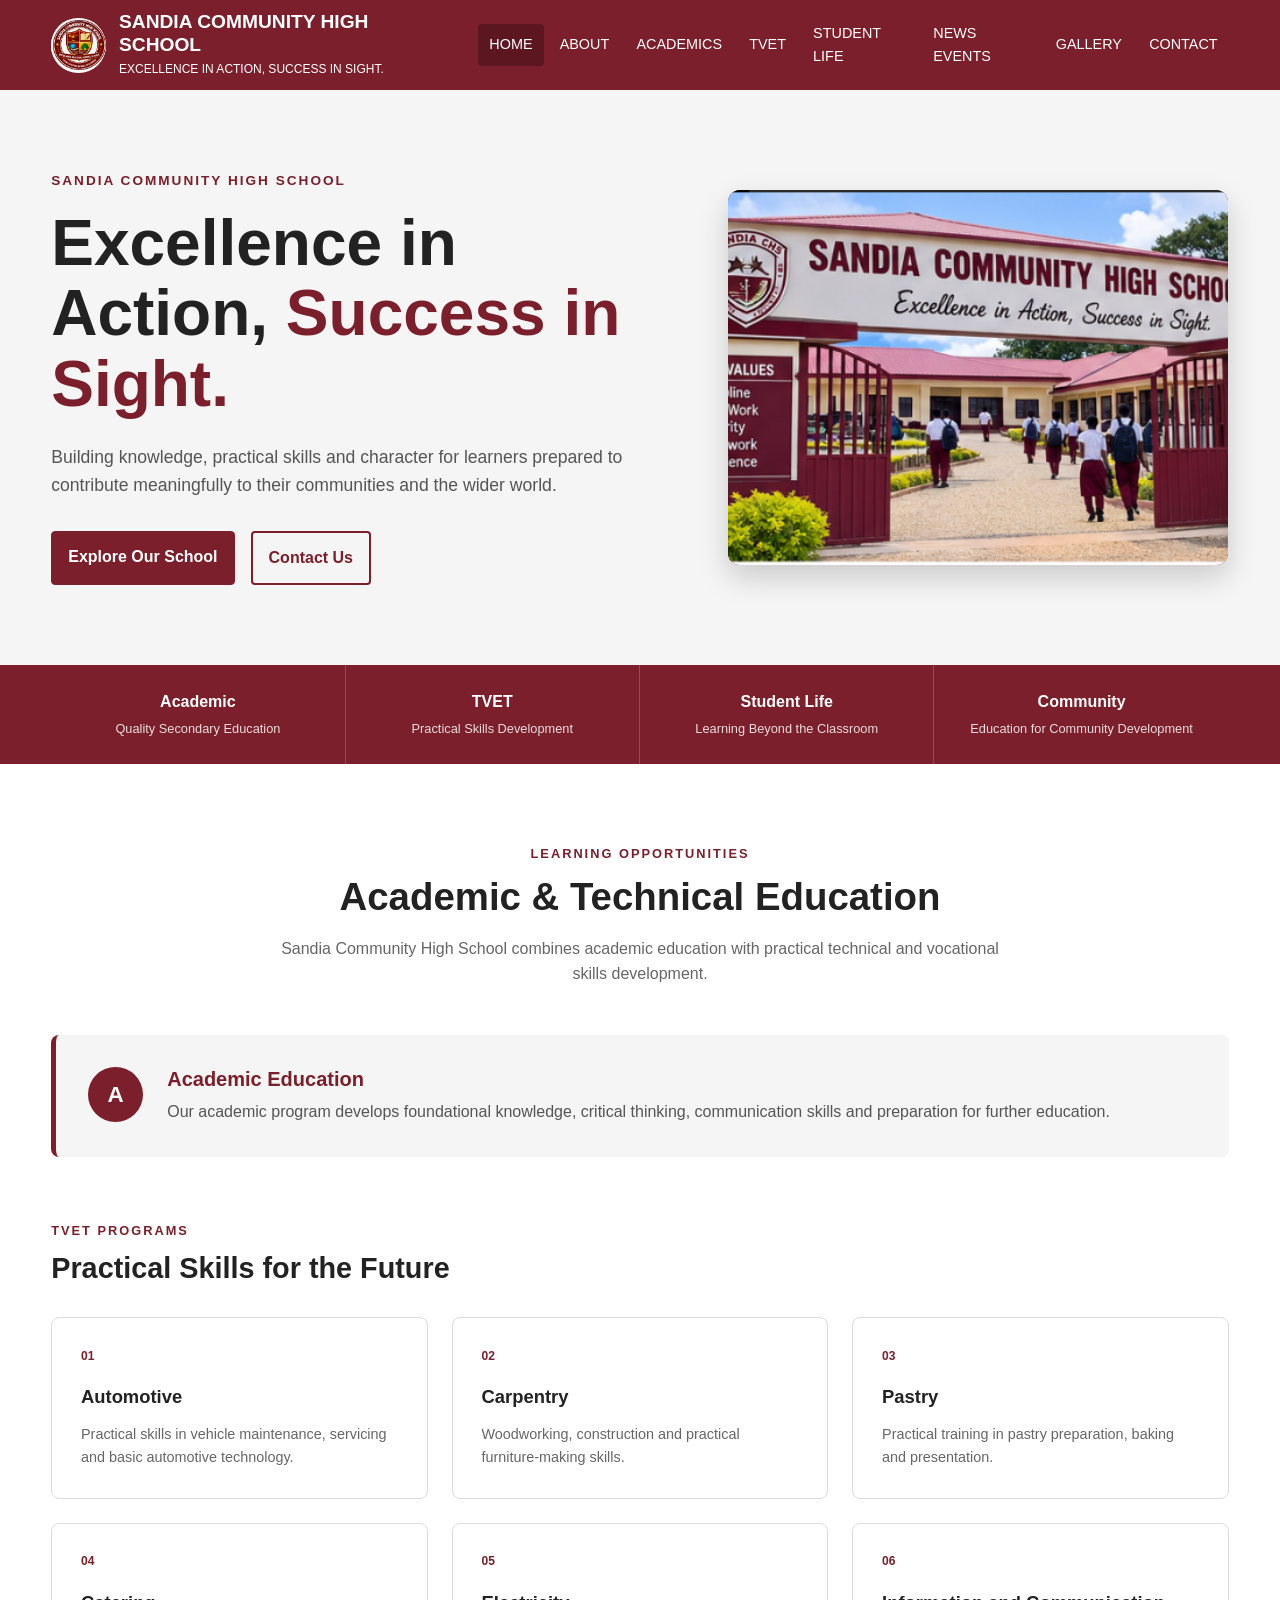
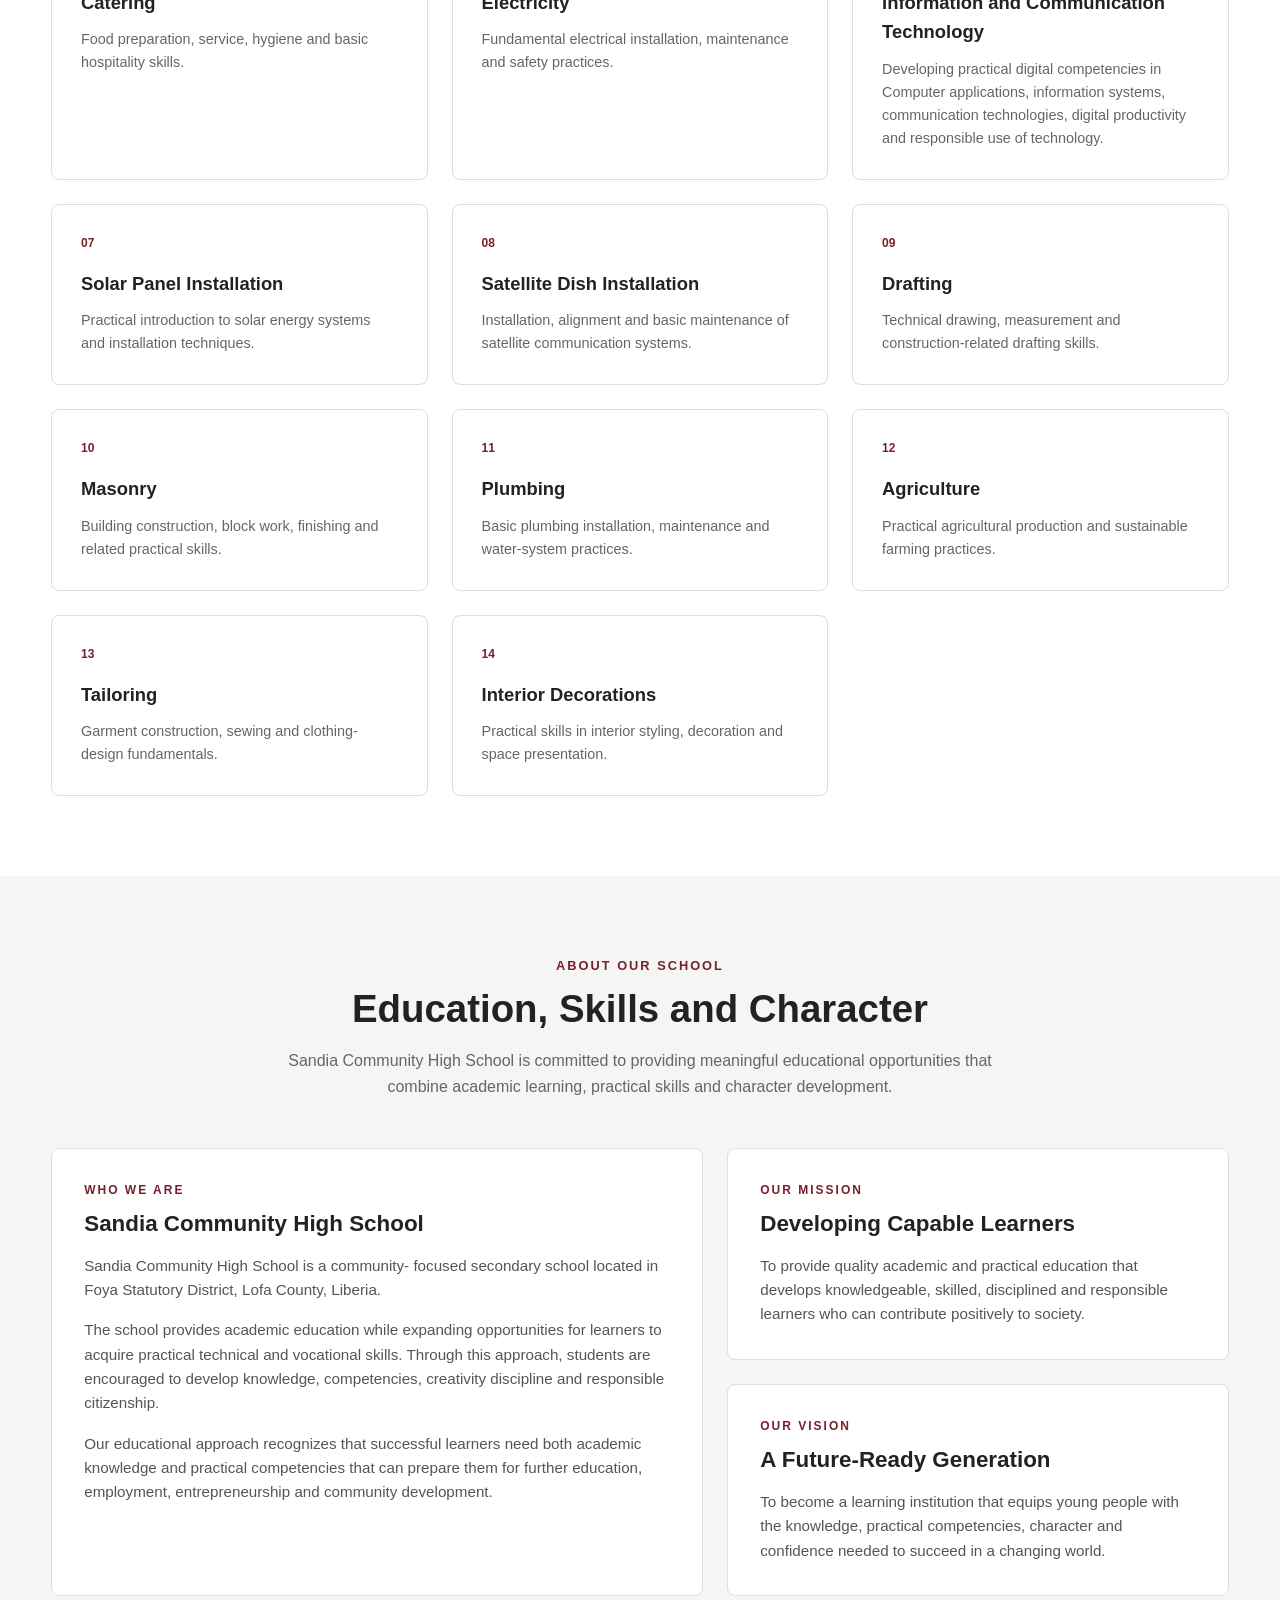
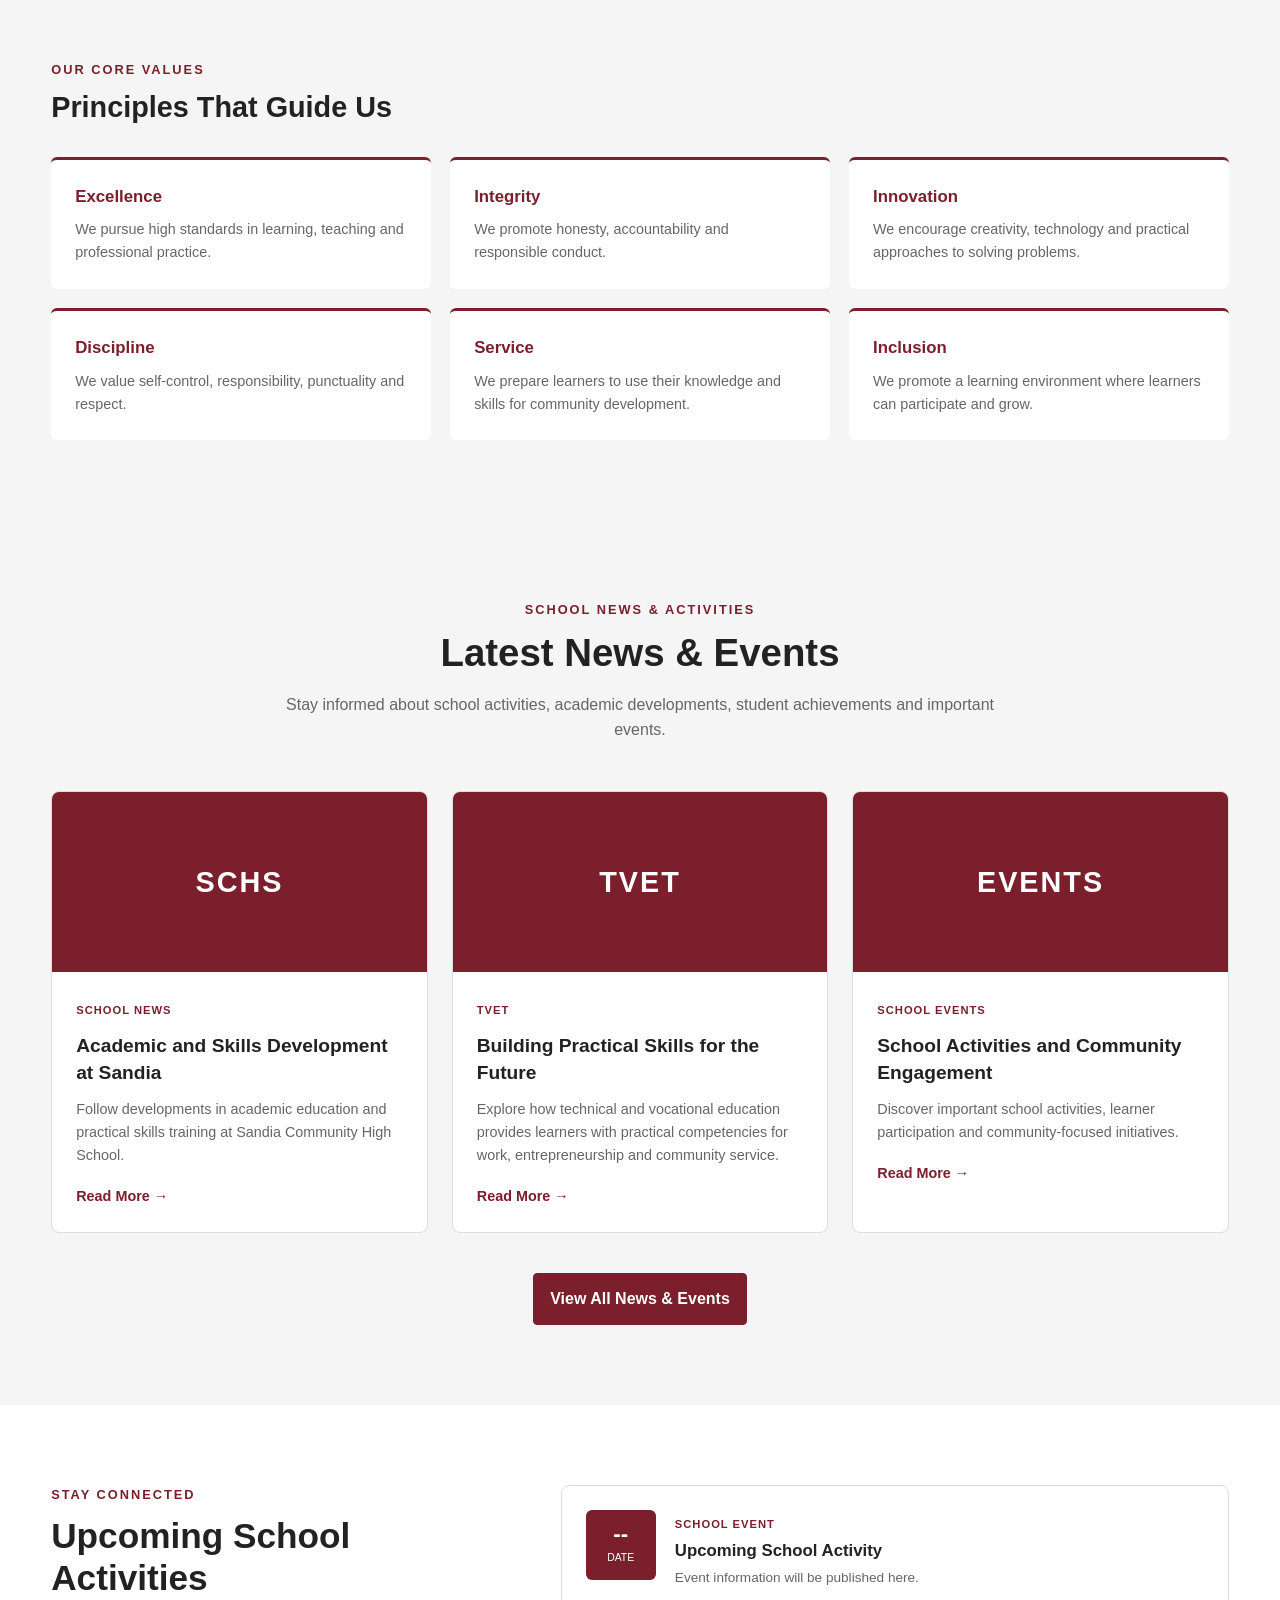
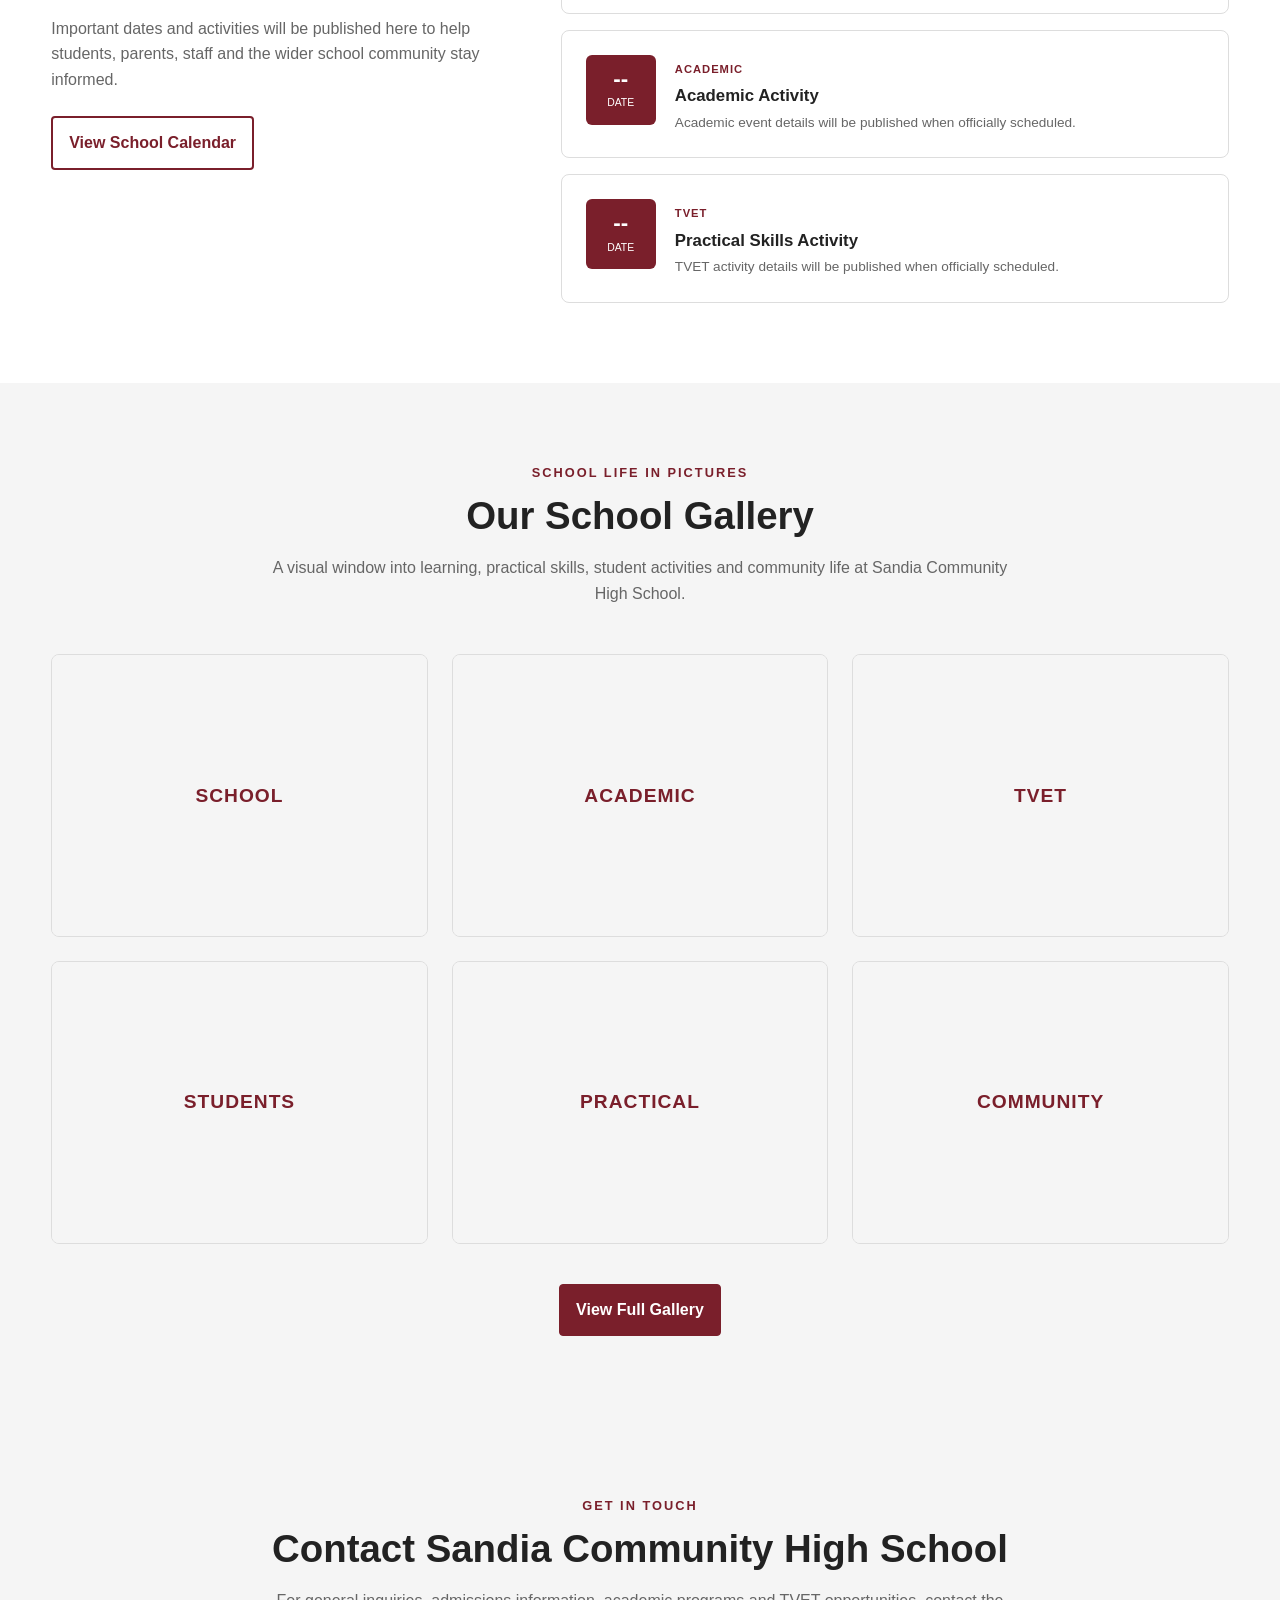
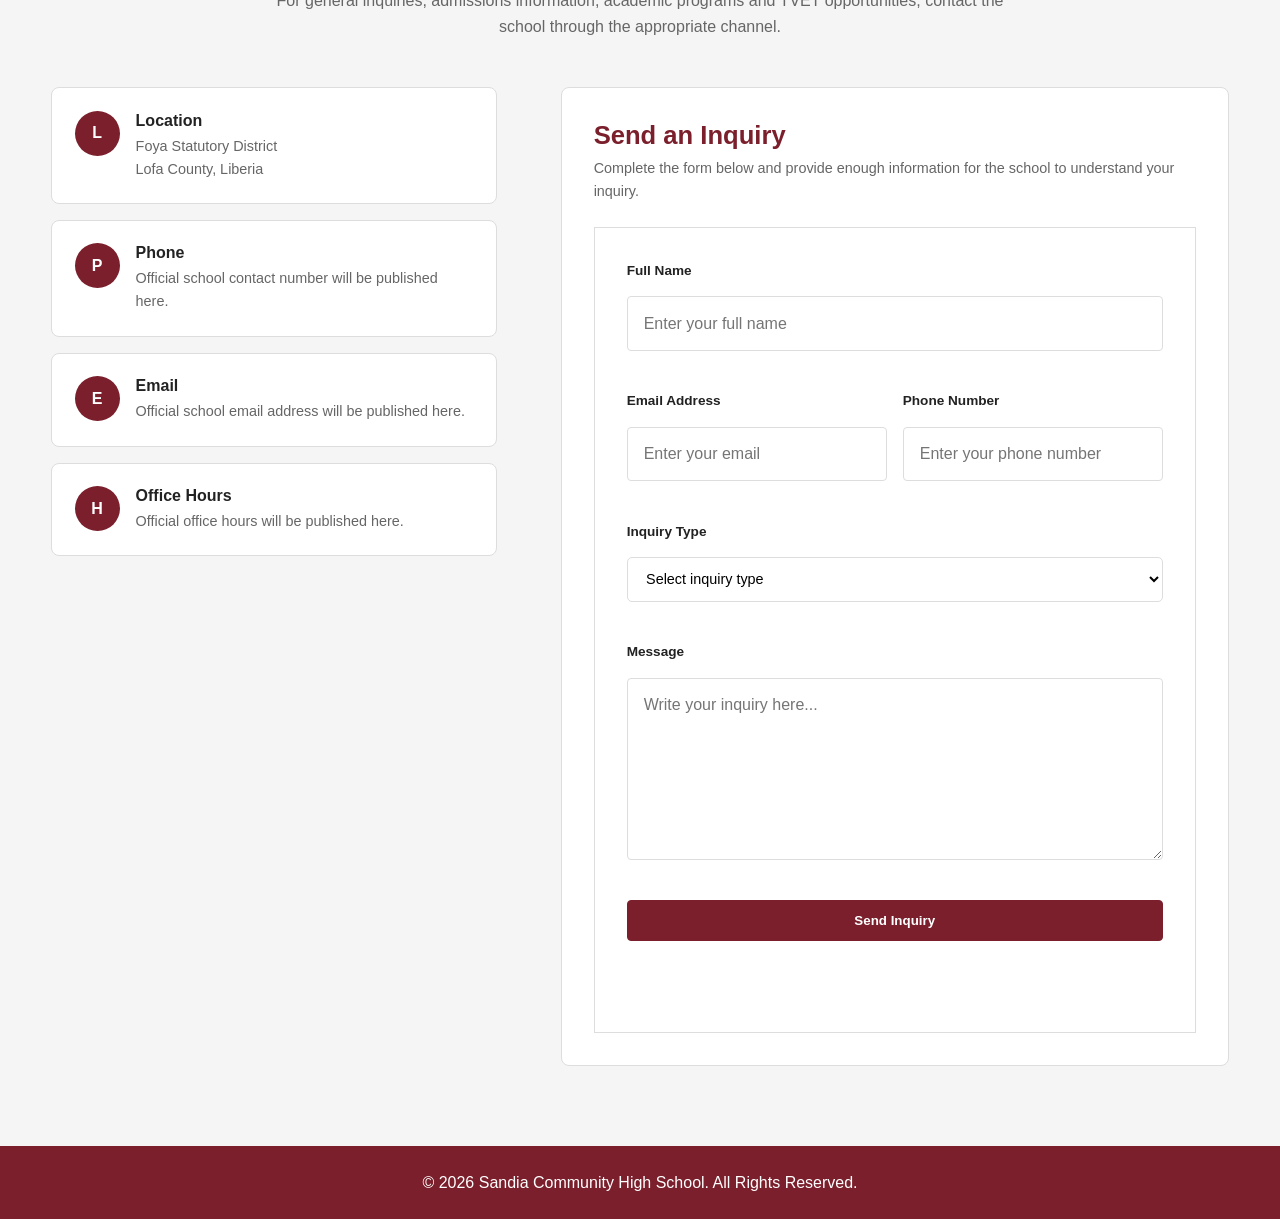
==== index.html @ 11f43432 "Add academics banner image" ====
<!DOCTYPE html>
<html lang="en">

<head>
    <meta charset="UTF-8">
    <link
    rel="icon"
    href="../images/favicon.ico"
    type="image/x-icon"
>

    <meta
        name="viewport"
        content="width=device-width, initial-scale=1.0"
    >

    <meta
        name="description"
        content="Sandia Community High School - Excellence in Action, Success in Sight."
    >

    <title>Sandia Community High School | Foya, Lofa County, Liberia</title>

    <meta
    name="description"
    content="Sandia Community High School in Foya Statutory District, Lofa County, Liberia, providing academic and practical TVET education."
>

    <link rel="stylesheet" href="css/style.css">
</head>

<body>

    <!-- ================= HEADER ================= -->
    <header class="site-header">
        
        <div class="container header-container">

            <!-- School Identity -->
            <a href="index.html" class="school-brand">

               <div class="school-logo">
    <img src="images/school-logo.png" alt="Sandia Community High School logo">
</div>

                <div class="school-name">

                    <h1>
                        SANDIA COMMUNITY HIGH SCHOOL
                    </h1>

                    <p>
                        EXCELLENCE IN ACTION, SUCCESS IN SIGHT.
                    </p>

                </div>

            </a>


            <!-- Mobile Menu Button -->
            <button
                class="menu-toggle"
                id="menu-toggle"
                aria-label="Open navigation menu"
                aria-expanded="false"
            >
                ☰
            </button>


            <!-- Navigation -->
            <nav
                class="main-navigation"
                id="main-navigation"
                aria-label="Main navigation"
            >

                <a href="index.html" class="active">
                    HOME
                </a>

                <a href="pages/about.html">
                    ABOUT
                </a>

                <a href="pages/academics.html">
                    ACADEMICS
                </a>

                <a href="pages/tvet.html">
                    TVET
                </a>

                <a href="pages/student-life.html">
                    STUDENT LIFE
                </a>

                <a href="pages/news.html">
                    NEWS EVENTS
                </a>

                <a href="pages/gallery.html">
                    GALLERY
                </a>

                <a href="pages/contact.html">
                    CONTACT 
                </a>

            </nav>

        </div>

    </header>


    <!-- ================= MAIN CONTENT ================= -->
    <main>

    <!-- ================= HERO SECTION ================= -->

    <section class="hero-section">

        <div class="container hero-container">

            <div class="hero-content">

                <p class="hero-label">
                    SANDIA COMMUNITY HIGH SCHOOL
                </p>

                <h2>
                    Excellence in Action,
                    <span>Success in Sight.</span>
                </h2>

                <p class="hero-description">
                    Building knowledge, practical skills and character
                    for learners prepared to contribute meaningfully
                    to their communities and the wider world.
                </p>

                <div class="hero-buttons">

                    <a
                        href="pages/about.html"
                        class="btn btn-primary"
                    >
                        Explore Our School
                    </a>

                    <a
                        href="pages/contact.html"
                        class="btn btn-outline"
                    >
                        Contact Us
                    </a>

                </div>

            </div>


            <div class="hero-visual">

                <div class="hero-placeholder">

                    <img src="images/school-campus.png" alt="school-campus.png" style="width: 100%; height: 100%; object-fit: cover; border-radius: inherit;">

                </div>

            </div>

        </div>

    </section>


    <!-- ================= QUICK INFORMATION ================= -->

    <section class="quick-info">

        <div class="container quick-info-grid">

            <div class="info-item">

                <strong>
                    Academic
                </strong>

                <span>
                    Quality Secondary Education
                </span>

            </div>


            <div class="info-item">

                <strong>
                    TVET
                </strong>

                <span>
                    Practical Skills Development
                </span>

            </div>


            <div class="info-item">

                <strong>
                    Student Life
                </strong>

                <span>
                    Learning Beyond the Classroom
                </span>

            </div>


            <div class="info-item">

                <strong>
                    Community
                </strong>

                <span>
                    Education for Community Development
                </span>

            </div>

        </div>

    </section>
<!-- ================= PROGRAMS SECTION ================= -->

<section class="programs-section">

    <div class="container">

        <div class="section-heading">

            <p class="section-label">
                LEARNING OPPORTUNITIES
            </p>

            <h2>
                Academic & Technical Education
            </h2>

            <p>
                Sandia Community High School combines academic
                education with practical technical and vocational
                skills development.
            </p>

        </div>


        <!-- Academic Program -->

        <div class="academic-program">

            <div class="program-icon">
                A
            </div>

            <div>

                <h3>
                    Academic Education
                </h3>

                <p>
                    Our academic program develops foundational
                    knowledge, critical thinking, communication
                    skills and preparation for further education.
                </p>

            </div>

        </div>


        <!-- TVET -->

        <div class="tvet-heading">

            <p class="section-label">
                TVET PROGRAMS
            </p>

            <h3>
                Practical Skills for the Future
            </h3>

        </div>


        <div class="program-grid">

            <article class="program-card">
                <div class="program-number">01</div>
                <h4>Automotive</h4>
                <p>
                    Practical skills in vehicle maintenance,
                    servicing and basic automotive technology.
                </p>
            </article>


            <article class="program-card">
                <div class="program-number">02</div>
                <h4>Carpentry</h4>
                <p>
                    Woodworking, construction and practical
                    furniture-making skills.
                </p>
            </article>


            <article class="program-card">
                <div class="program-number">03</div>
                <h4>Pastry</h4>
                <p>
                    Practical training in pastry preparation,
                    baking and presentation.
                </p>
            </article>


            <article class="program-card">
                <div class="program-number">04</div>
                <h4>Catering</h4>
                <p>
                    Food preparation, service, hygiene and
                    basic hospitality skills.
                </p>
            </article>


            <article class="program-card">
                <div class="program-number">05</div>
                <h4>Electricity</h4>
                <p>
                    Fundamental electrical installation,
                    maintenance and safety practices.
                </p>
            </article>

            <article class="program-card">
                <div class="program-number">06</div>
                <h4>Information and Communication Technology</h4>
                <p>
                    Developing practical digital competencies in Computer applications, information systems, communication technologies, digital productivity and responsible use of technology.
                </p>
            </article>


            <article class="program-card">
                <div class="program-number">07</div>
                <h4>Solar Panel Installation</h4>
                <p>
                    Practical introduction to solar energy
                    systems and installation techniques.
                </p>
            </article>


            <article class="program-card">
                <div class="program-number">08</div>
                <h4>Satellite Dish Installation</h4>
                <p>
                    Installation, alignment and basic
                    maintenance of satellite communication systems.
                </p>
            </article>


            <article class="program-card">
                <div class="program-number">09</div>
                <h4>Drafting</h4>
                <p>
                    Technical drawing, measurement and
                    construction-related drafting skills.
                </p>
            </article>


            <article class="program-card">
                <div class="program-number">10</div>
                <h4>Masonry</h4>
                <p>
                    Building construction, block work,
                    finishing and related practical skills.
                </p>
            </article>


            <article class="program-card">
                <div class="program-number">11</div>
                <h4>Plumbing</h4>
                <p>
                    Basic plumbing installation, maintenance
                    and water-system practices.
                </p>
            </article>


            <article class="program-card">
                <div class="program-number">12</div>
                <h4>Agriculture</h4>
                <p>
                    Practical agricultural production and
                    sustainable farming practices.
                </p>
            </article>


            <article class="program-card">
                <div class="program-number">13</div>
                <h4>Tailoring</h4>
                <p>
                    Garment construction, sewing and
                    clothing-design fundamentals.
                </p>
            </article>


            <article class="program-card">
                <div class="program-number">14</div>
                <h4>Interior Decorations</h4>
                <p>
                    Practical skills in interior styling,
                    decoration and space presentation.
                </p>
            </article>

        </div>

    </div>

</section>

<!-- ================= ABOUT SCHOOL SECTION ================= -->

<section class="about-section">

    <div class="container">

        <div class="section-heading">

            <p class="section-label">
                ABOUT OUR SCHOOL
            </p>

            <h2>
                Education, Skills and Character
            </h2>

            <p>
                Sandia Community High School is committed to
                providing meaningful educational opportunities
                that combine academic learning, practical skills
                and character development.
            </p>

        </div>

        <div class="about-grid">

            <!-- School Introduction -->

            <article class="about-card about-main">

                <p class="card-label">
                    WHO WE ARE
                </p>

                <h3>
                    Sandia Community High School
                </h3>

                <p>
                    Sandia Community High School is a community-
                    focused secondary school located in Foya
                    Statutory District, Lofa County, Liberia.
                </p>

                <p>
                    The school provides academic education while
                    expanding opportunities for learners to acquire
                    practical technical and vocational skills.
                    Through this approach, students are encouraged
                    to develop knowledge, competencies, creativity
                    discipline and responsible citizenship.
                </p>

                <p>
                    Our educational approach recognizes that
                    successful learners need both academic
                    knowledge and practical competencies that can
                    prepare them for further education, employment,
                    entrepreneurship and community development.
                </p>

            </article>


            <!-- Mission -->

            <article class="about-card">

                <p class="card-label">
                    OUR MISSION
                </p>

                <h3>
                    Developing Capable Learners
                </h3>

                <p>
                    To provide quality academic and practical
                    education that develops knowledgeable,
                    skilled, disciplined and responsible learners
                    who can contribute positively to society.
                </p>

            </article>


            <!-- Vision -->

            <article class="about-card">

                <p class="card-label">
                    OUR VISION
                </p>

                <h3>
                    A Future-Ready Generation
                </h3>

                <p>
                    To become a learning institution that equips
                    young people with the knowledge, practical
                    competencies, character and confidence needed
                    to succeed in a changing world.
                </p>

            </article>

        </div>


        <!-- Core Values -->

        <div class="values-section">

            <div class="values-heading">

                <p class="section-label">
                    OUR CORE VALUES
                </p>

                <h3>
                    Principles That Guide Us
                </h3>

            </div>

            <div class="values-grid">

                <div class="value-item">

                    <strong>
                        Excellence
                    </strong>

                    <p>
                        We pursue high standards in learning,
                        teaching and professional practice.
                    </p>

                </div>

                <div class="value-item">

                    <strong>
                        Integrity
                    </strong>

                    <p>
                        We promote honesty, accountability and
                        responsible conduct.
                    </p>

                </div>

                <div class="value-item">

                    <strong>
                        Innovation
                    </strong>

                    <p>
                        We encourage creativity, technology and
                        practical approaches to solving problems.
                    </p>

                </div>

                <div class="value-item">

                    <strong>
                        Discipline
                    </strong>

                    <p>
                        We value self-control, responsibility,
                        punctuality and respect.
                    </p>

                </div>

                <div class="value-item">

                    <strong>
                        Service
                    </strong>

                    <p>
                        We prepare learners to use their knowledge
                        and skills for community development.
                    </p>

                </div>

                <div class="value-item">

                    <strong>
                        Inclusion
                    </strong>

                    <p>
                        We promote a learning environment where
                        learners can participate and grow.
                    </p>

                </div>

            </div>

        </div>

    </div>

</section>

<!-- ================= NEWS & EVENTS SECTION ================= -->

<section class="news-section">

    <div class="container">

        <div class="section-heading">

            <p class="section-label">
                SCHOOL NEWS & ACTIVITIES
            </p>

            <h2>
                Latest News & Events
            </h2>

            <p>
                Stay informed about school activities, academic
                developments, student achievements and important events.
            </p>

        </div>


        <div class="news-grid">

            <!-- News Card 1 -->

            <article class="news-card">

                <div class="news-image">
                    SCHS
                </div>

                <div class="news-content">

                    <span class="news-category">
                        SCHOOL NEWS
                    </span>

                    <h3>
                        Academic and Skills Development at Sandia
                    </h3>

                    <p>
                        Follow developments in academic education and
                        practical skills training at Sandia Community
                        High School.
                    </p>

                    <a href="pages/news.html" class="news-link">
                        Read More →
                    </a>

                </div>

            </article>


            <!-- News Card 2 -->

            <article class="news-card">

                <div class="news-image">
                    TVET
                </div>

                <div class="news-content">

                    <span class="news-category">
                        TVET
                    </span>

                    <h3>
                        Building Practical Skills for the Future
                    </h3>

                    <p>
                        Explore how technical and vocational education
                        provides learners with practical competencies
                        for work, entrepreneurship and community service.
                    </p>

                    <a href="pages/news.html" class="news-link">
                        Read More →
                    </a>

                </div>

            </article>


            <!-- News Card 3 -->

            <article class="news-card">

                <div class="news-image">
                    EVENTS
                </div>

                <div class="news-content">

                    <span class="news-category">
                        SCHOOL EVENTS
                    </span>

                    <h3>
                        School Activities and Community Engagement
                    </h3>

                    <p>
                        Discover important school activities, learner
                        participation and community-focused initiatives.
                    </p>

                    <a href="pages/news.html" class="news-link">
                        Read More →
                    </a>

                </div>

            </article>

        </div>


        <div class="news-action">

            <a
                href="pages/news.html"
                class="btn btn-primary"
            >
                View All News & Events
            </a>

        </div>

    </div>

</section>
<!-- ================= UPCOMING EVENTS ================= -->

<section class="events-section">

    <div class="container">

        <div class="events-layout">

            <div class="events-introduction">

                <p class="section-label">
                    STAY CONNECTED
                </p>

                <h2>
                    Upcoming School Activities
                </h2>

                <p>
                    Important dates and activities will be published
                    here to help students, parents, staff and the
                    wider school community stay informed.
                </p>

                <a
                    href="pages/news.html"
                    class="btn btn-outline"
                >
                    View School Calendar
                </a>

            </div>


            <div class="events-list">

                <div class="event-item">

                    <div class="event-date">

                        <strong>
                            -- 
                        </strong>

                        <span>
                            DATE
                        </span>

                    </div>

                    <div class="event-details">

                        <span>
                            SCHOOL EVENT
                        </span>

                        <h3>
                            Upcoming School Activity
                        </h3>

                        <p>
                            Event information will be published here.
                        </p>

                    </div>

                </div>


                <div class="event-item">

                    <div class="event-date">

                        <strong>
                            --
                        </strong>

                        <span>
                            DATE
                        </span>

                    </div>

                    <div class="event-details">

                        <span>
                            ACADEMIC
                        </span>

                        <h3>
                            Academic Activity
                        </h3>

                        <p>
                            Academic event details will be published
                            when officially scheduled.
                        </p>

                    </div>

                </div>


                <div class="event-item">

                    <div class="event-date">

                        <strong>
                            --
                        </strong>

                        <span>
                            DATE
                        </span>

                    </div>

                    <div class="event-details">

                        <span>
                            TVET
                        </span>

                        <h3>
                            Practical Skills Activity
                        </h3>

                        <p>
                            TVET activity details will be published
                            when officially scheduled.
                        </p>

                    </div>

                </div>

            </div>

        </div>

    </div>

</section>
<!-- ================= GALLERY SECTION ================= -->

<section class="gallery-section">

    <div class="container">

        <div class="section-heading">

            <p class="section-label">
                SCHOOL LIFE IN PICTURES
            </p>

            <h2>
                Our School Gallery
            </h2>

            <p>
                A visual window into learning, practical skills,
                student activities and community life at Sandia
                Community High School.
            </p>

        </div>


        <div class="gallery-grid">

            <div class="gallery-item">
                <div class="gallery-placeholder">
                    SCHOOL
                </div>
            </div>

            <div class="gallery-item">
                <div class="gallery-placeholder">
                    ACADEMIC
                </div>
            </div>

            <div class="gallery-item">
                <div class="gallery-placeholder">
                    TVET
                </div>
            </div>

            <div class="gallery-item">
                <div class="gallery-placeholder">
                    STUDENTS
                </div>
            </div>

            <div class="gallery-item">
                <div class="gallery-placeholder">
                    PRACTICAL
                </div>
            </div>

            <div class="gallery-item">
                <div class="gallery-placeholder">
                    COMMUNITY
                </div>
            </div>

        </div>


        <div class="gallery-action">

            <a
                href="pages/gallery.html"
                class="btn btn-primary"
            >
                View Full Gallery
            </a>

        </div>

    </div>

</section>
<!-- ================= CONTACT SECTION ================= -->

<section class="contact-section">

    <div class="container">

        <div class="section-heading">

            <p class="section-label">
                GET IN TOUCH
            </p>

            <h2>
                Contact Sandia Community High School
            </h2>

            <p>
                For general inquiries, admissions information,
                academic programs and TVET opportunities, contact
                the school through the appropriate channel.
            </p>

        </div>


        <div class="contact-grid">

            <!-- Contact Information -->

            <div class="contact-information">

                <div class="contact-item">

                    <div class="contact-icon">
                        L
                    </div>

                    <div>
                        <h3>
                            Location
                        </h3>

                        <p>
                            Foya Statutory District<br>
                            Lofa County, Liberia
                        </p>
                    </div>

                </div>


                <div class="contact-item">

                    <div class="contact-icon">
                        P
                    </div>

                    <div>
                        <h3>
                            Phone
                        </h3>

                        <p>
                            Official school contact number
                            will be published here.
                        </p>
                    </div>

                </div>


                <div class="contact-item">

                    <div class="contact-icon">
                        E
                    </div>

                    <div>
                        <h3>
                            Email
                        </h3>

                        <p>
                            Official school email address
                            will be published here.
                        </p>
                    </div>

                </div>


                <div class="contact-item">

                    <div class="contact-icon">
                        H
                    </div>

                    <div>
                        <h3>
                            Office Hours
                        </h3>

                        <p>
                            Official office hours will be
                            published here.
                        </p>
                    </div>

                </div>

            </div>


            <!-- Inquiry Form -->

            <div class="contact-form-wrapper">

                <h3>
                    Send an Inquiry
                </h3>

                <p class="form-introduction">
                    Complete the form below and provide enough
                    information for the school to understand
                    your inquiry.
                </p>


                <form
                    class="contact-form"
                    id="contact-form"
                >

                    <div class="form-group">

                        <label for="full-name">
                            Full Name
                        </label>

                        <input
                            type="text"
                            id="full-name"
                            name="fullName"
                            placeholder="Enter your full name"
                            required
                        >

                    </div>


                    <div class="form-row">

                        <div class="form-group">

                            <label for="email">
                                Email Address
                            </label>

                            <input
                                type="email"
                                id="email"
                                name="email"
                                placeholder="Enter your email"
                                required
                            >

                        </div>


                        <div class="form-group">

                            <label for="phone">
                                Phone Number
                            </label>

                            <input
                                type="tel"
                                id="phone"
                                name="phone"
                                placeholder="Enter your phone number"
                            >

                        </div>

                    </div>


                    <div class="form-group">

                        <label for="inquiry-type">
                            Inquiry Type
                        </label>

                        <select
                            id="inquiry-type"
                            name="inquiryType"
                            required
                        >

                            <option value="">
                                Select inquiry type
                            </option>

                            <option value="admission">
                                Admission
                            </option>

                            <option value="academic">
                                Academic Programs
                            </option>

                            <option value="tvet">
                                TVET Programs
                            </option>

                            <option value="student-life">
                                Student Life
                            </option>

                            <option value="general">
                                General Inquiry
                            </option>

                        </select>

                    </div>


                    <div class="form-group">

                        <label for="message">
                            Message
                        </label>

                        <textarea
                            id="message"
                            name="message"
                            rows="6"
                            placeholder="Write your inquiry here..."
                            required
                        ></textarea>

                    </div>


                    <button
                        type="submit"
                        class="btn btn-primary"
                    >
                        Send Inquiry
                    </button>


                    <p
                        class="form-status"
                        id="form-status"
                        aria-live="polite"
                    ></p>

                </form>

            </div>

        </div>

    </div>

</section>
</main>


    <footer class="site-footer">

    <div class="container">

        <p>
            &copy; 2026 Sandia Community High School.
            All Rights Reserved.
        </p>

    </div>

</footer>
---- css/style.css ----
/* =========================================
   GLOBAL RESET
========================================= */

* {
    margin: 0;
    padding: 0;
    box-sizing: border-box;
}


/* =========================================
   DESIGN VARIABLES
========================================= */

:root {
    --primary-color: #7a1f2b;
    --primary-dark: #5c1620;
    --secondary-color: #ffffff;
    --text-color: #222222;
    --muted-text: #666666;
    --light-background: #f5f5f5;
    --soft-background: #fafafa;
    --border-color: #dddddd;
}


/* =========================================
   GENERAL STYLES
========================================= */

body {
    margin: 0;
    font-family: Arial, sans-serif;
    color: var(--text-color);
    background: var(--secondary-color);
    line-height: 1.6;
}

img {
    max-width: 100%;
    height: auto;
    display: block;
}

h1,
h2,
h3 {
    margin-top: 0;
    line-height: 1.2;
}

h1 {
    font-size: 2.5rem;
}

h2 {
    font-size: 2rem;
}

h3 {
    font-size: 1.25rem;
}

a:focus-visible,
button:focus-visible,
input:focus-visible,
textarea:focus-visible,
select:focus-visible {
    outline: 3px solid var(--primary-color);
    outline-offset: 3px;
}

.container {
    width: min(92%, 1200px);
    margin: 0 auto;
}


/* =========================================
   HEADER
========================================= */

.site-header {
    background-color: var(--primary-color);
    color: var(--secondary-color);
    box-shadow: 0 2px 8px rgba(0, 0, 0, 0.15);
}

.header-container {
    min-height: 90px;

    display: flex;
    align-items: center;
    justify-content: space-between;

    gap: 2rem;
}


/* =========================================
   SCHOOL BRAND
========================================= */

.school-brand {
    display: flex;
    align-items: center;

    gap: 0.8rem;

    color: var(--secondary-color);
    text-decoration: none;
}

.school-logo {
    width: 55px;
    height: 55px;
    border-radius: 50%;
    overflow: hidden;
    background-color: var(--secondary-color);
    flex-shrink: 0;
}

.school-logo img {
    width: 100%;
    height: 100%;
    object-fit: contain;
}

.school-name h1 {
    font-size: 1.2rem;
    line-height: 1.2;
}

.school-name p {
    font-size: 0.75rem;
    margin-top: 0.25rem;
}


/* =========================================
   NAVIGATION
========================================= */

.main-navigation {
    display: flex;
    align-items: center;
    gap: 0.3rem;
}

.main-navigation a {
    color: var(--secondary-color);
    text-decoration: none;

    padding: 0.6rem 0.7rem;

    font-size: 0.9rem;

    border-radius: 4px;

    transition: background-color 0.3s ease;
}

.main-navigation a:hover,
.main-navigation a.active {
    background-color: var(--primary-dark);
}


/* =========================================
   MOBILE MENU BUTTON
========================================= */

.menu-toggle {
    display: none;

    background: transparent;
    color: var(--secondary-color);

    border: none;

    font-size: 1.8rem;

    cursor: pointer;
}


/* =========================================
   WELCOME SECTION
========================================= */

.welcome-section {
    min-height: 70vh;

    display: flex;
    align-items: center;

    text-align: center;

    background-color: var(--light-background);
}

.welcome-section h2 {
    color: var(--primary-color);
    font-size: 2.2rem;
    margin-bottom: 1rem;
}

.welcome-section p {
    font-size: 1.2rem;
}


/* =========================================
   FOOTER
========================================= */

.site-footer {
    background-color: var(--primary-color);
    color: var(--secondary-color);

    text-align: center;

    padding: 1.5rem;
}


/* =========================================
   RESPONSIVE DESIGN
========================================= */

@media (max-width: 900px) {

    .menu-toggle {
        display: block;
    }

    .main-navigation {
        display: none;

        position: absolute;

        top: 90px;
        left: 0;
        right: 0;

        background-color: var(--primary-color);

        flex-direction: column;

        align-items: stretch;

        padding: 1rem;
    }

    .main-navigation.show {
        display: flex;
    }

    .main-navigation a {
        text-align: center;
        padding: 0.8rem;
    }

    .header-container {
        position: relative;
    }

    .school-name h1 {
        font-size: 1rem;
    }

    .school-name p {
        font-size: 0.65rem;
    }
}

/* =========================================
   HERO SECTION
========================================= */

.hero-section {
    background-color: var(--light-background);
    padding: 5rem 0;
}

.hero-container {
    display: grid;
    grid-template-columns: 1.1fr 0.9fr;
    align-items: center;
    gap: 4rem;
}

.hero-content {
    max-width: 650px;
}

.hero-label {
    color: var(--primary-color);
    font-size: 0.85rem;
    font-weight: bold;
    letter-spacing: 2px;
    margin-bottom: 1rem;
}

.hero-content h2 {
    color: var(--text-color);
    font-size: clamp(2.2rem, 5vw, 4rem);
    line-height: 1.1;
    margin-bottom: 1.5rem;
}

.hero-content h2 span {
    color: var(--primary-color);
}

.hero-description {
    font-size: 1.1rem;
    color: #555555;
    max-width: 600px;
    margin-bottom: 2rem;
}

.hero-buttons {
    display: flex;
    flex-wrap: wrap;
    gap: 1rem;
}


/* =========================================
   BUTTONS
========================================= */

.btn {
    display: inline-block;
    padding: 0.8rem 1.2rem;
    border: 1px solid transparent;
    border-radius: 4px;
    font-weight: 700;
    text-decoration: none;
    cursor: pointer;
    transition:
        background-color 0.2s ease,
        border-color 0.2s ease,
        transform 0.2s ease;
}

.btn:hover {
    transform: translateY(-2px);
}

.btn-primary {
    background: var(--primary-color);
    color: var(--secondary-color);
    border-color: var(--primary-color);
}

.btn-primary:hover {
    background: var(--primary-dark);
    border-color: var(--primary-dark);
}

.btn:hover {
    transform: translateY(-2px);
}

.btn-primary {
    background-color: var(--primary-color);
    color: var(--secondary-color);
}

.btn-primary:hover {
    background-color: var(--primary-dark);
}

.btn-outline {
    border: 2px solid var(--primary-color);
    color: var(--primary-color);
    background-color: transparent;
}

.btn-outline:hover {
    background-color: var(--primary-color);
    color: var(--secondary-color);
}


/* =========================================
   HERO VISUAL
========================================= */

.hero-visual {
    display: flex;
    justify-content: center;
}

.hero-placeholder {
    width: 100%;
    max-width: 500px;
    aspect-ratio: 4 / 3;

    background-color: var(--primary-color);

    display: flex;
    flex-direction: column;
    align-items: center;
    justify-content: center;

    color: var(--secondary-color);

    border-radius: 12px;

    box-shadow: 0 12px 30px rgba(0, 0, 0, 0.18);
}

.hero-placeholder span {
    font-size: 3rem;
    font-weight: bold;
}

.hero-placeholder p {
    margin-top: 0.5rem;
    opacity: 0.85;
}


/* =========================================
   QUICK INFORMATION
========================================= */

.quick-info {
    background-color: var(--primary-color);
    color: var(--secondary-color);
}

.quick-info-grid {
    display: grid;
    grid-template-columns: repeat(4, 1fr);
}

.info-item {
    padding: 1.5rem 1rem;

    text-align: center;

    border-right: 1px solid rgba(255, 255, 255, 0.2);
}

.info-item:last-child {
    border-right: none;
}

.info-item strong {
    display: block;
    font-size: 1rem;
    margin-bottom: 0.3rem;
}

.info-item span {
    display: block;
    font-size: 0.8rem;
    opacity: 0.85;
}

/* =========================================
   HERO RESPONSIVE DESIGN
========================================= */

@media (max-width: 900px) {

    .hero-section {
        padding: 4rem 0;
    }

    .hero-container {
        grid-template-columns: 1fr;
        gap: 3rem;
    }

    .hero-content {
        max-width: none;
        text-align: center;
    }

    .hero-description {
        margin-left: auto;
        margin-right: auto;
    }

    .hero-buttons {
        justify-content: center;
    }

    .hero-visual {
        order: 2;
    }

    .quick-info-grid {
        grid-template-columns: repeat(2, 1fr);
    }

    .info-item:nth-child(2) {
        border-right: none;
    }

    .info-item:nth-child(-n+2) {
        border-bottom: 1px solid rgba(255, 255, 255, 0.2);
    }
}


@media (max-width: 600px) {

    .hero-section {
        padding: 3rem 0;
    }

    .hero-content h2 {
        font-size: 2.3rem;
    }

    .hero-description {
        font-size: 1rem;
    }

    .hero-buttons {
        flex-direction: column;
        align-items: stretch;
    }

    .btn {
        text-align: center;
    }

    .quick-info-grid {
        grid-template-columns: 1fr;
    }

    .info-item {
        border-right: none;
        border-bottom: 1px solid rgba(255, 255, 255, 0.2);
    }

    .info-item:last-child {
        border-bottom: none;
    }
}

/* =========================================
   PROGRAMS SECTION
========================================= */

.programs-section {
    padding: 5rem 0;
    background-color: var(--secondary-color);
}

.section-heading {
    max-width: 750px;
    margin: 0 auto 3rem;
    text-align: center;
}

.section-label {
    color: var(--primary-color);
    font-size: 0.8rem;
    font-weight: bold;
    letter-spacing: 2px;
    margin-bottom: 0.6rem;
}

.section-heading h2 {
    color: var(--text-color);
    font-size: 2.4rem;
    margin-bottom: 1rem;
}

.section-heading > p:last-child {
    color: #666666;
}


/* =========================================
   ACADEMIC PROGRAM
========================================= */

.academic-program {
    display: flex;
    align-items: flex-start;
    gap: 1.5rem;

    padding: 2rem;

    margin-bottom: 4rem;

    background-color: var(--light-background);

    border-left: 5px solid var(--primary-color);

    border-radius: 8px;
}

.program-icon {
    min-width: 55px;
    height: 55px;

    display: flex;
    align-items: center;
    justify-content: center;

    background-color: var(--primary-color);
    color: var(--secondary-color);

    border-radius: 50%;

    font-weight: bold;
    font-size: 1.4rem;
}

.academic-program h3 {
    color: var(--primary-color);
    margin-bottom: 0.5rem;
}

.academic-program p {
    color: #555555;
}


/* =========================================
   TVET HEADING
========================================= */

.tvet-heading {
    margin-bottom: 2rem;
}

.tvet-heading h3 {
    font-size: 1.8rem;
}


/* =========================================
   PROGRAM CARDS
========================================= */

.program-grid {
    display: grid;

    grid-template-columns: repeat(3, 1fr);

    gap: 1.5rem;
}

.program-card {
    position: relative;

    padding: 1.8rem;

    background-color: var(--secondary-color);

    border: 1px solid var(--border-color);

    border-radius: 8px;

    transition:
        transform 0.25s ease,
        box-shadow 0.25s ease,
        border-color 0.25s ease;
}

.program-card:hover {
    transform: translateY(-5px);

    border-color: var(--primary-color);

    box-shadow:
        0 10px 25px rgba(0, 0, 0, 0.08);
}

.program-number {
    color: var(--primary-color);

    font-size: 0.75rem;

    font-weight: bold;

    margin-bottom: 1rem;
}

.program-card h4 {
    font-size: 1.15rem;

    margin-bottom: 0.7rem;
}

.program-card p {
    color: #666666;

    font-size: 0.9rem;
}

/* =========================================
   PROGRAMS RESPONSIVE DESIGN
========================================= */

@media (max-width: 900px) {

    .program-grid {
        grid-template-columns: repeat(2, 1fr);
    }

}


@media (max-width: 600px) {

    .programs-section {
        padding: 3.5rem 0;
    }

    .section-heading h2 {
        font-size: 2rem;
    }

    .academic-program {
        flex-direction: column;
    }

    .program-grid {
        grid-template-columns: 1fr;
    }

}

/* ================= ABOUT SCHOOL ================= */

.about-section {
    padding: 5rem 0;
    background-color: var(--light-background);
}

.about-grid {
    display: grid;
    grid-template-columns: 1.3fr 1fr;
    gap: 1.5rem;
}

.about-card {
    background-color: var(--secondary-color);
    padding: 2rem;
    border: 1px solid var(--border-color);
    border-radius: 8px;
}

.about-main {
    grid-row: span 2;
}

.card-label {
    color: var(--primary-color);
    font-size: 0.75rem;
    font-weight: bold;
    letter-spacing: 2px;
    margin-bottom: 0.7rem;
}

.about-card h3 {
    color: var(--text-color);
    font-size: 1.4rem;
    margin-bottom: 1rem;
}

.about-card p:not(.card-label) {
    color: #555555;
    font-size: 0.95rem;
    margin-bottom: 1rem;
}

.about-card p:last-child {
    margin-bottom: 0;
}


/* ================= CORE VALUES ================= */

.values-section {
    margin-top: 4rem;
}

.values-heading {
    margin-bottom: 2rem;
}

.values-heading h3 {
    font-size: 1.8rem;
}

.values-grid {
    display: grid;
    grid-template-columns: repeat(3, 1fr);
    gap: 1.2rem;
}

.value-item {
    padding: 1.5rem;
    background-color: var(--secondary-color);
    border-top: 3px solid var(--primary-color);
    border-radius: 6px;
}

.value-item strong {
    display: block;
    color: var(--primary-color);
    font-size: 1.05rem;
    margin-bottom: 0.5rem;
}

.value-item p {
    color: #666666;
    font-size: 0.9rem;
}


/* ================= ABOUT RESPONSIVE ================= */

@media (max-width: 900px) {

    .about-grid {
        grid-template-columns: 1fr;
    }

    .about-main {
        grid-row: auto;
    }

    .values-grid {
        grid-template-columns: repeat(2, 1fr);
    }

}


@media (max-width: 600px) {

    .about-section {
        padding: 3.5rem 0;
    }

    .values-grid {
        grid-template-columns: 1fr;
    }

    .about-card {
        padding: 1.5rem;
    }

}

/* ================= NEWS SECTION ================= */

.news-section {
    padding: 5rem 0;
    background-color: var(--light-background);
}

.news-grid {
    display: grid;
    grid-template-columns: repeat(3, 1fr);
    gap: 1.5rem;
}

.news-card {
    background-color: var(--secondary-color);
    border: 1px solid var(--border-color);
    border-radius: 8px;
    overflow: hidden;
    transition:
        transform 0.25s ease,
        box-shadow 0.25s ease;
}

.news-card:hover {
    transform: translateY(-5px);
    box-shadow:
        0 10px 25px rgba(0, 0, 0, 0.08);
}

.news-image {
    height: 180px;
    display: flex;
    align-items: center;
    justify-content: center;
    background-color: var(--primary-color);
    color: var(--secondary-color);
    font-size: 1.8rem;
    font-weight: bold;
    letter-spacing: 2px;
}

.news-content {
    padding: 1.5rem;
}

.news-category {
    color: var(--primary-color);
    font-size: 0.7rem;
    font-weight: bold;
    letter-spacing: 1px;
}

.news-content h3 {
    margin: 0.7rem 0;
    font-size: 1.2rem;
    line-height: 1.4;
}

.news-content p {
    color: #666666;
    font-size: 0.9rem;
    margin-bottom: 1rem;
}

.news-link {
    color: var(--primary-color);
    text-decoration: none;
    font-size: 0.9rem;
    font-weight: bold;
}

.news-link:hover {
    text-decoration: underline;
}

.news-action {
    text-align: center;
    margin-top: 2.5rem;
}


/* ================= EVENTS SECTION ================= */

.events-section {
    padding: 5rem 0;
    background-color: var(--secondary-color);
}

.events-layout {
    display: grid;
    grid-template-columns: 0.8fr 1.2fr;
    gap: 4rem;
    align-items: start;
}

.events-introduction h2 {
    font-size: 2.2rem;
    margin-bottom: 1rem;
}

.events-introduction > p:not(.section-label) {
    color: #666666;
    margin-bottom: 1.5rem;
}

.events-list {
    display: flex;
    flex-direction: column;
    gap: 1rem;
}

.event-item {
    display: flex;
    gap: 1.2rem;
    padding: 1.5rem;
    border: 1px solid var(--border-color);
    border-radius: 8px;
    background-color: var(--secondary-color);
}

.event-date {
    min-width: 70px;
    height: 70px;
    display: flex;
    flex-direction: column;
    align-items: center;
    justify-content: center;
    background-color: var(--primary-color);
    color: var(--secondary-color);
    border-radius: 6px;
}

.event-date strong {
    font-size: 1.4rem;
    line-height: 1;
}

.event-date span {
    font-size: 0.65rem;
    margin-top: 0.3rem;
}

.event-details > span {
    color: var(--primary-color);
    font-size: 0.7rem;
    font-weight: bold;
    letter-spacing: 1px;
}

.event-details h3 {
    margin: 0.35rem 0;
    font-size: 1.05rem;
}

.event-details p {
    color: #666666;
    font-size: 0.85rem;
}


/* ================= NEWS & EVENTS RESPONSIVE ================= */

@media (max-width: 900px) {

    .news-grid {
        grid-template-columns: repeat(2, 1fr);
    }

    .events-layout {
        grid-template-columns: 1fr;
        gap: 2.5rem;
    }

}


@media (max-width: 600px) {

    .news-section,
    .events-section {
        padding: 3.5rem 0;
    }

    .news-grid {
        grid-template-columns: 1fr;
    }

    .events-introduction h2 {
        font-size: 2rem;
    }

    .event-item {
        padding: 1.2rem;
    }

    .event-date {
        min-width: 60px;
        height: 60px;
    }

}

/* ================= GALLERY SECTION ================= */

.gallery-section {
    padding: 5rem 0;
    background-color: var(--light-background);
}

.gallery-grid {
    display: grid;
    grid-template-columns: repeat(3, 1fr);
    gap: 1rem;
}

.gallery-item {
    overflow: hidden;
    border-radius: 8px;
}

.gallery-placeholder {
    aspect-ratio: 4 / 3;
    display: flex;
    align-items: center;
    justify-content: center;

    background-color: var(--primary-color);
    color: var(--secondary-color);

    font-size: 1.2rem;
    font-weight: bold;
    letter-spacing: 1px;

    transition:
        transform 0.3s ease,
        opacity 0.3s ease;
}

.gallery-item:hover .gallery-placeholder {
    transform: scale(1.04);
    opacity: 0.9;
}

.gallery-action {
    text-align: center;
    margin-top: 2.5rem;
}


/* ================= GALLERY RESPONSIVE ================= */

@media (max-width: 900px) {

    .gallery-grid {
        grid-template-columns: repeat(2, 1fr);
    }

}


@media (max-width: 600px) {

    .gallery-section {
        padding: 3.5rem 0;
    }

    .gallery-grid {
        grid-template-columns: 1fr;
    }

}

/* ================= CONTACT SECTION ================= */

.contact-section {
    padding: 5rem 0;
    background-color: var(--light-background);
}

.contact-grid {
    display: grid;
    grid-template-columns: 0.8fr 1.2fr;
    gap: 4rem;
    align-items: start;
}


/* ================= CONTACT INFORMATION ================= */

.contact-information {
    display: flex;
    flex-direction: column;
    gap: 1rem;
}

.contact-item {
    display: flex;
    align-items: flex-start;
    gap: 1rem;
    padding: 1.4rem;
    background-color: var(--secondary-color);
    border: 1px solid var(--border-color);
    border-radius: 8px;
}

.contact-icon {
    min-width: 45px;
    height: 45px;

    display: flex;
    align-items: center;
    justify-content: center;

    background-color: var(--primary-color);
    color: var(--secondary-color);

    border-radius: 50%;

    font-weight: bold;
}

.contact-item h3 {
    margin-bottom: 0.3rem;
    font-size: 1rem;
}

.contact-item p {
    color: #666666;
    font-size: 0.9rem;
}


/* ================= CONTACT FORM ================= */

.contact-form-wrapper {
    padding: 2rem;
    background-color: var(--secondary-color);
    border: 1px solid var(--border-color);
    border-radius: 8px;
}

.contact-form-wrapper > h3 {
    color: var(--primary-color);
    font-size: 1.6rem;
    margin-bottom: 0.4rem;
}

.form-introduction {
    color: #666666;
    font-size: 0.9rem;
    margin-bottom: 1.5rem;
}

.contact-form {
    display: flex;
    flex-direction: column;
    gap: 1.2rem;
}

.form-row {
    display: grid;
    grid-template-columns: 1fr 1fr;
    gap: 1rem;
}

.form-group {
    display: flex;
    flex-direction: column;
    gap: 0.4rem;
}

.form-group label {
    font-size: 0.85rem;
    font-weight: bold;
}

.form-group input,
.form-group select,
.form-group textarea {
    width: 100%;
    padding: 0.8rem 0.9rem;

    border: 1px solid var(--border-color);
    border-radius: 5px;

    background-color: var(--secondary-color);

    font-family: inherit;
    font-size: 0.9rem;

    outline: none;

    transition:
        border-color 0.2s ease,
        box-shadow 0.2s ease;
}

.form-group input:focus,
.form-group select:focus,
.form-group textarea:focus {
    border-color: var(--primary-color);

    box-shadow:
        0 0 0 3px rgba(122, 31, 43, 0.1);
}

.form-group textarea {
    resize: vertical;
    min-height: 140px;
}

.form-status {
    min-height: 1.2rem;
    font-size: 0.85rem;
}


/* ================= CONTACT RESPONSIVE ================= */

@media (max-width: 900px) {

    .contact-grid {
        grid-template-columns: 1fr;
        gap: 2.5rem;
    }

}


@media (max-width: 600px) {

    .contact-section {
        padding: 3.5rem 0;
    }

    .contact-form-wrapper {
        padding: 1.4rem;
    }

    .form-row {
        grid-template-columns: 1fr;
    }

}


/* ================= INNER PAGE HERO ================= */

.page-hero {
    padding: 5rem 0;
    background-color: var(--light-background);
    border-bottom: 1px solid var(--border-color);
}

.page-hero h2 {
    color: var(--text-color);
    font-size: clamp(2.2rem, 5vw, 3.5rem);
    line-height: 1.1;
    margin-bottom: 1rem;
}

.page-hero p:last-child {
    color: #666666;
    font-size: 1.1rem;
}


/* ================= INNER PAGE SECTIONS ================= */

.inner-section {
    padding: 4rem 0;
    background-color: var(--secondary-color);
}

.inner-section-light {
    background: var(--light-background);
}

.inner-content-grid {
    display: grid;
    grid-template-columns: 1.1fr 0.9fr;
    gap: 4rem;
    align-items: start;
}

.inner-content-grid h2 {
    color: var(--text-color);
    font-size: 2.2rem;
    line-height: 1.2;
    margin-bottom: 1.5rem;
}

.inner-content-grid p {
    color: #555555;
    margin-bottom: 1.2rem;
}

.inner-highlight {
    display: flex;
    flex-direction: column;
    gap: 1rem;
}

.inner-highlight-box {
    padding: 1.5rem;
    background-color: var(--light-background);
    border-left: 4px solid var(--primary-color);
    border-radius: 6px;
}

.inner-highlight-box strong {
    display: block;
    color: var(--primary-color);
    margin-bottom: 0.4rem;
}

.inner-highlight-box span {
    display: block;
    color: #666666;
    font-size: 0.9rem;
}


/* ================= EDUCATIONAL APPROACH ================= */

.approach-grid {
    display: grid;
    grid-template-columns: repeat(2, 1fr);
    gap: 1.5rem;
}

.approach-card {
    padding: 1.5rem;
    border: 1px solid var(--border-color);
    background: var(--secondary-color);
    transition:
        transform 0.25s ease,
        box-shadow 0.25s ease,
        border-color 0.25s ease;
}

.approach-number {
    width: 50px;
    height: 50px;

    display: flex;
    align-items: center;
    justify-content: center;

    margin-bottom: 1.2rem;

    background-color: var(--primary-color);
    color: var(--secondary-color);

    border-radius: 50%;

    font-weight: bold;
    font-size: 1.2rem;
}

.approach-card h3 {
    color: var(--primary-color);
    margin-bottom: 0.7rem;
}

.approach-card p {
    color: #666666;
}


/* ================= ABOUT CALL TO ACTION ================= */

.about-cta {
    padding: 5rem 0;
    background-color: var(--primary-color);
    color: var(--secondary-color);
    text-align: center;
}

.about-cta h2 {
    font-size: 2.3rem;
    margin-bottom: 1rem;
}

.about-cta p {
    max-width: 650px;
    margin: 0 auto 1.8rem;
    opacity: 0.9;
}

.about-cta .hero-buttons {
    justify-content: center;
}


/* ================= INNER PAGE RESPONSIVE ================= */

@media (max-width: 900px) {

    .inner-content-grid {
        grid-template-columns: 1fr;
        gap: 2.5rem;
    }

    .approach-grid {
        grid-template-columns: 1fr;
    }

}


@media (max-width: 600px) {

    .page-hero {
        padding: 3.5rem 0;
    }

    .inner-section,
    .about-cta {
        padding: 3.5rem 0;
    }

    .page-hero h2 {
        font-size: 2.3rem;
    }

    .inner-content-grid h2 {
        font-size: 1.9rem;
    }

    .approach-card {
        padding: 1.5rem;
    }

    .about-cta h2 {
        font-size: 2rem;
    }

}

/* ================= ACADEMIC PAGE ================= */

.approach-card {
    transition:
        transform 0.25s ease,
        box-shadow 0.25s ease,
        border-color 0.25s ease;
}

.approach-card:hover {
    transform: translateY(-4px);

    border-color: var(--primary-color);

    box-shadow:
        0 10px 25px rgba(0, 0, 0, 0.08);
}

/* ==================================================
   GALLERY
   ================================================== */

.gallery-grid {
    display: grid;
    grid-template-columns: repeat(3, 1fr);
    gap: 1.5rem;
    margin-top: 2rem;
}

.gallery-item {
    margin: 0;
    border: 1px solid var(--border-color);
    background: var(--secondary-color);
    overflow: hidden;
    transition:
        transform 0.25s ease,
        box-shadow 0.25s ease;
}

.gallery-item:hover {
    transform: translateY(-4px);
    box-shadow: 0 10px 25px rgba(0, 0, 0, 0.08);
}

.gallery-placeholder {
    min-height: 220px;
    display: flex;
    align-items: center;
    justify-content: center;
    padding: 1.5rem;
    background: var(--light-background);
    color: var(--primary-color);
    text-align: center;
    font-weight: 700;
}

.gallery-item figcaption {
    padding: 1rem;
    font-weight: 700;
    color: var(--text-color);
    text-align: center;
}


@media (max-width: 900px) {

    .gallery-grid {
        grid-template-columns: repeat(2, 1fr);
    }

}


@media (max-width: 600px) {

    .gallery-grid {
        grid-template-columns: 1fr;
    }

    .gallery-placeholder {
        min-height: 180px;
    }

}


/* ==================================================
   CONTACT FORM
   ================================================== */

.contact-form {
    width: 100%;
    max-width: 650px;
    padding: 2rem;
    border: 1px solid var(--border-color);
    background: var(--secondary-color);
}

.form-group {
    margin-bottom: 1.25rem;
}

.form-group label {
    display: block;
    margin-bottom: 0.5rem;
    font-weight: 700;
    color: var(--text-color);
}

.form-group input,
.form-group textarea {
    width: 100%;
    padding: 0.85rem 1rem;
    border: 1px solid var(--border-color);
    border-radius: 4px;
    font: inherit;
    color: var(--text-color);
    background: var(--secondary-color);
    box-sizing: border-box;
}

.form-group input:focus,
.form-group textarea:focus {
    outline: 2px solid var(--primary-color);
    outline-offset: 1px;
    border-color: var(--primary-color);
}

.form-group textarea {
    resize: vertical;
    min-height: 150px;
}

.form-status {
    margin-top: 1rem;
    font-weight: 700;
    color: var(--primary-color);
    min-height: 1.5rem;
}


/* ================= CONTACT RESPONSIVENESS ================= */

@media (max-width: 900px) {

    .contact-form {
        max-width: 100%;
    }

}


@media (max-width: 600px) {

    .contact-form {
        padding: 1.25rem;
    }

}

@media (max-width: 600px) {

    h1 {
        font-size: 2rem;
    }

    h2 {
        font-size: 1.6rem;
    }

    h3 {
        font-size: 1.15rem;
    }

}

.btn {
    padding: 0.75rem 1rem;
}

.academic-banner-section {
    width: 100%;
    margin: 0;
    padding: 0;
}
.academic-banner-section .academic-banner {

width: 100%;
height: 450px;
max-height: 450px;
object-fit: cover;
object-position: center top;
display: block;
}
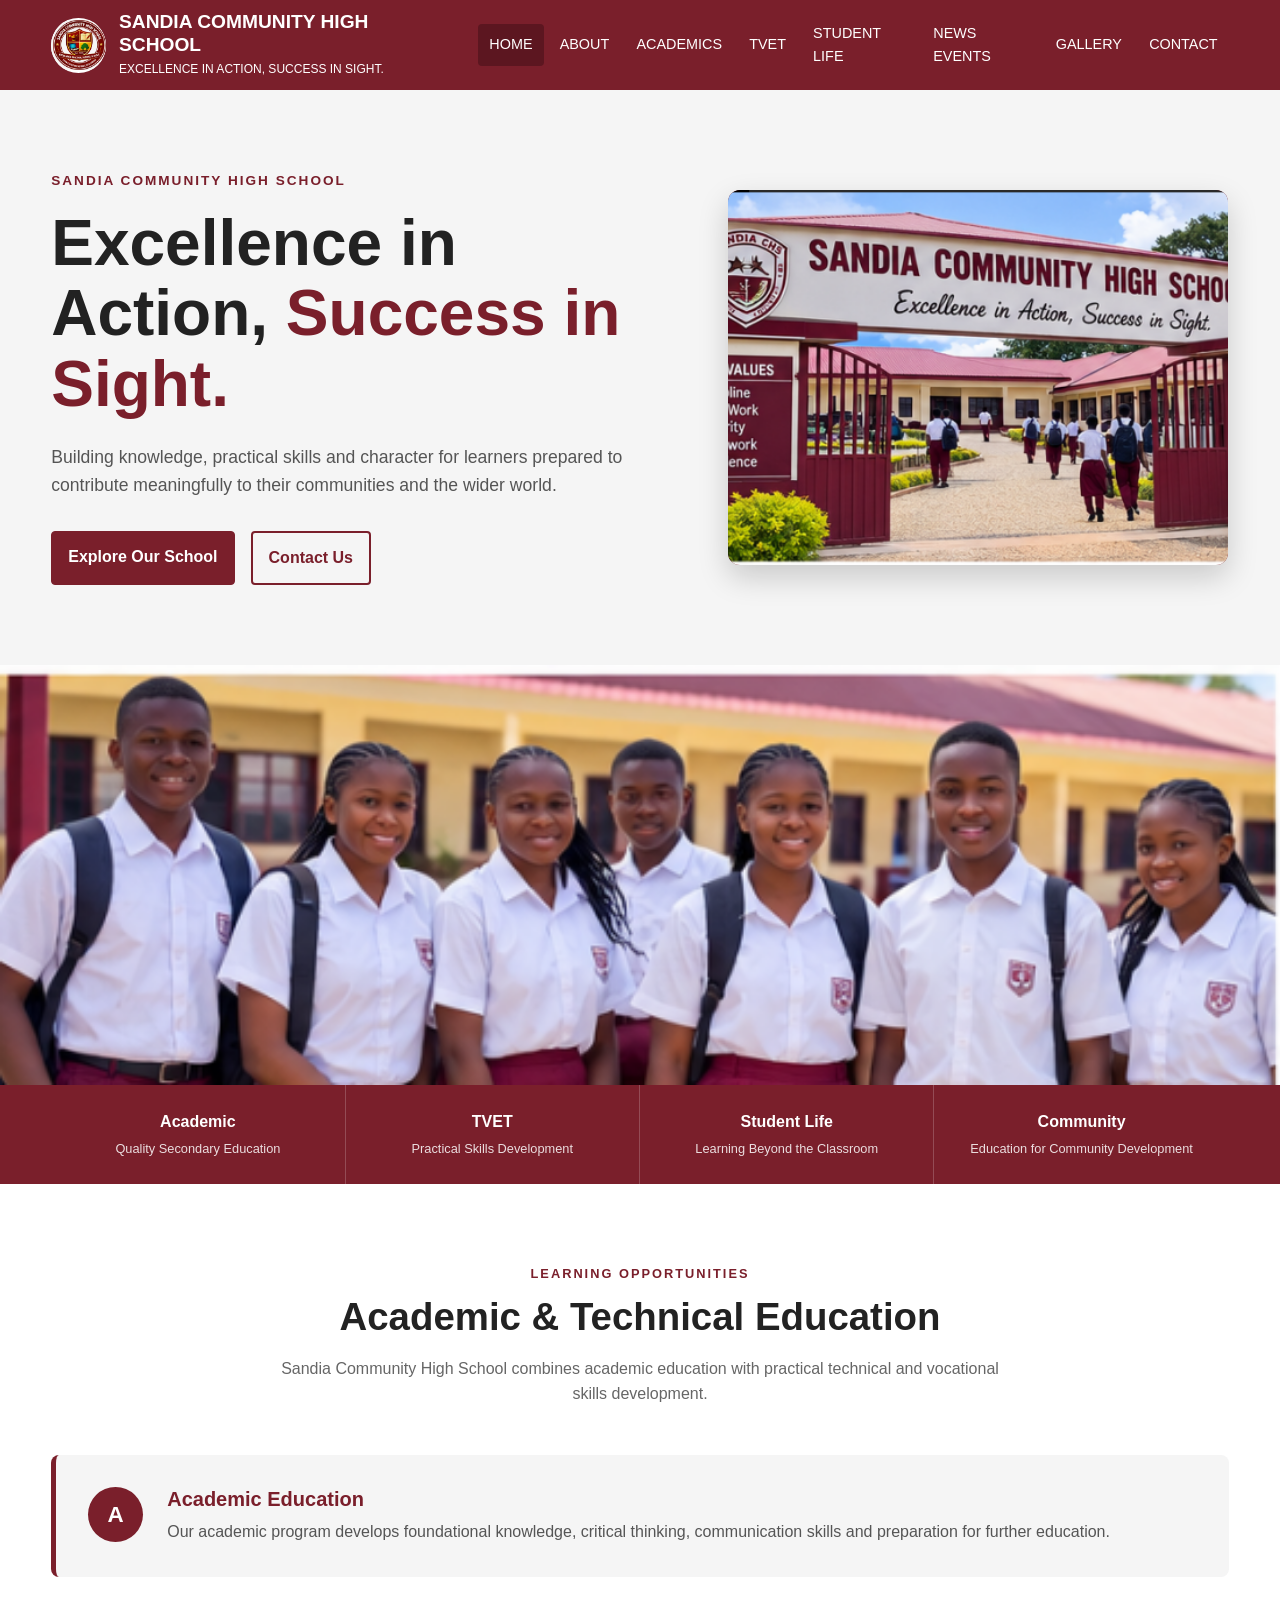
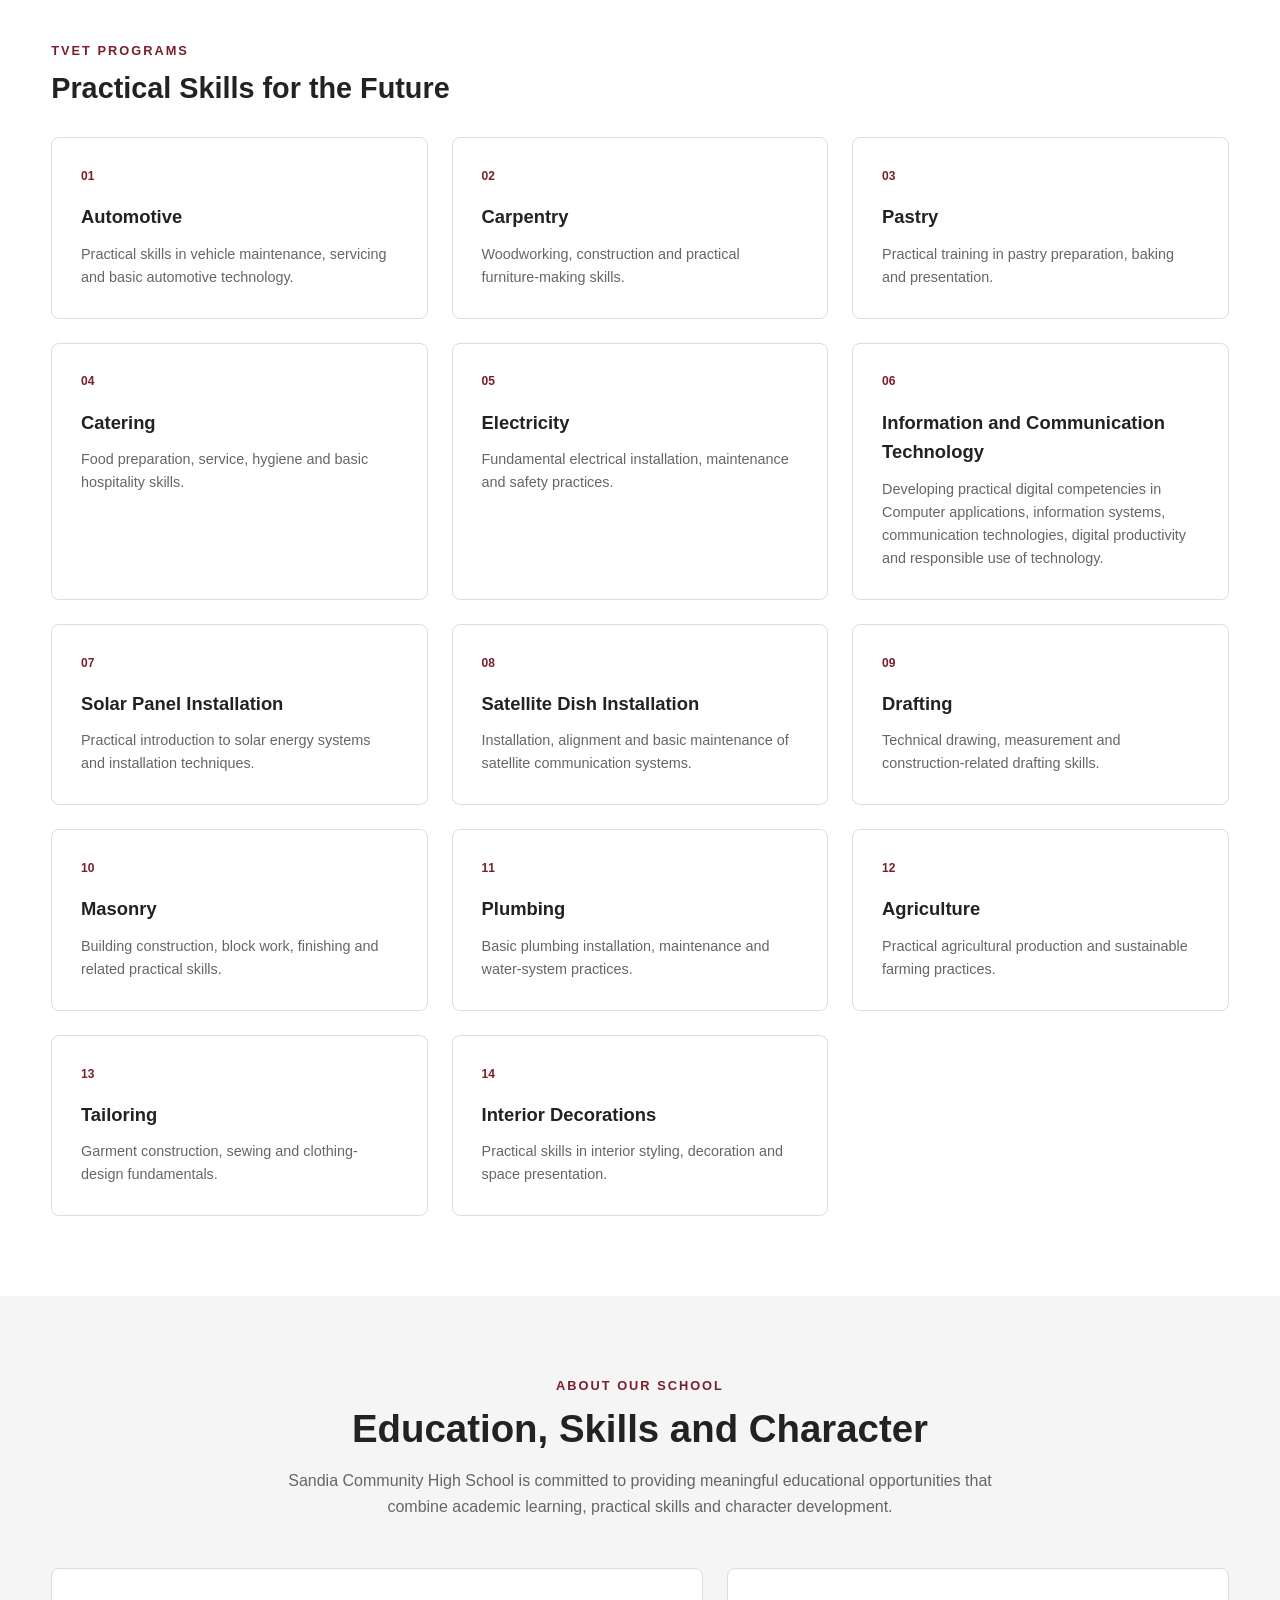
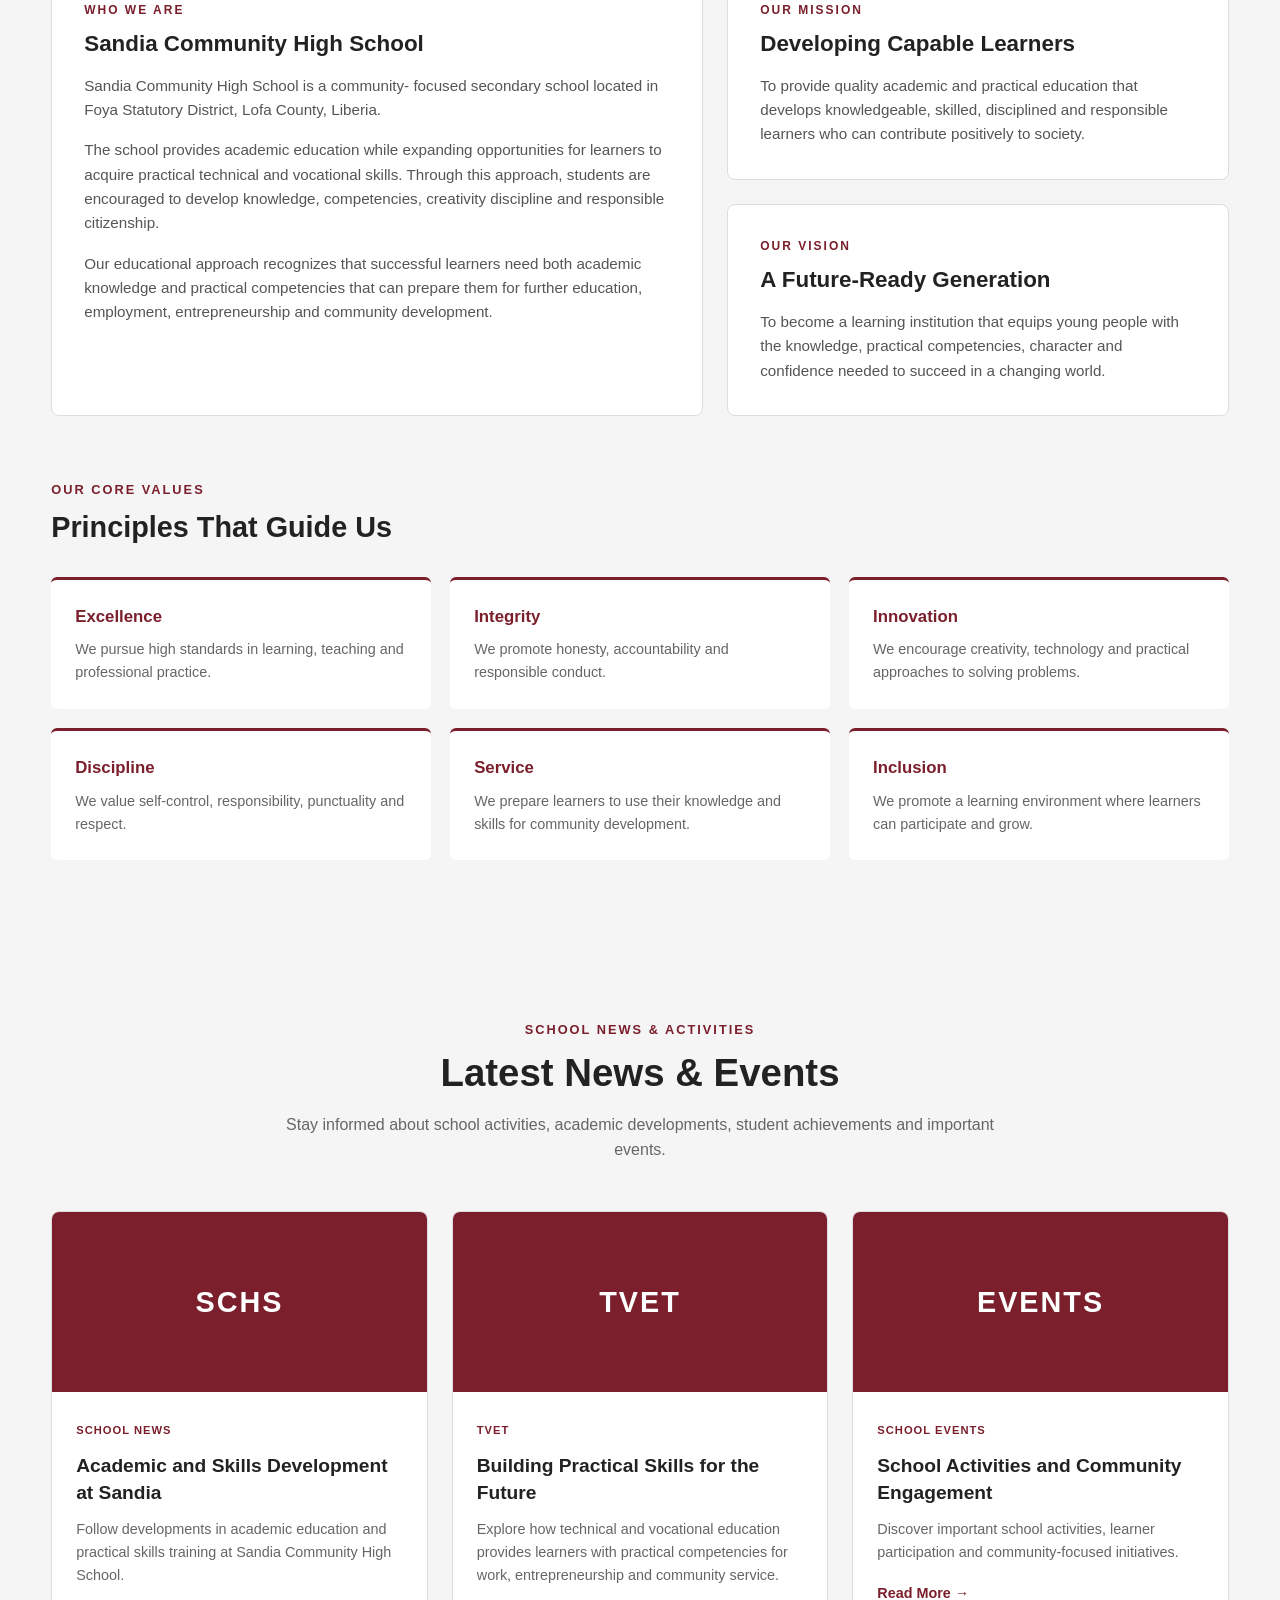
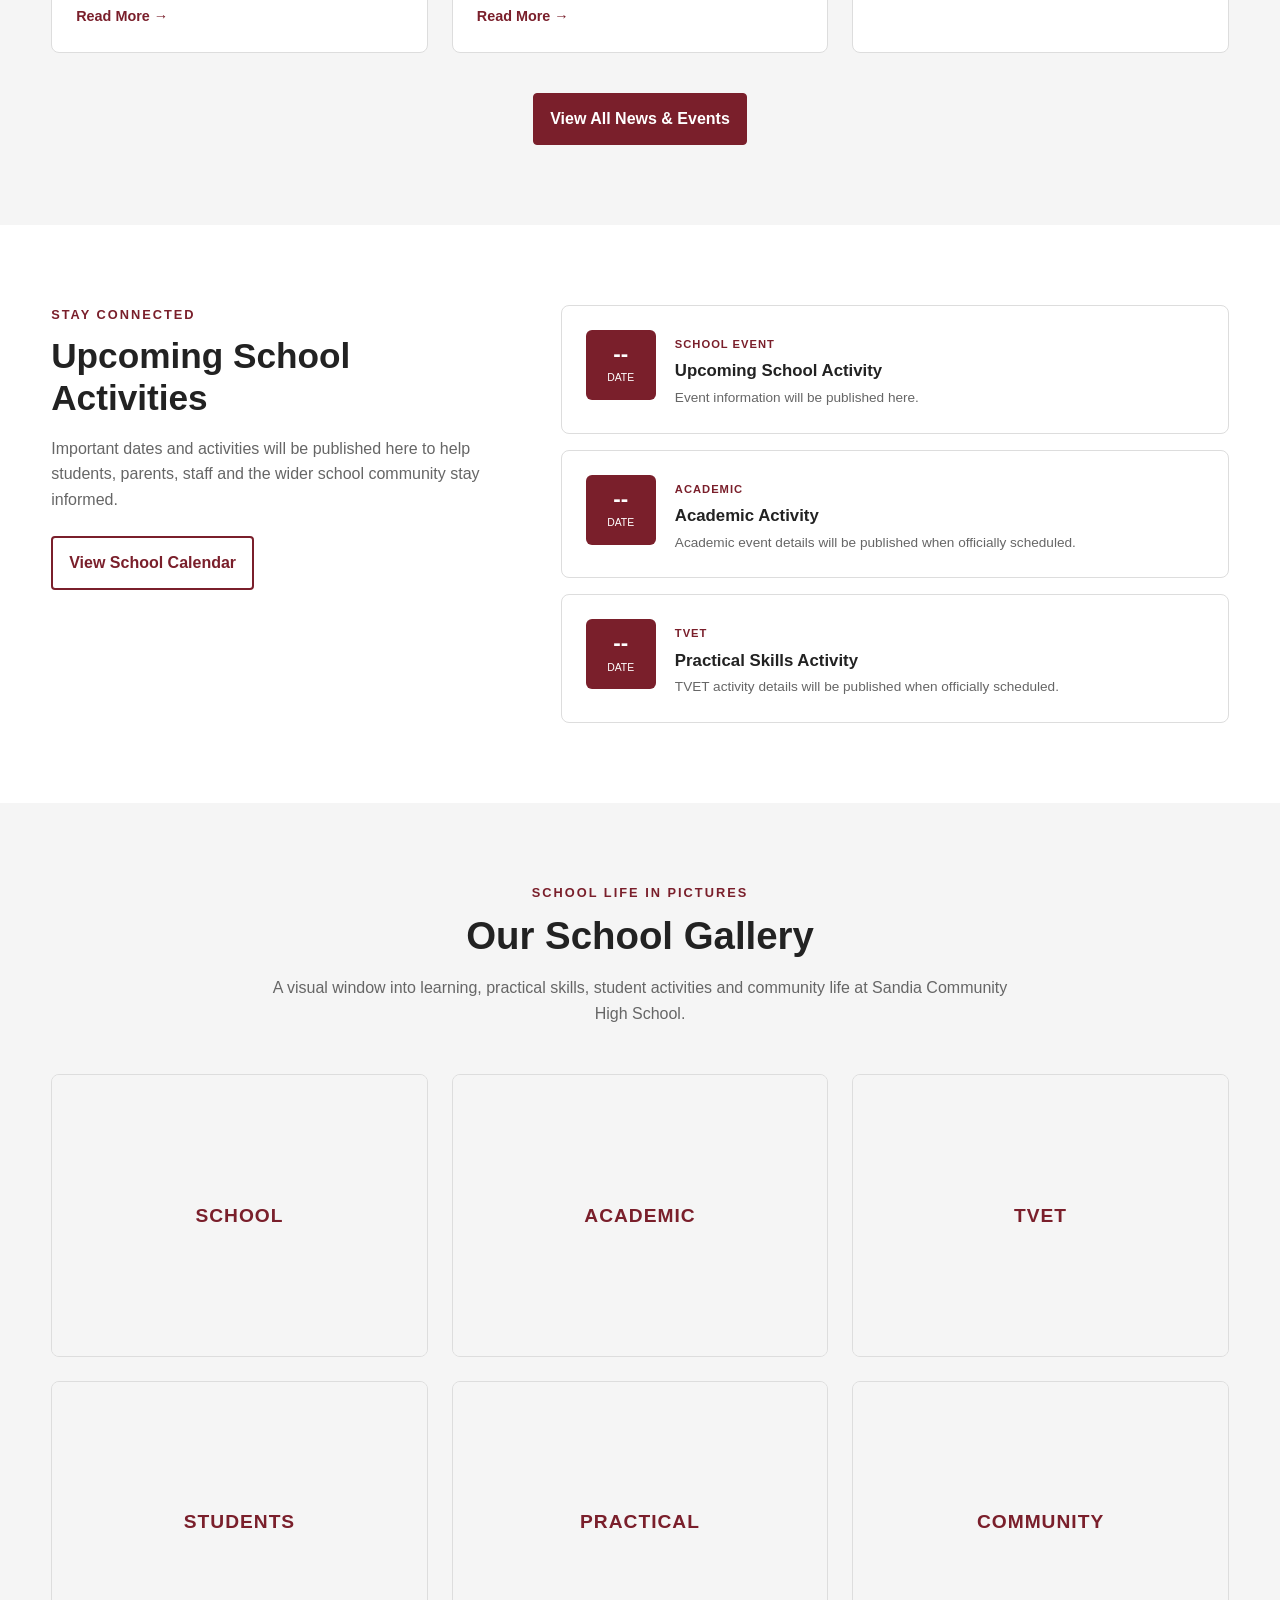
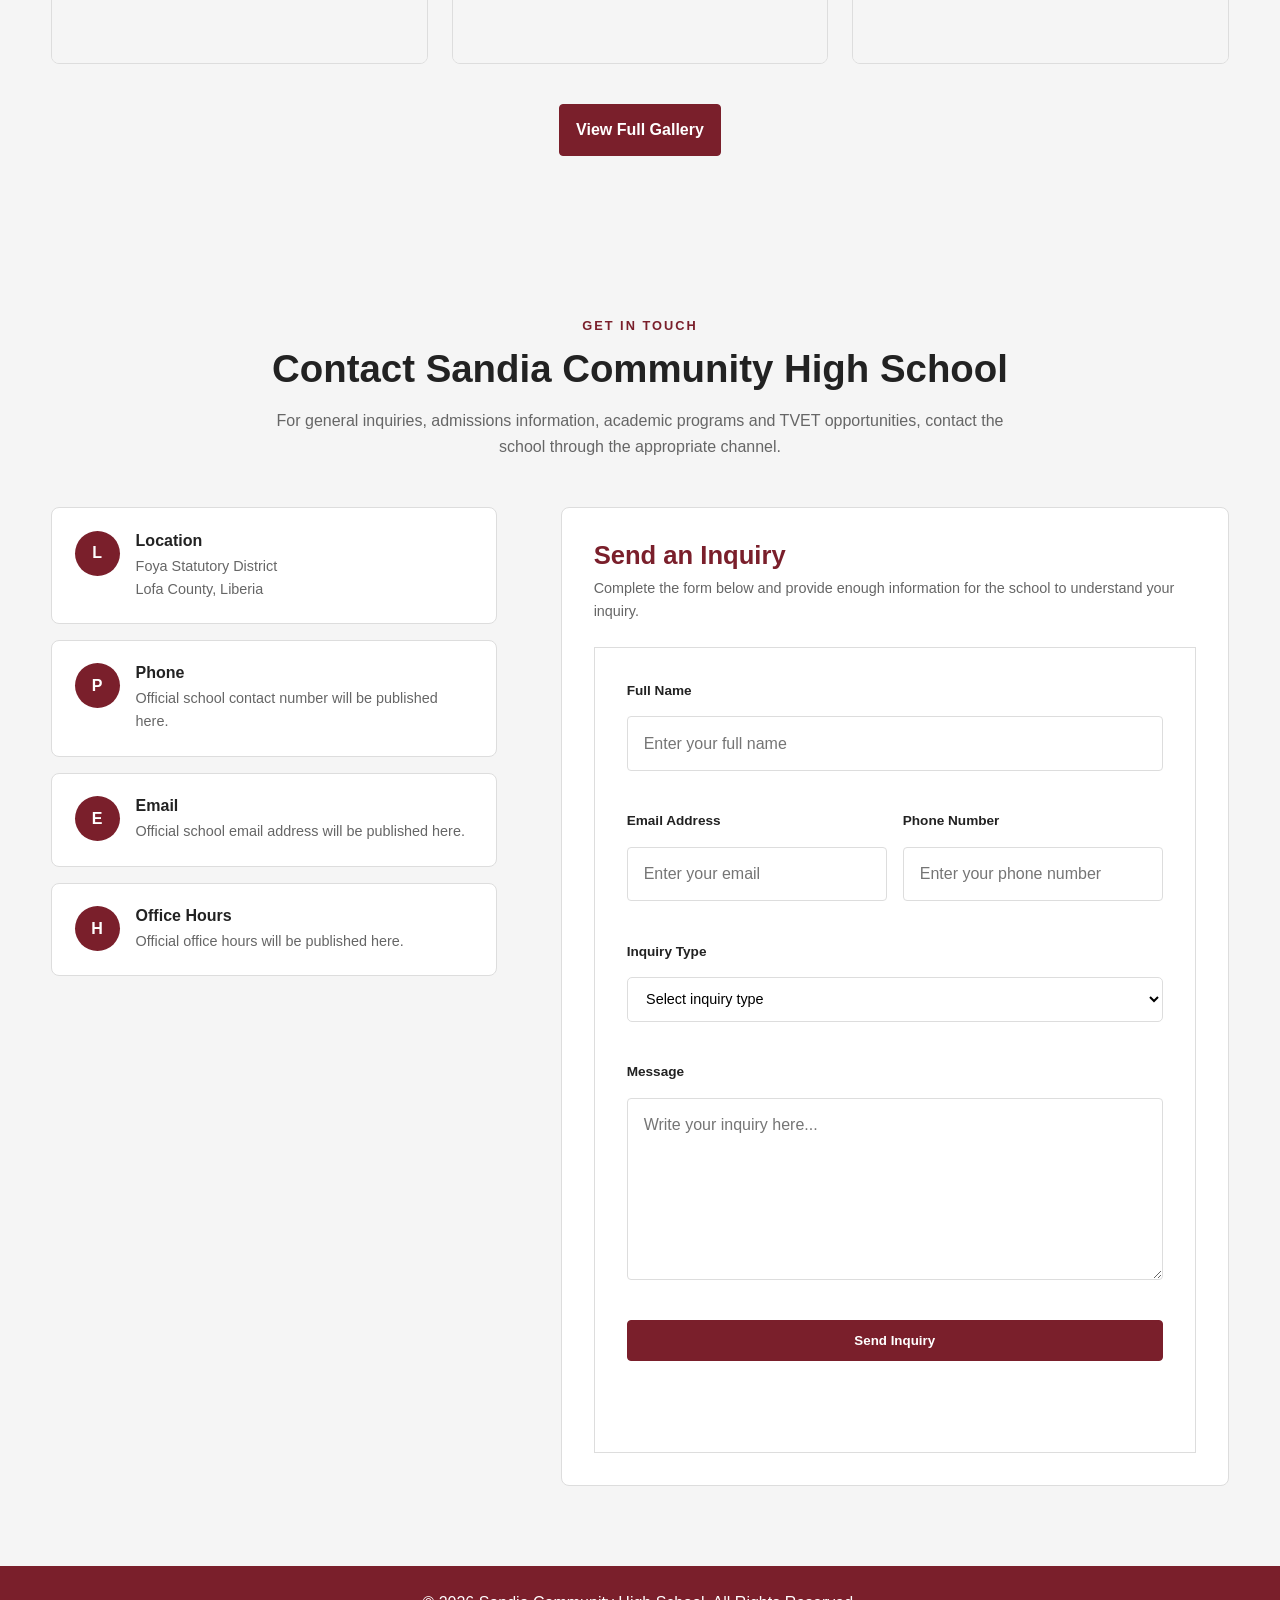
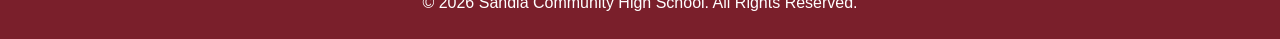
==== commit e938768f: "Add page banners.fix mobile memu and header styling" ====
--- a/index.html
+++ b/index.html
@@ -176,7 +176,10 @@
 
     </section>
 
-
+ <!--home-Banner-->
+    <section class="home-banner-section">
+        <img src="/images/home.png" class="home-banner" alt="Students at Sandia Community High School">
+    </section>
     <!-- ================= QUICK INFORMATION ================= -->
 
     <section class="quick-info">
@@ -1307,4 +1310,8 @@
 
     </div>
 
-</footer>+</footer>
+<script src="js/main.js"></script>
+</body>
+    
+</html>
--- a/css/style.css
+++ b/css/style.css
@@ -1693,3 +1693,122 @@
 display: block;
 }
 
+.about-us-banner-section {
+
+    width: 100%;
+    margin: 0;
+    padding: 0;
+}
+.about-us-banner-section .about-us-banner {
+    width: 100%;
+    height: auto;
+    max-height: none;
+    object-fit: contain;
+    object-position: center top;
+    display: block;
+}
+
+.tvet-banner-section {
+    
+    width: 100%;
+    margin: 0;
+    padding: 0;
+}
+.tvet-banner-section .tvet-banner {
+    width: 100%;
+    height: auto;
+    max-height: none;
+    object-fit: contain;
+    object-position: center top;
+    display: block;
+}
+
+.student-life-banner-section {
+    
+    width: 100%;
+    margin: 0;
+    padding: 0;
+}
+.student-life-banner-section .student-life-banner {
+    width: 100%;
+    height: auto;
+    max-height: none600px;
+    object-fit: cover;
+    object-position: center;
+    display: block;
+}
+
+@media (max-width: 600px) {
+    .student-life-banner-section .student-life-banner {
+        height: 240px;
+    }
+}
+
+.news-banner-section {
+    
+    width: 100%;
+    margin: 0;
+    padding: 0;
+}
+
+
+.news-events-banner-section .news-events-banner {
+    width: 100%;
+    height: auto;
+    max-height: none;
+    object-fit: contain;
+    object-position: center top;
+    display: block;
+}
+
+.gallery-banner-section {
+    
+    width: 100%;
+    margin: 0;
+    padding: 0;
+}
+.gallery-banner-section .gallery-banner {
+    width: 100%;
+    height: auto;
+    max-height: none;
+    object-fit: contain;
+    object-position: center top;
+    display: block;
+}
+
+.contact-banner-section {
+    
+    width: 100%;
+    margin: 0;
+    padding: 0;
+}
+.contact-banner-section .contact-banner {
+    width: 100%;
+    height: auto;
+    max-height: none;
+    object-fit: contain;
+    object-position: center top;
+    display: block;
+}
+
+
+.home-banner-section {
+    
+    width: 100%;
+    margin: 0;
+    padding: 0;
+}
+.home-banner-section .home-banner {
+    width: 100%;
+    height: 420px;
+    max-height: 420px;
+    object-fit: cover;
+    object-position: center top;
+    display: block;
+}
+
+@media (max-width: 600px) {
+    .home-banner-section .home-banner {
+        height: 240px;
+    }
+}
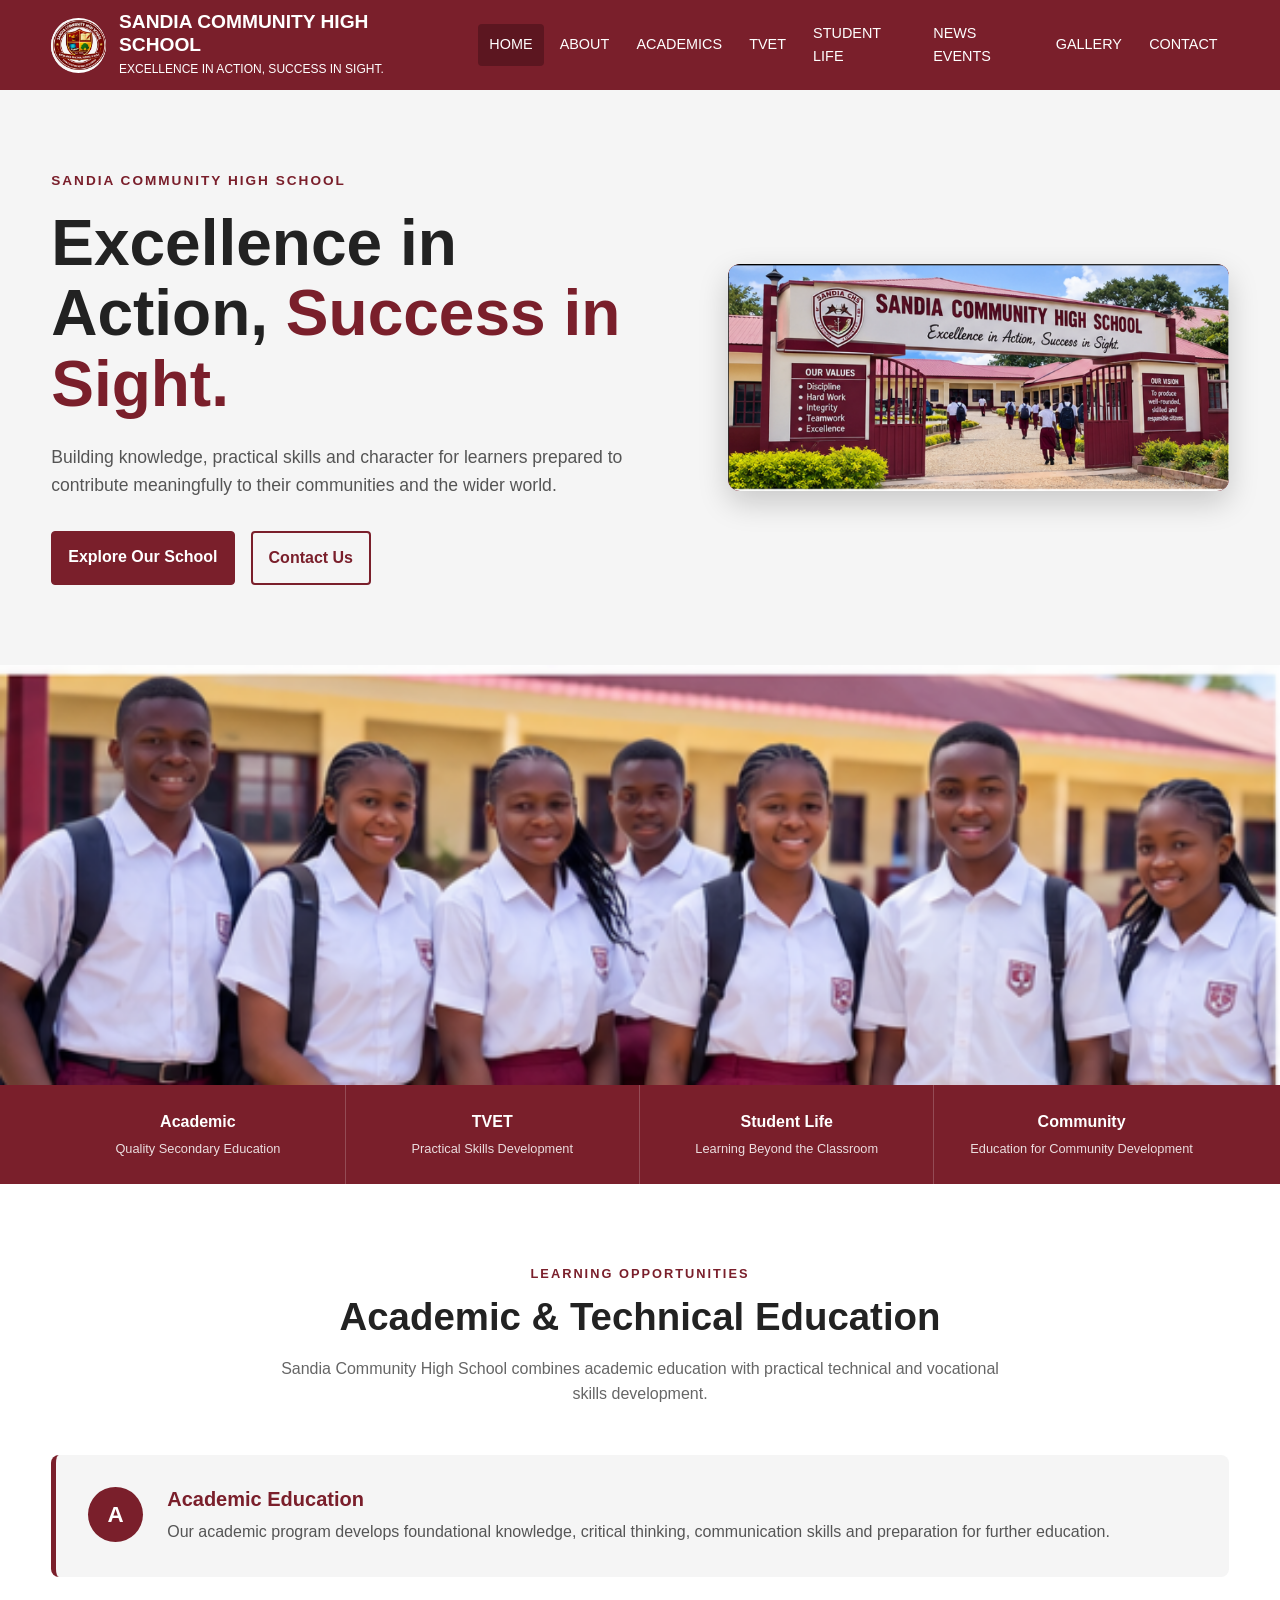
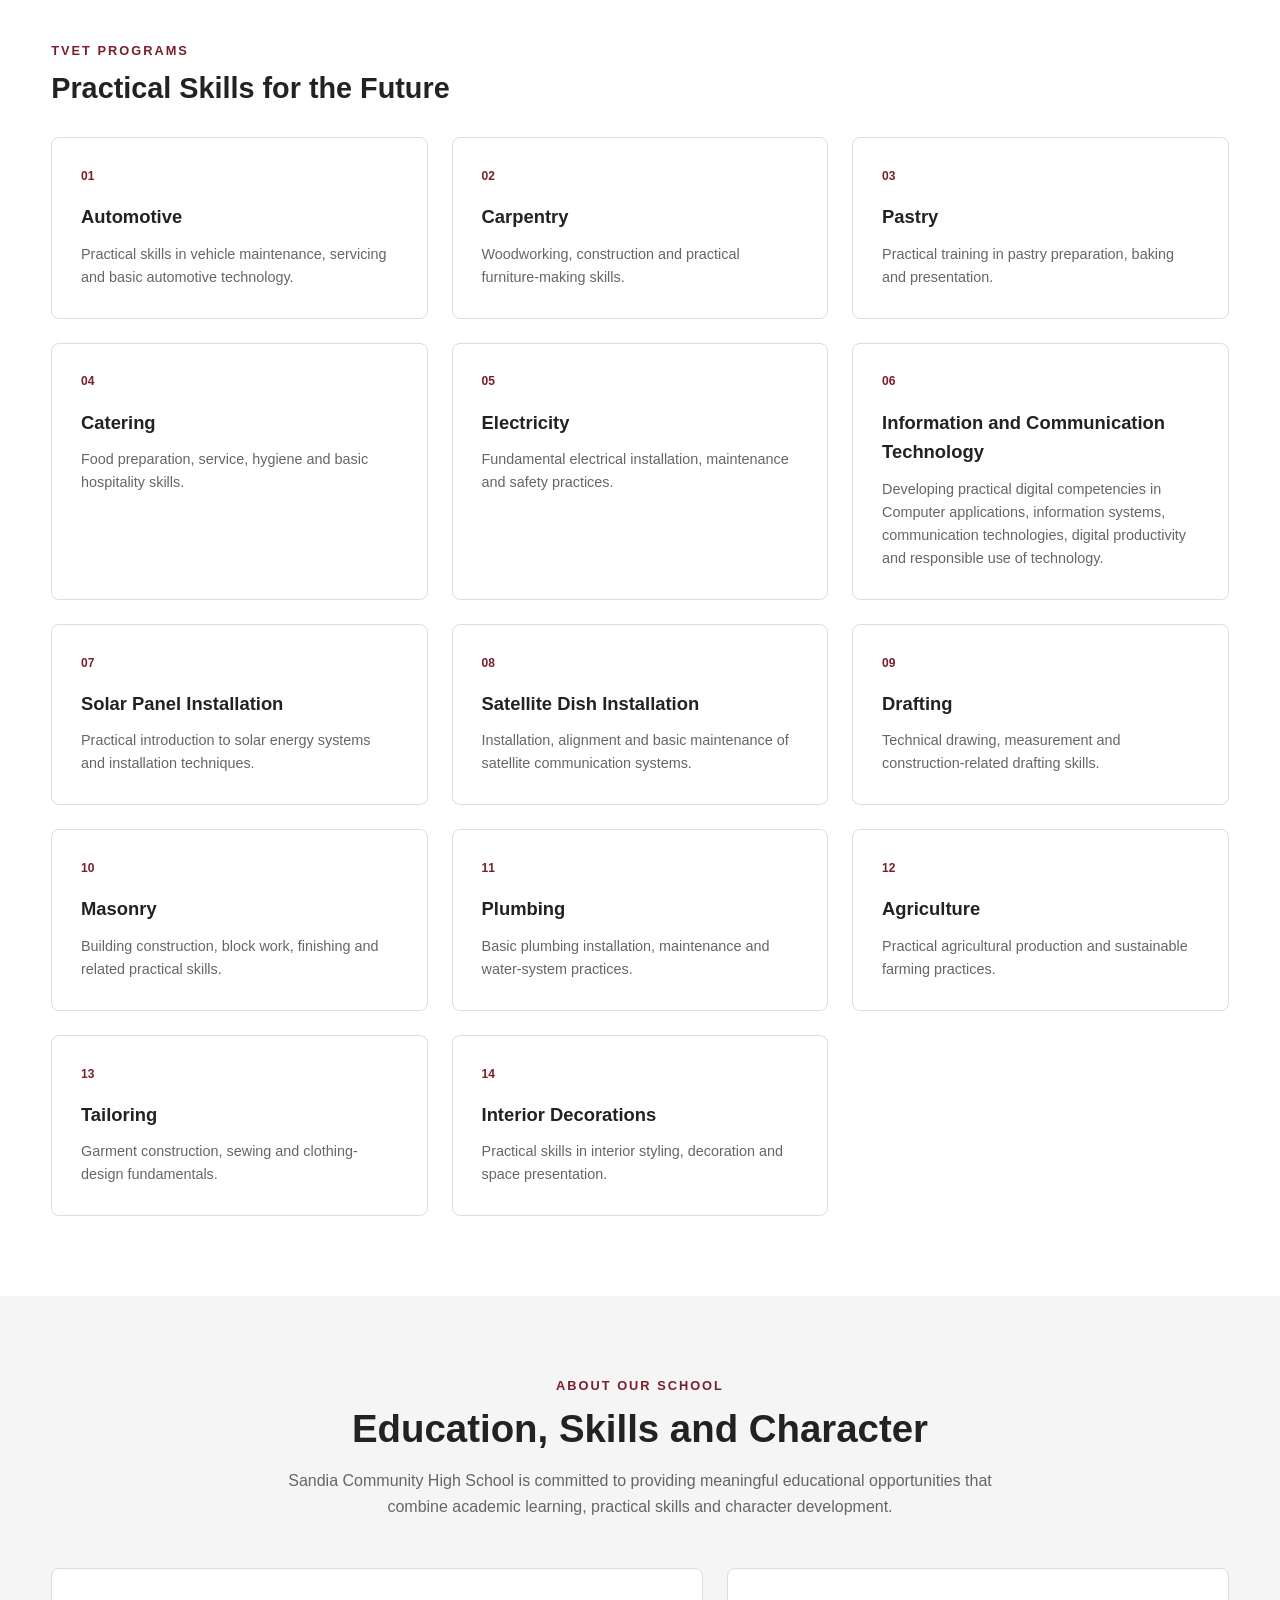
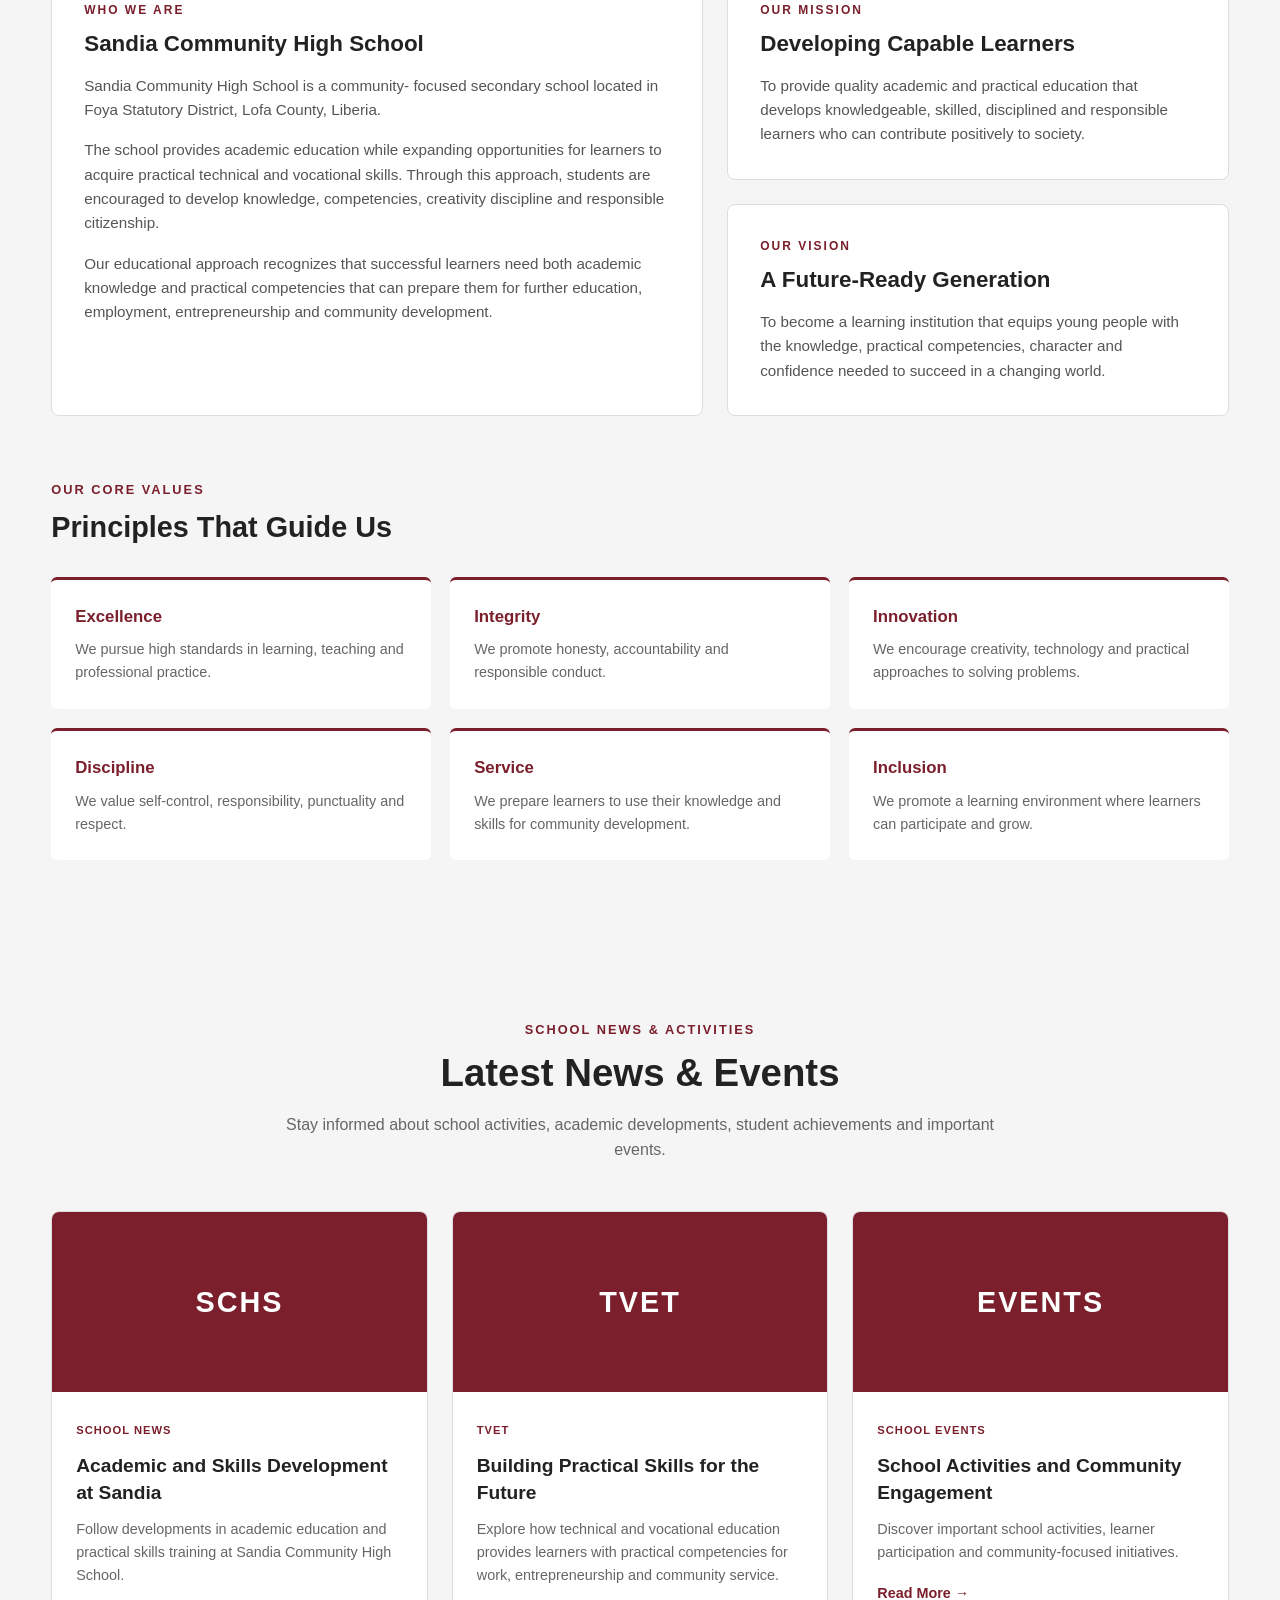
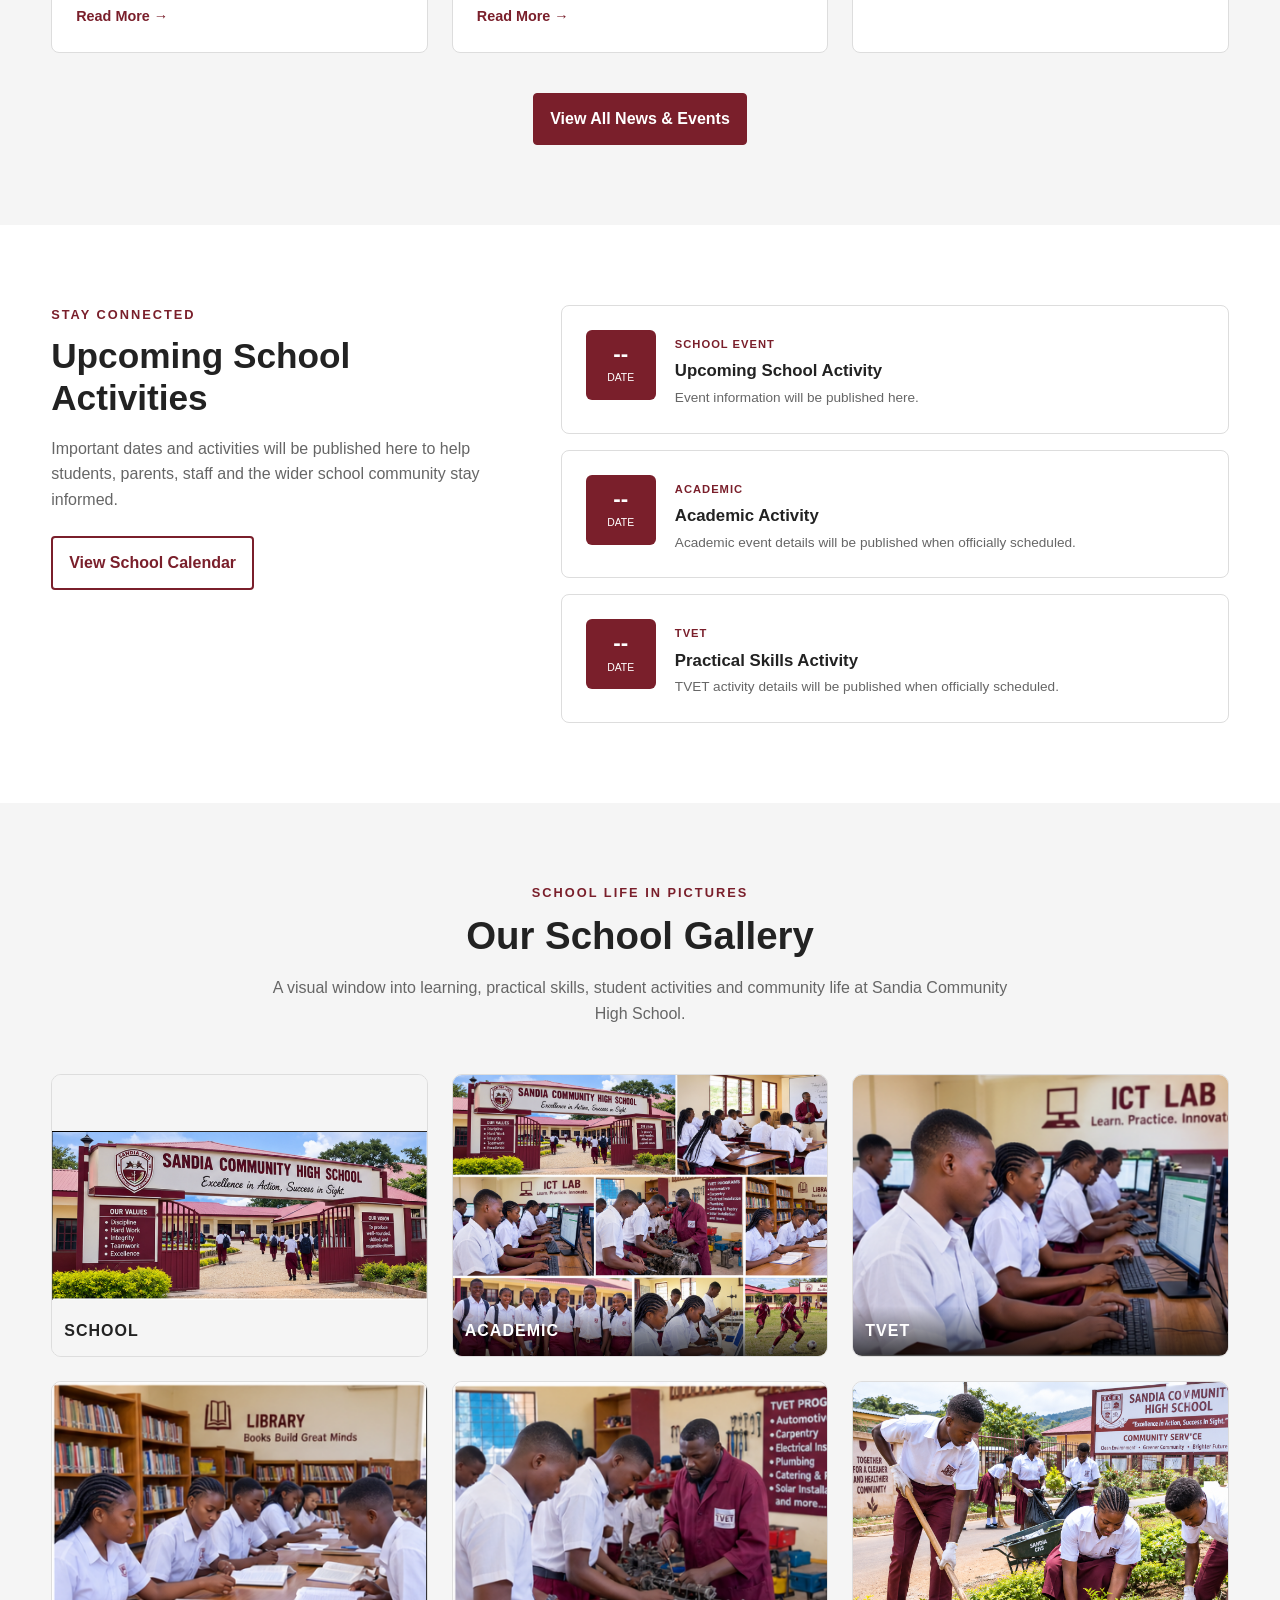
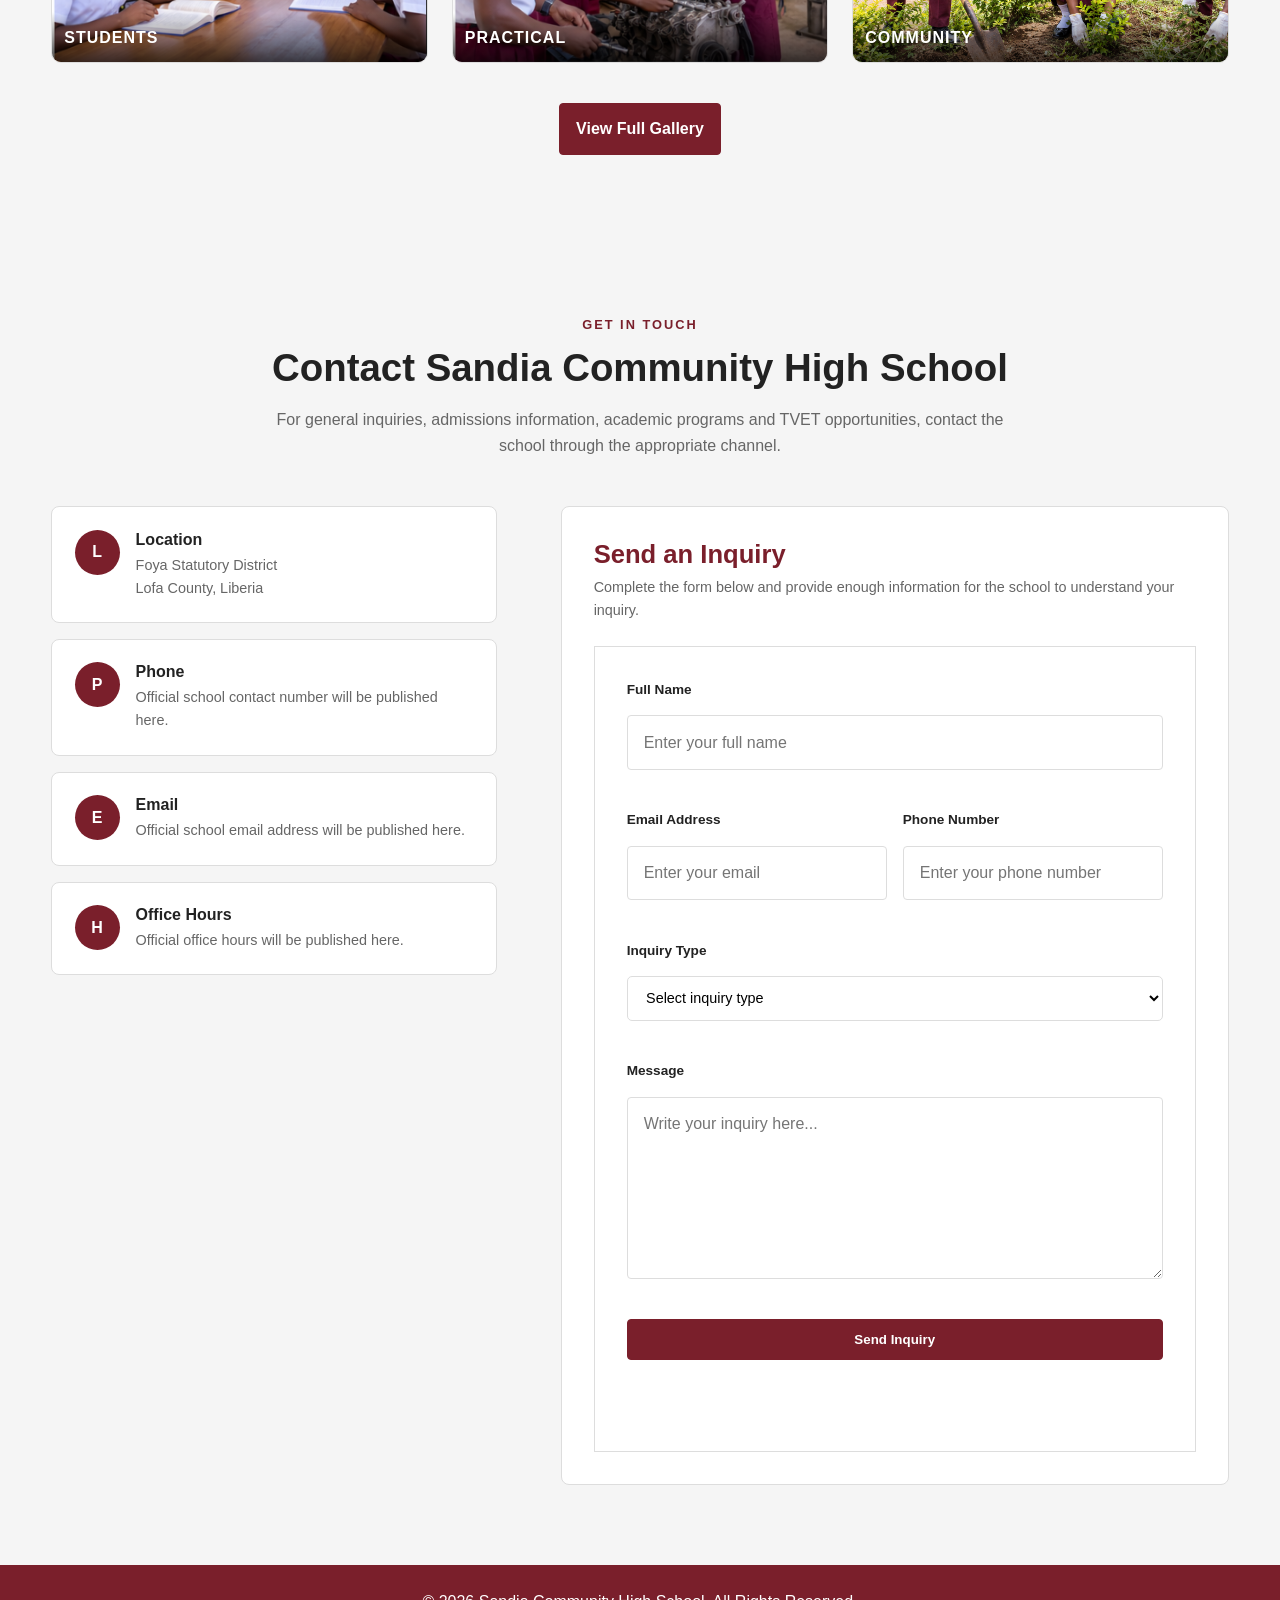
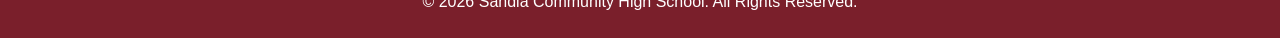
==== commit 10f479a6: "Replace gallery placeholders with real photos and fix hero image" ====
--- a/index.html
+++ b/index.html
@@ -166,7 +166,7 @@
 
                 <div class="hero-placeholder">
 
-                    <img src="images/school-campus.png" alt="school-campus.png" style="width: 100%; height: 100%; object-fit: cover; border-radius: inherit;">
+                    <img src="images/school-campus.png" alt="Sandia Community High School">
 
                 </div>
 
@@ -178,7 +178,7 @@
 
  <!--home-Banner-->
     <section class="home-banner-section">
-        <img src="/images/home.png" class="home-banner" alt="Students at Sandia Community High School">
+        <img src="images/home.png" class="home-banner" alt="Students at Sandia Community High School">
     </section>
     <!-- ================= QUICK INFORMATION ================= -->
 
@@ -974,43 +974,30 @@
 
 
         <div class="gallery-grid">
-
             <div class="gallery-item">
-                <div class="gallery-placeholder">
-                    SCHOOL
-                </div>
-            </div>
-
+                <img src="images/school-campus.png" alt="Sandia Community High School Campus" class="fit-whole" loading="lazy">
+                <span class="gallery-label">SCHOOL</span>
+            </div>
             <div class="gallery-item">
-                <div class="gallery-placeholder">
-                    ACADEMIC
-                </div>
-            </div>
-
+                <img src="images/school-about.png" alt="Academic classes at Sandia" loading="lazy">
+                <span class="gallery-label">ACADEMIC</span>
+            </div>
             <div class="gallery-item">
-                <div class="gallery-placeholder">
-                    TVET
-                </div>
-            </div>
-
+                <img src="images/ict-computer-lab.png" alt="TVET training at Sandia" loading="lazy">
+                <span class="gallery-label">TVET</span>
+            </div>
             <div class="gallery-item">
-                <div class="gallery-placeholder">
-                    STUDENTS
-                </div>
-            </div>
-
+                <img src="images/student-life.png" alt="Sandia students" loading="lazy">
+                <span class="gallery-label">STUDENTS</span>
+            </div>
             <div class="gallery-item">
-                <div class="gallery-placeholder">
-                    PRACTICAL
-                </div>
-            </div>
-
+                <img src="images/electrical-training.png" alt="Practical skills training" loading="lazy">
+                <span class="gallery-label">PRACTICAL</span>
+            </div>
             <div class="gallery-item">
-                <div class="gallery-placeholder">
-                    COMMUNITY
-                </div>
-            </div>
-
+                <img src="images/events.png" alt="Community events at Sandia" loading="lazy">
+                <span class="gallery-label">COMMUNITY</span>
+            </div>
         </div>
 
 
--- a/css/style.css
+++ b/css/style.css
@@ -266,13 +266,32 @@
         position: relative;
     }
 
+
+    .school-brand {
+        flex: 1;
+        min-width: 0;
+        gap: 0.5rem;
+    }
+
+    .school-name {
+        min-width: 0;
+    }
+
     .school-name h1 {
-        font-size: 1rem;
+        font-size: 0.85rem;
+        line-height: 1.2;
+        margin: 0;
     }
 
     .school-name p {
-        font-size: 0.65rem;
-    }
+        font-size: 0.6rem;
+        line-height: 1.2;
+    }
+
+    .menu-toggle {
+        flex-shrink: 0;
+    }
+
 }
 
 /* =========================================
@@ -397,21 +416,24 @@
 
 .hero-placeholder {
     width: 100%;
-    max-width: 500px;
-    aspect-ratio: 4 / 3;
+    max-width: 600px;
+    aspect-ratio: auto;
 
     background-color: var(--primary-color);
 
-    display: flex;
-    flex-direction: column;
-    align-items: center;
-    justify-content: center;
-
-    color: var(--secondary-color);
+       color: var(--secondary-color);
 
     border-radius: 12px;
+     overflow: hidden;
 
     box-shadow: 0 12px 30px rgba(0, 0, 0, 0.18);
+}
+
+.hero-placeholder img {
+    width: 100%;
+    height: auto;
+    display: block;
+    border-radius: 12px;
 }
 
 .hero-placeholder span {
@@ -576,7 +598,7 @@
     margin-bottom: 1rem;
 }
 
-.section-heading > p:last-child {
+.section-heading>p:last-child {
     color: #666666;
 }
 
@@ -958,7 +980,7 @@
     margin-bottom: 1rem;
 }
 
-.events-introduction > p:not(.section-label) {
+.events-introduction>p:not(.section-label) {
     color: #666666;
     margin-bottom: 1.5rem;
 }
@@ -1000,7 +1022,7 @@
     margin-top: 0.3rem;
 }
 
-.event-details > span {
+.event-details>span {
     color: var(--primary-color);
     font-size: 0.7rem;
     font-weight: bold;
@@ -1069,36 +1091,43 @@
 
 .gallery-grid {
     display: grid;
-    grid-template-columns: repeat(3, 1fr);
-    gap: 1rem;
-}
-
+    grid-template-columns: repeat(auto-fit, minmax(280px,1fr));
+    gap: 20px;
+}
 .gallery-item {
+    position: relative;
     overflow: hidden;
-    border-radius: 8px;
-}
-
-.gallery-placeholder {
+    border-radius: 10px;
     aspect-ratio: 4 / 3;
-    display: flex;
-    align-items: center;
-    justify-content: center;
-
-    background-color: var(--primary-color);
-    color: var(--secondary-color);
-
-    font-size: 1.2rem;
-    font-weight: bold;
-    letter-spacing: 1px;
-
-    transition:
-        transform 0.3s ease,
-        opacity 0.3s ease;
-}
-
-.gallery-item:hover .gallery-placeholder {
-    transform: scale(1.04);
-    opacity: 0.9;
+}
+.gallery-item img {
+    width: 100%;
+    height: 100%;
+    object-fit: cover;
+    display: block;
+    transition: transform 0.4s;
+    object-position: left center;
+}
+.gallery-item img.fit-whole {
+    object-fit: contain;
+    background: var(--light-background);
+}
+.gallery-item:has(img.fit-whole) {
+background: var(--light-background);
+}
+.gallery-item:has(img.fit-whole) .gallery-label {
+    color: var(--text-color);
+    background: none;
+}
+.gallery-item:hover img { transform: scale(1.05);}
+.gallery-label {
+position: absolute;
+inset: auto 0 0 0;
+padding: 12px;
+color: #fff;
+font-weight: 600;
+letter-spacing: 1px;
+background: linear-gradient(transparent, rgba(0,0,0,0.7));
 }
 
 .gallery-action {
@@ -1199,7 +1228,7 @@
     border-radius: 8px;
 }
 
-.contact-form-wrapper > h3 {
+.contact-form-wrapper>h3 {
     color: var(--primary-color);
     font-size: 1.6rem;
     margin-bottom: 0.4rem;
@@ -1554,35 +1583,6 @@
     font-weight: 700;
 }
 
-.gallery-item figcaption {
-    padding: 1rem;
-    font-weight: 700;
-    color: var(--text-color);
-    text-align: center;
-}
-
-
-@media (max-width: 900px) {
-
-    .gallery-grid {
-        grid-template-columns: repeat(2, 1fr);
-    }
-
-}
-
-
-@media (max-width: 600px) {
-
-    .gallery-grid {
-        grid-template-columns: 1fr;
-    }
-
-    .gallery-placeholder {
-        min-height: 180px;
-    }
-
-}
-
 
 /* ==================================================
    CONTACT FORM
@@ -1683,14 +1683,15 @@
     margin: 0;
     padding: 0;
 }
+
 .academic-banner-section .academic-banner {
 
-width: 100%;
-height: 450px;
-max-height: 450px;
-object-fit: cover;
-object-position: center top;
-display: block;
+    width: 100%;
+    height: 450px;
+    max-height: 450px;
+    object-fit: cover;
+    object-position: center top;
+    display: block;
 }
 
 .about-us-banner-section {
@@ -1699,6 +1700,7 @@
     margin: 0;
     padding: 0;
 }
+
 .about-us-banner-section .about-us-banner {
     width: 100%;
     height: auto;
@@ -1709,11 +1711,12 @@
 }
 
 .tvet-banner-section {
-    
+
     width: 100%;
     margin: 0;
     padding: 0;
 }
+
 .tvet-banner-section .tvet-banner {
     width: 100%;
     height: auto;
@@ -1724,11 +1727,12 @@
 }
 
 .student-life-banner-section {
-    
+
     width: 100%;
     margin: 0;
     padding: 0;
 }
+
 .student-life-banner-section .student-life-banner {
     width: 100%;
     height: auto;
@@ -1745,7 +1749,7 @@
 }
 
 .news-banner-section {
-    
+
     width: 100%;
     margin: 0;
     padding: 0;
@@ -1762,11 +1766,12 @@
 }
 
 .gallery-banner-section {
-    
+
     width: 100%;
     margin: 0;
     padding: 0;
 }
+
 .gallery-banner-section .gallery-banner {
     width: 100%;
     height: auto;
@@ -1777,11 +1782,12 @@
 }
 
 .contact-banner-section {
-    
+
     width: 100%;
     margin: 0;
     padding: 0;
 }
+
 .contact-banner-section .contact-banner {
     width: 100%;
     height: auto;
@@ -1793,11 +1799,12 @@
 
 
 .home-banner-section {
-    
+
     width: 100%;
     margin: 0;
     padding: 0;
 }
+
 .home-banner-section .home-banner {
     width: 100%;
     height: 420px;
@@ -1811,4 +1818,40 @@
     .home-banner-section .home-banner {
         height: 240px;
     }
+}
+
+
+/* =========================================
+   MOBILE HEADER ADJUSTMENT
+========================================= */
+
+@media (max-width: 768px) {
+    .header-container {
+        gap: 0.5rem;
+    }
+
+    .school-brand {
+        flex: 1;
+        min-width: 0;
+        gap: 0.5rem;
+    }
+
+    .school-name {
+        min-width: 0;
+    }
+
+    .school-name h1 {
+        font-size: 0.85rem;
+        line-height: 1.2;
+        margin: 0;
+    }
+
+    .school-name p {
+        font-size: 0.6rem;
+        line-height: 1.2;
+    }
+
+    .menu-toggle {
+        flex-shrink: 0;
+    }
 }
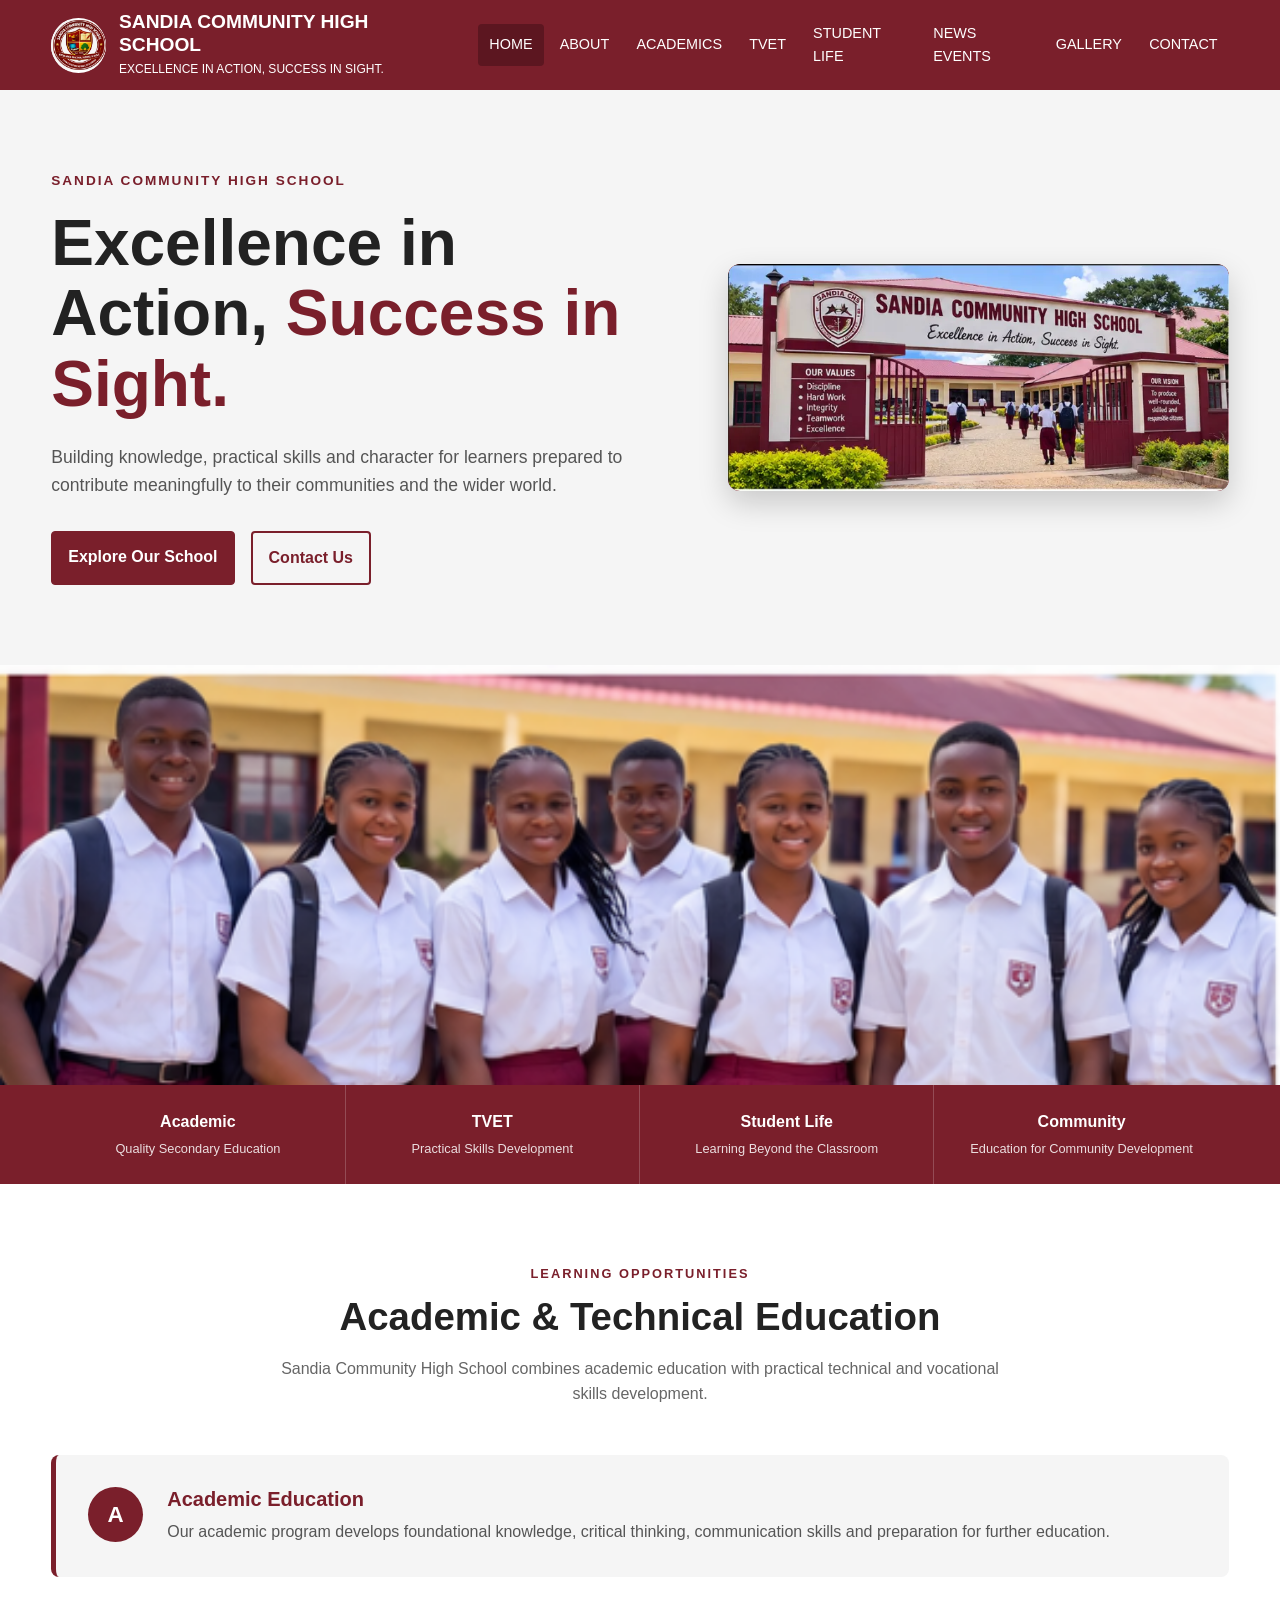
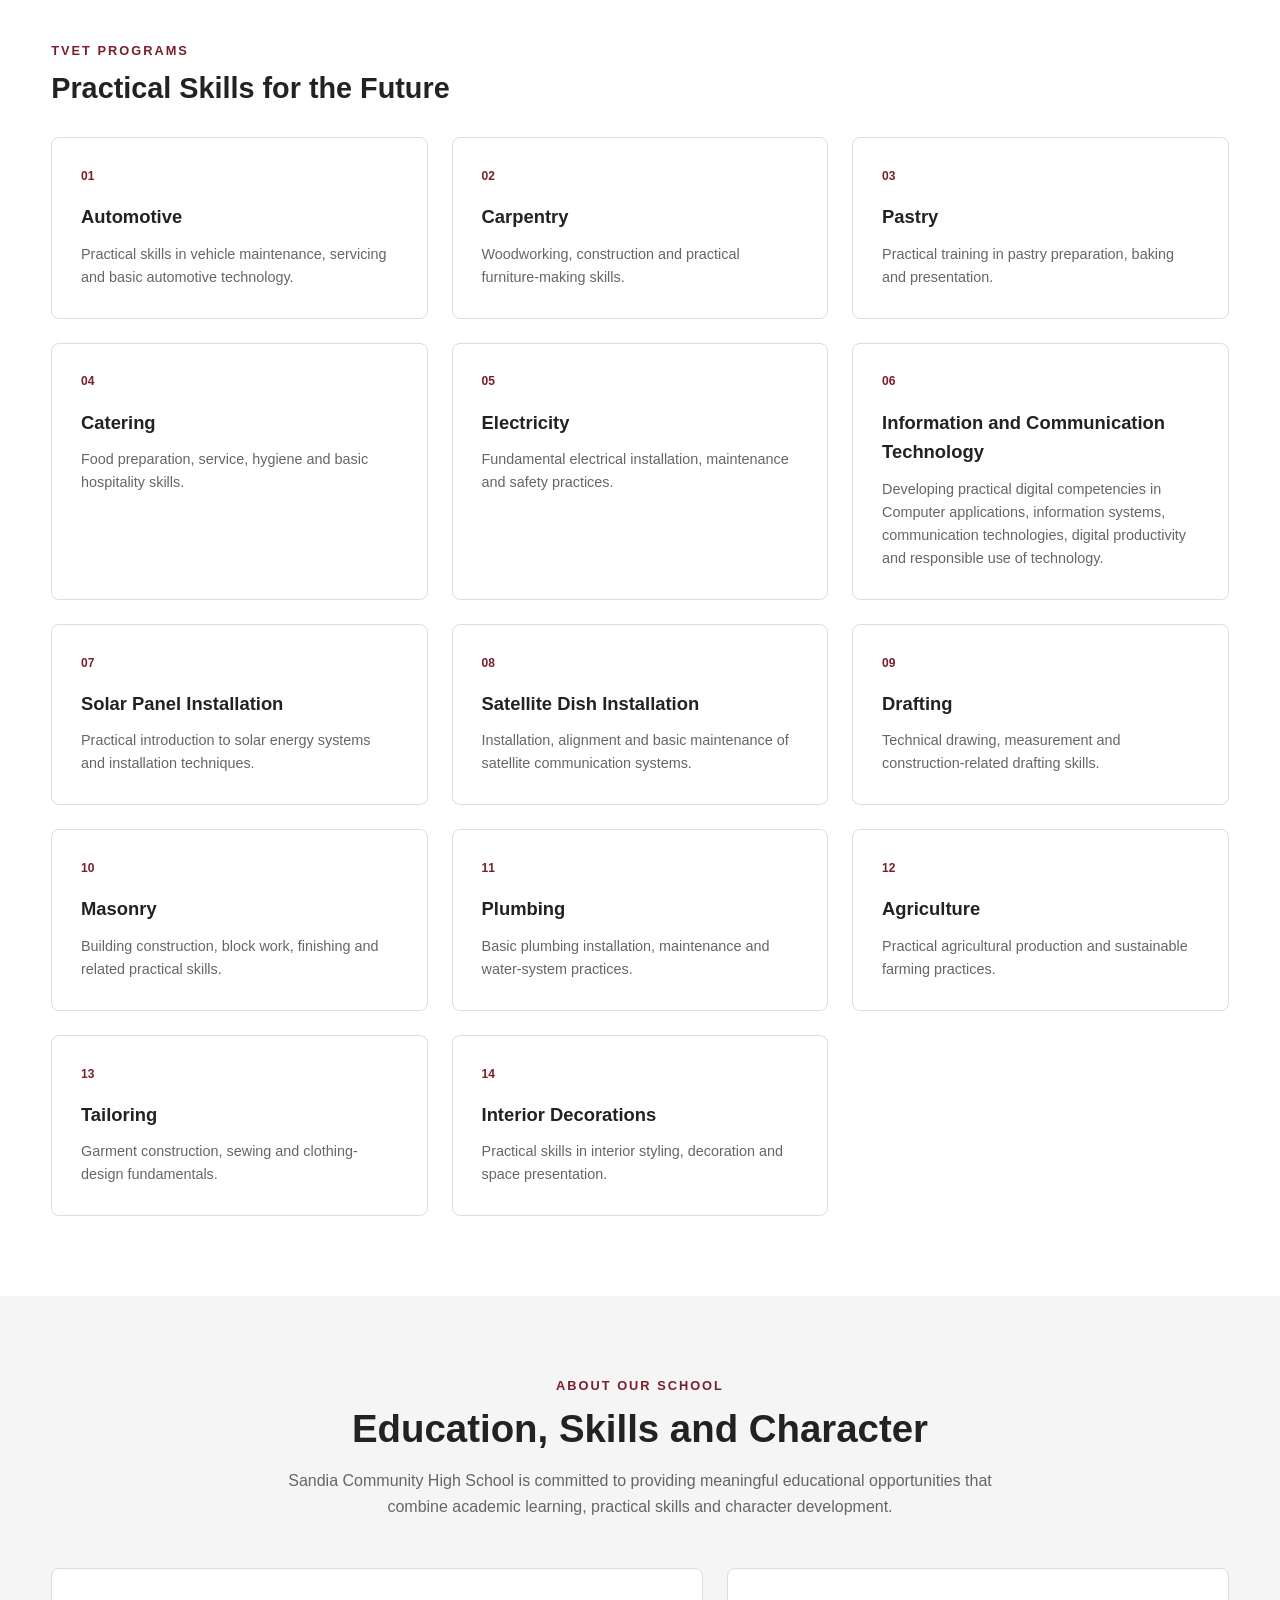
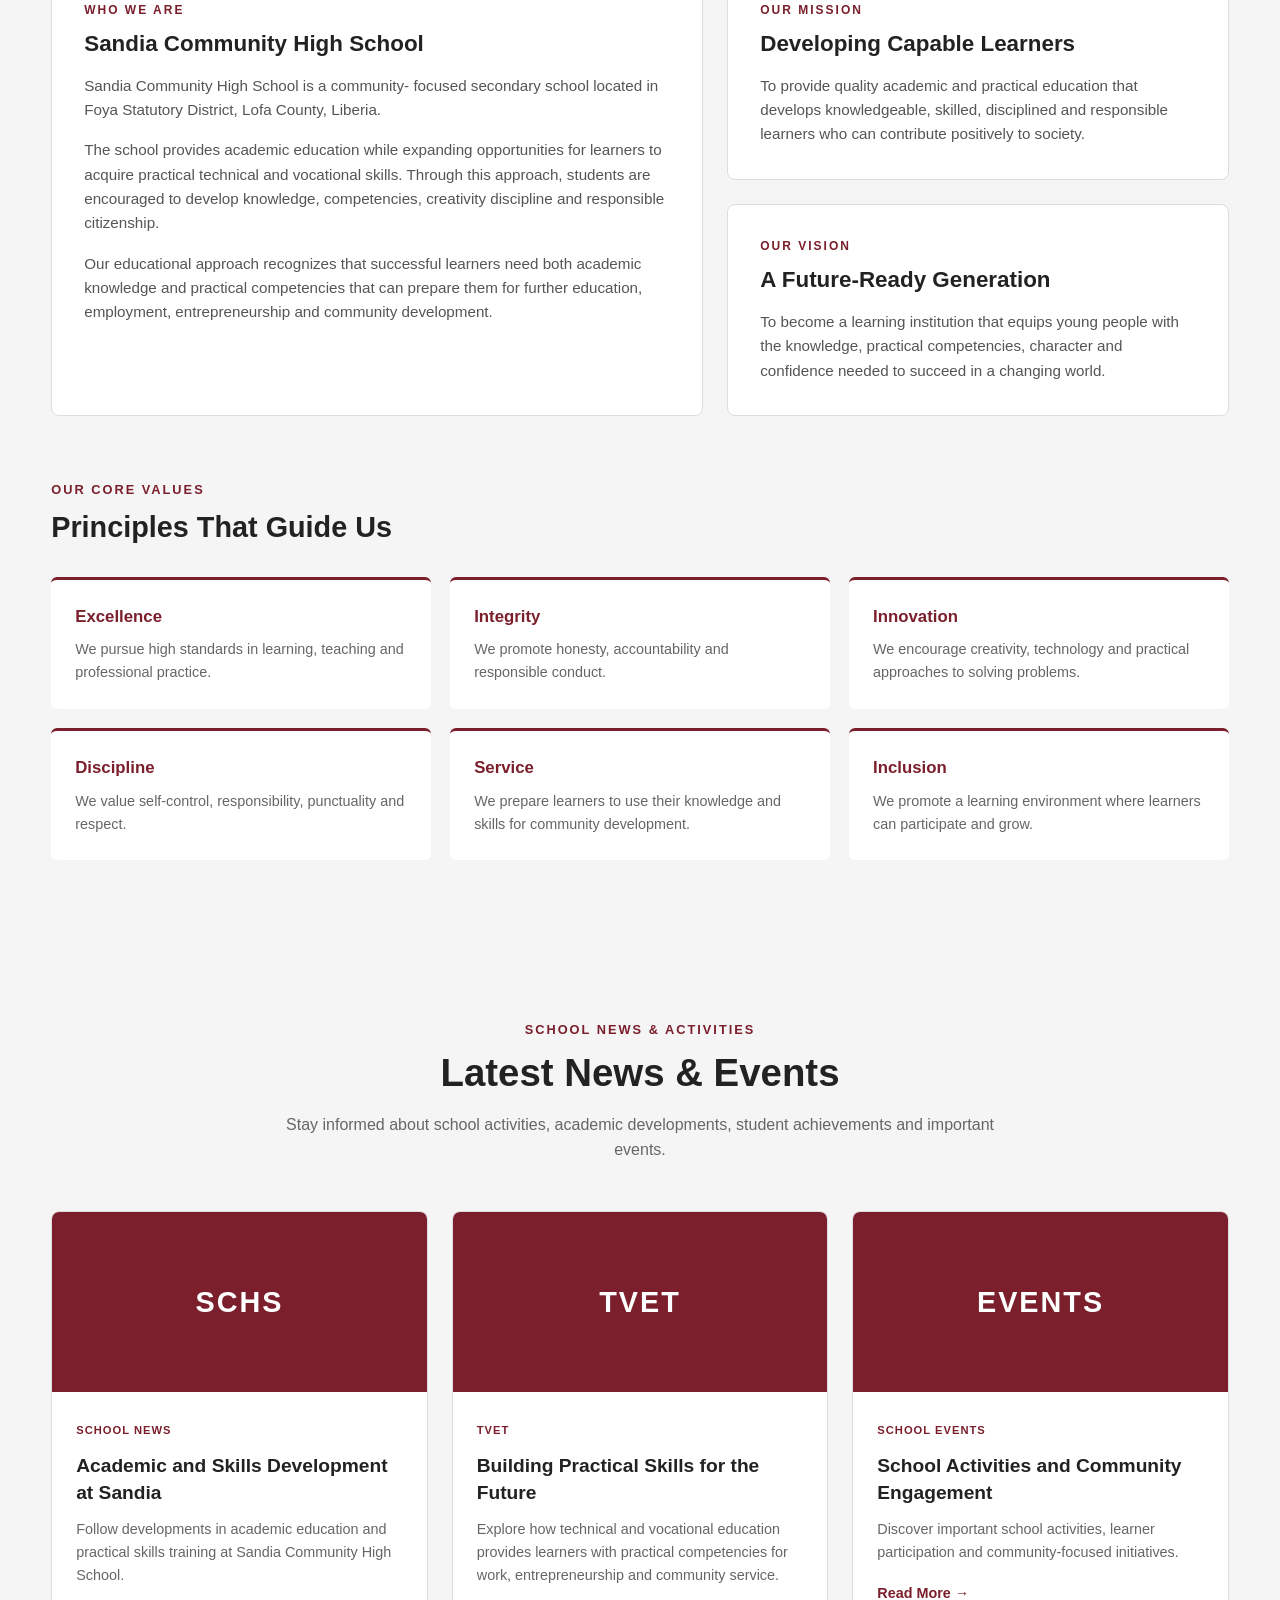
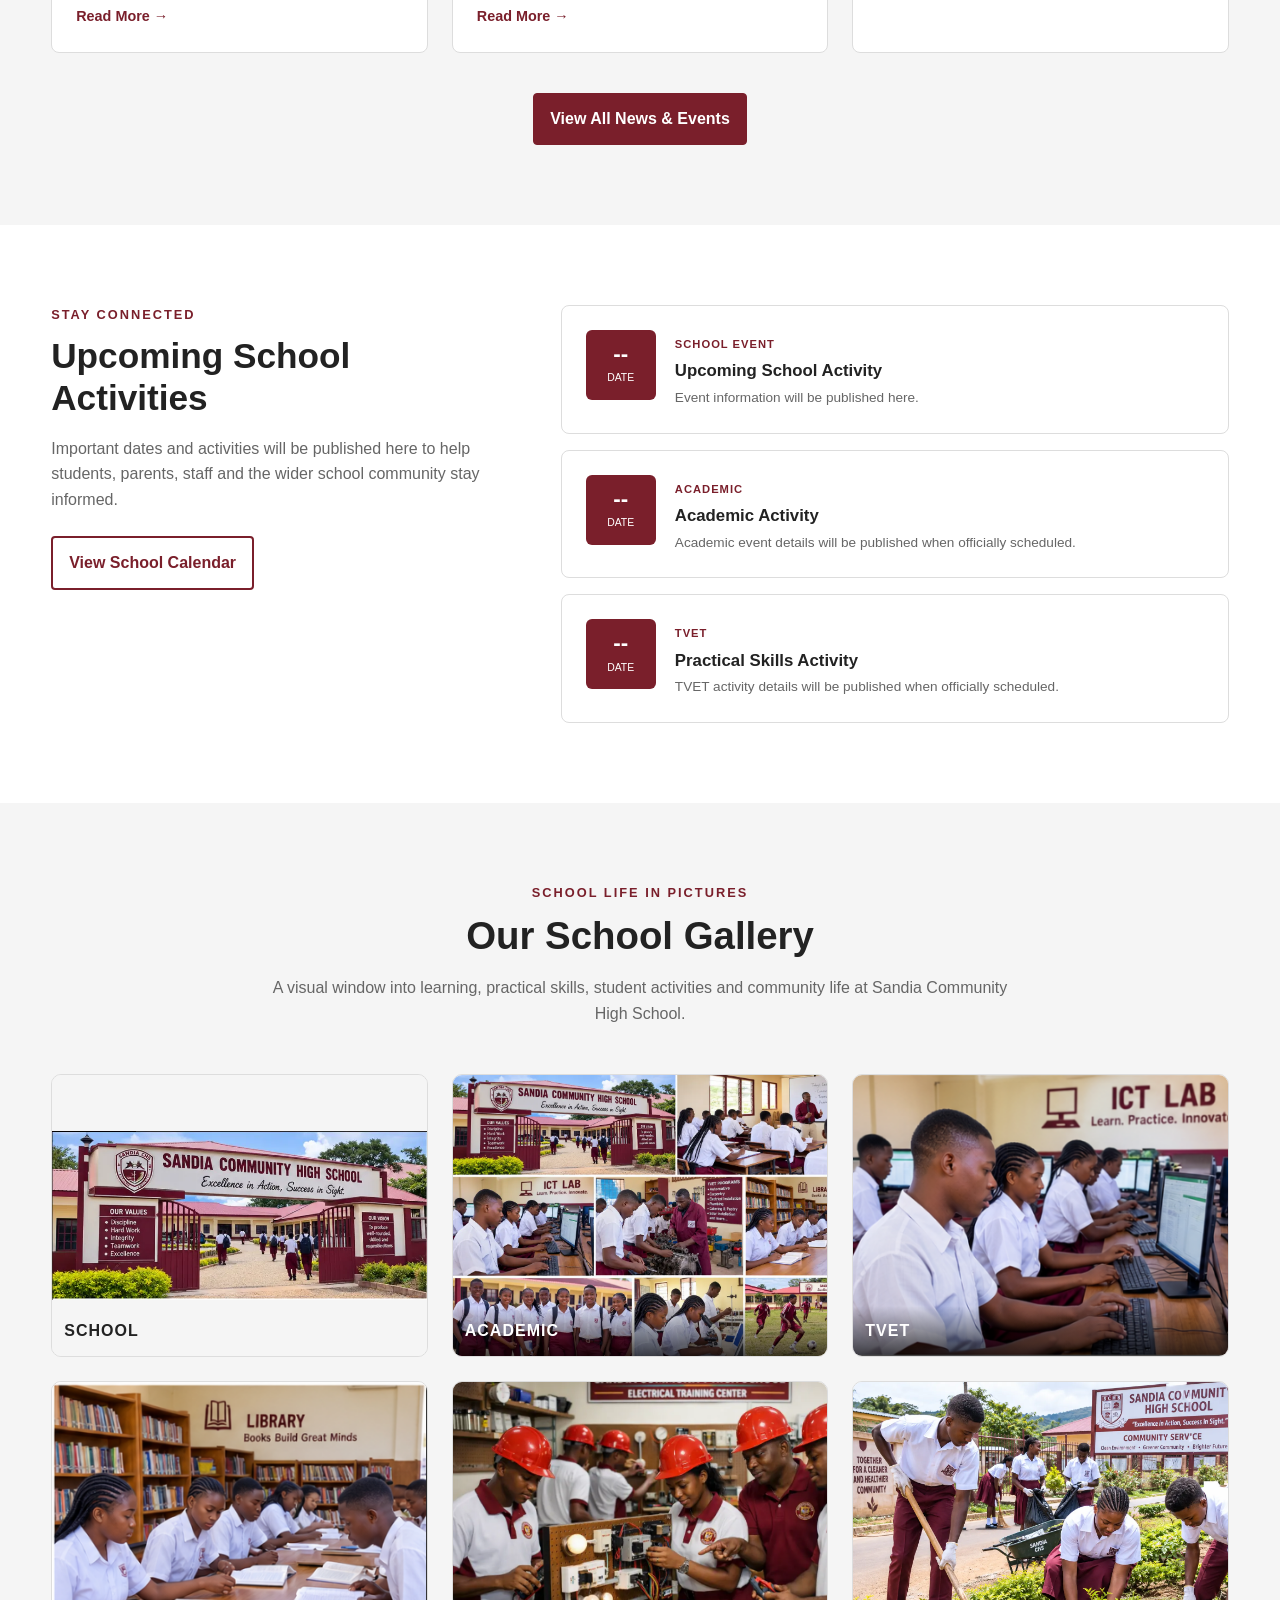
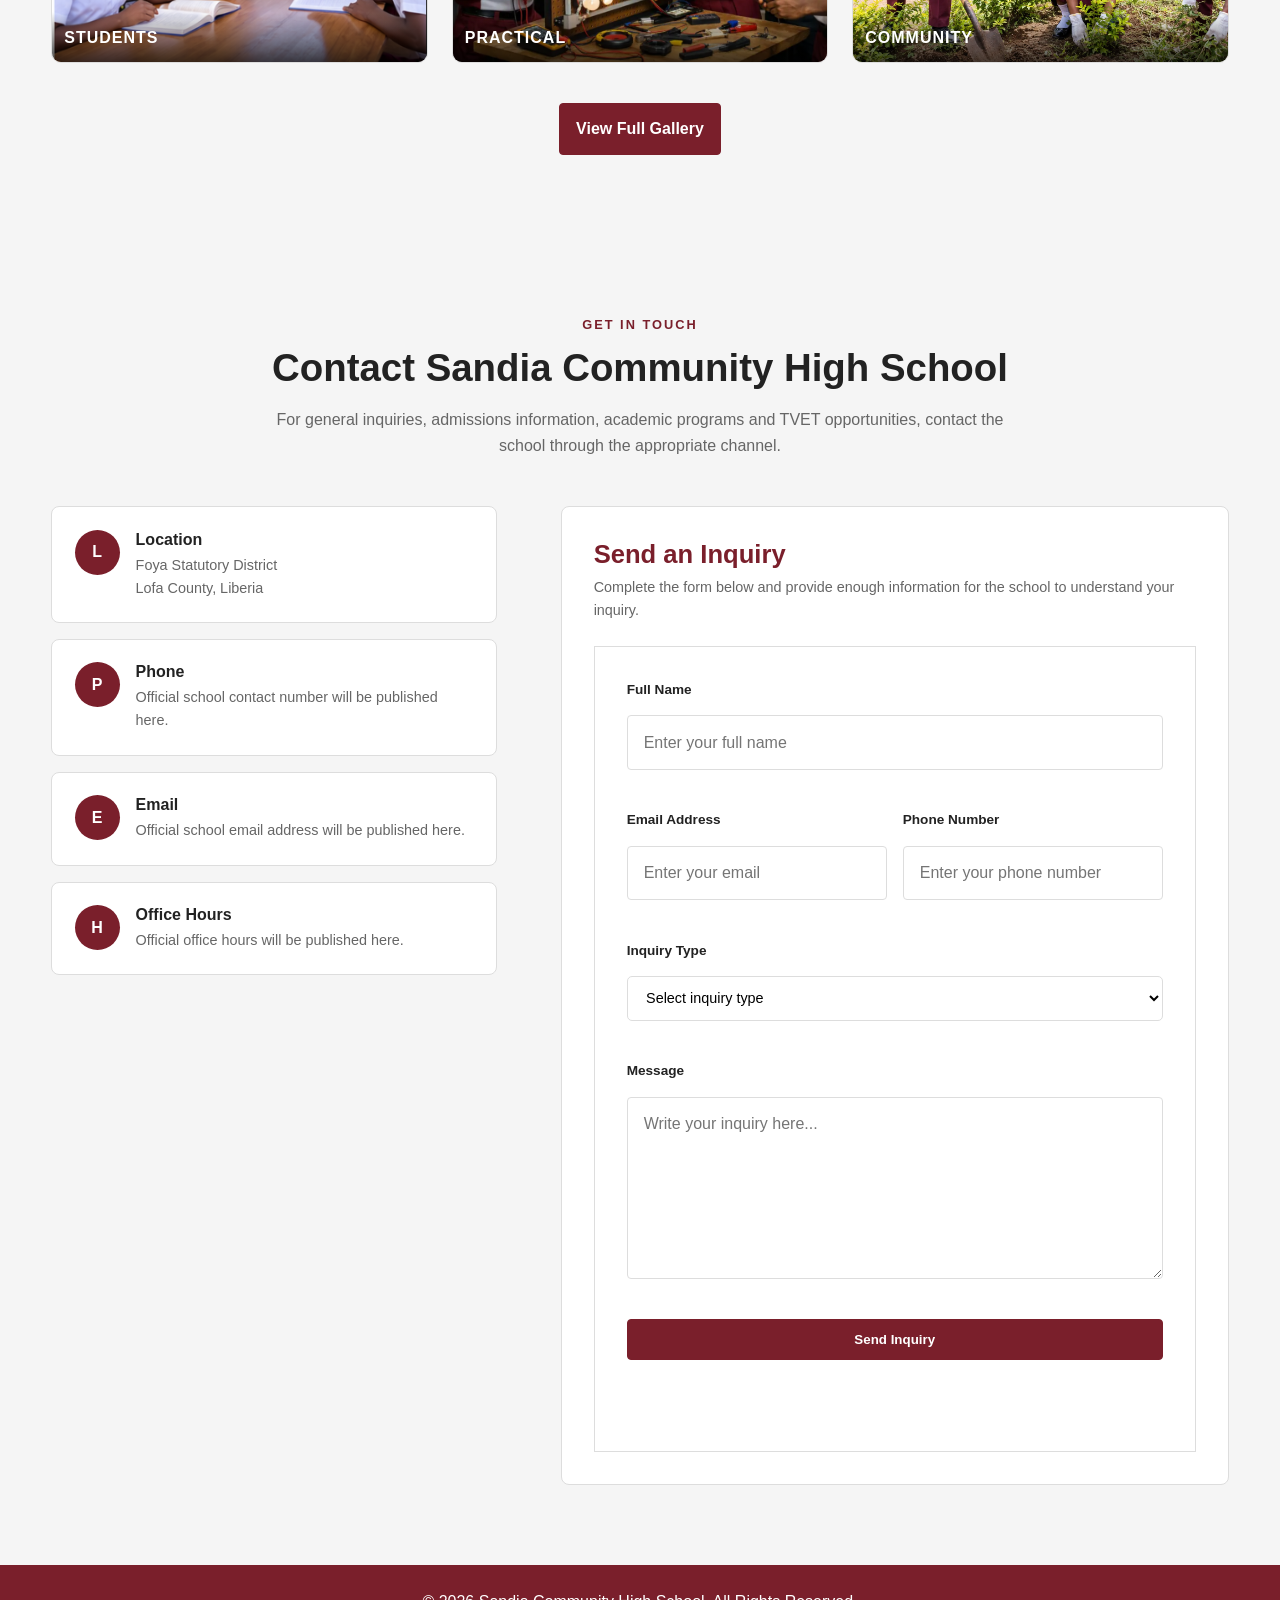
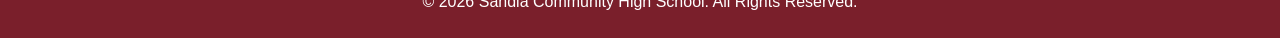
==== commit 5a66bf82: "Convert large images to WebP and add rel TVET photo" ====
--- a/index.html
+++ b/index.html
@@ -166,7 +166,7 @@
 
                 <div class="hero-placeholder">
 
-                    <img src="images/school-campus.png" alt="Sandia Community High School">
+                    <img src="images/school-campus.webp" alt="Sandia Community High School">
 
                 </div>
 
@@ -975,11 +975,11 @@
 
         <div class="gallery-grid">
             <div class="gallery-item">
-                <img src="images/school-campus.png" alt="Sandia Community High School Campus" class="fit-whole" loading="lazy">
+                <img src="images/school-campus.webp" alt="Sandia Community High School Campus" class="fit-whole" loading="lazy">
                 <span class="gallery-label">SCHOOL</span>
             </div>
             <div class="gallery-item">
-                <img src="images/school-about.png" alt="Academic classes at Sandia" loading="lazy">
+                <img src="images/school-about.webp" alt="Academic classes at Sandia" loading="lazy">
                 <span class="gallery-label">ACADEMIC</span>
             </div>
             <div class="gallery-item">
@@ -991,11 +991,11 @@
                 <span class="gallery-label">STUDENTS</span>
             </div>
             <div class="gallery-item">
-                <img src="images/electrical-training.png" alt="Practical skills training" loading="lazy">
+                <img src="images/electrical-training.webp" alt="Practical skills training" loading="lazy">
                 <span class="gallery-label">PRACTICAL</span>
             </div>
             <div class="gallery-item">
-                <img src="images/events.png" alt="Community events at Sandia" loading="lazy">
+                <img src="images/events.webp" alt="Community events at Sandia" loading="lazy">
                 <span class="gallery-label">COMMUNITY</span>
             </div>
         </div>
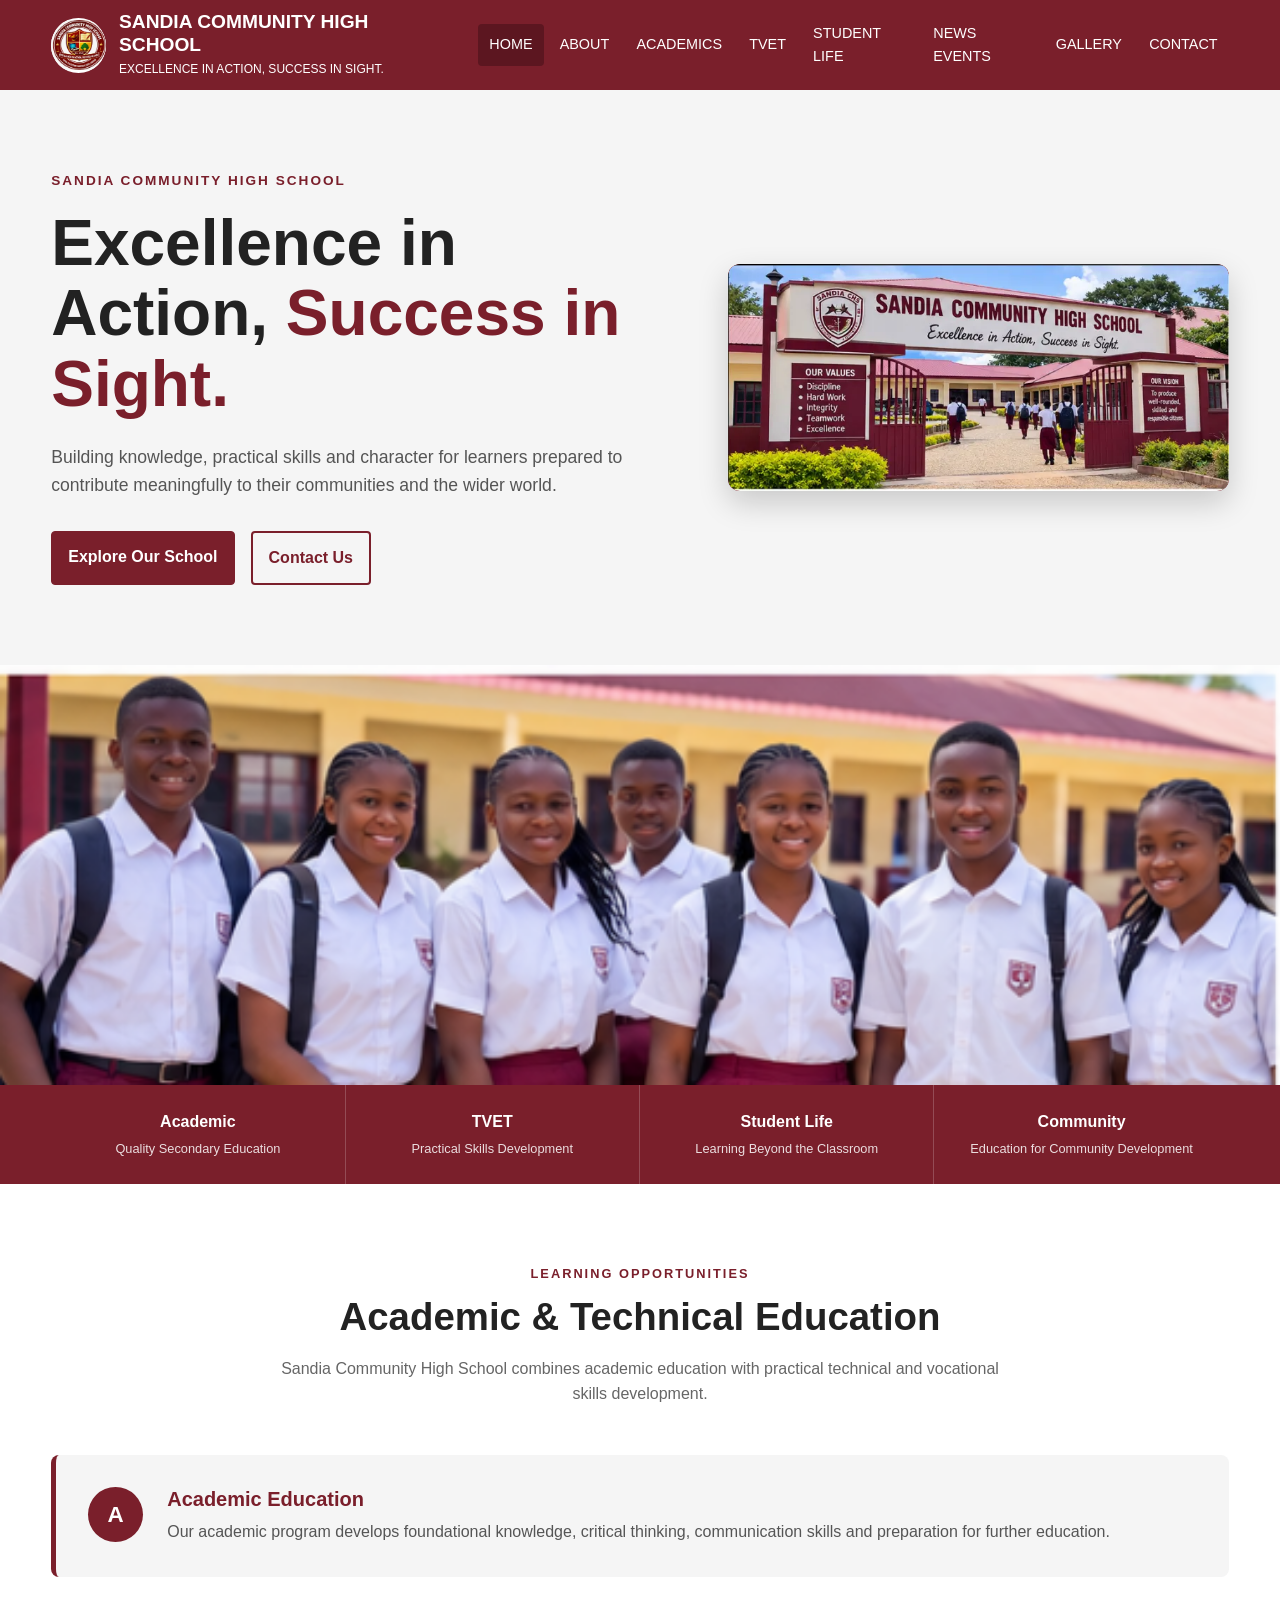
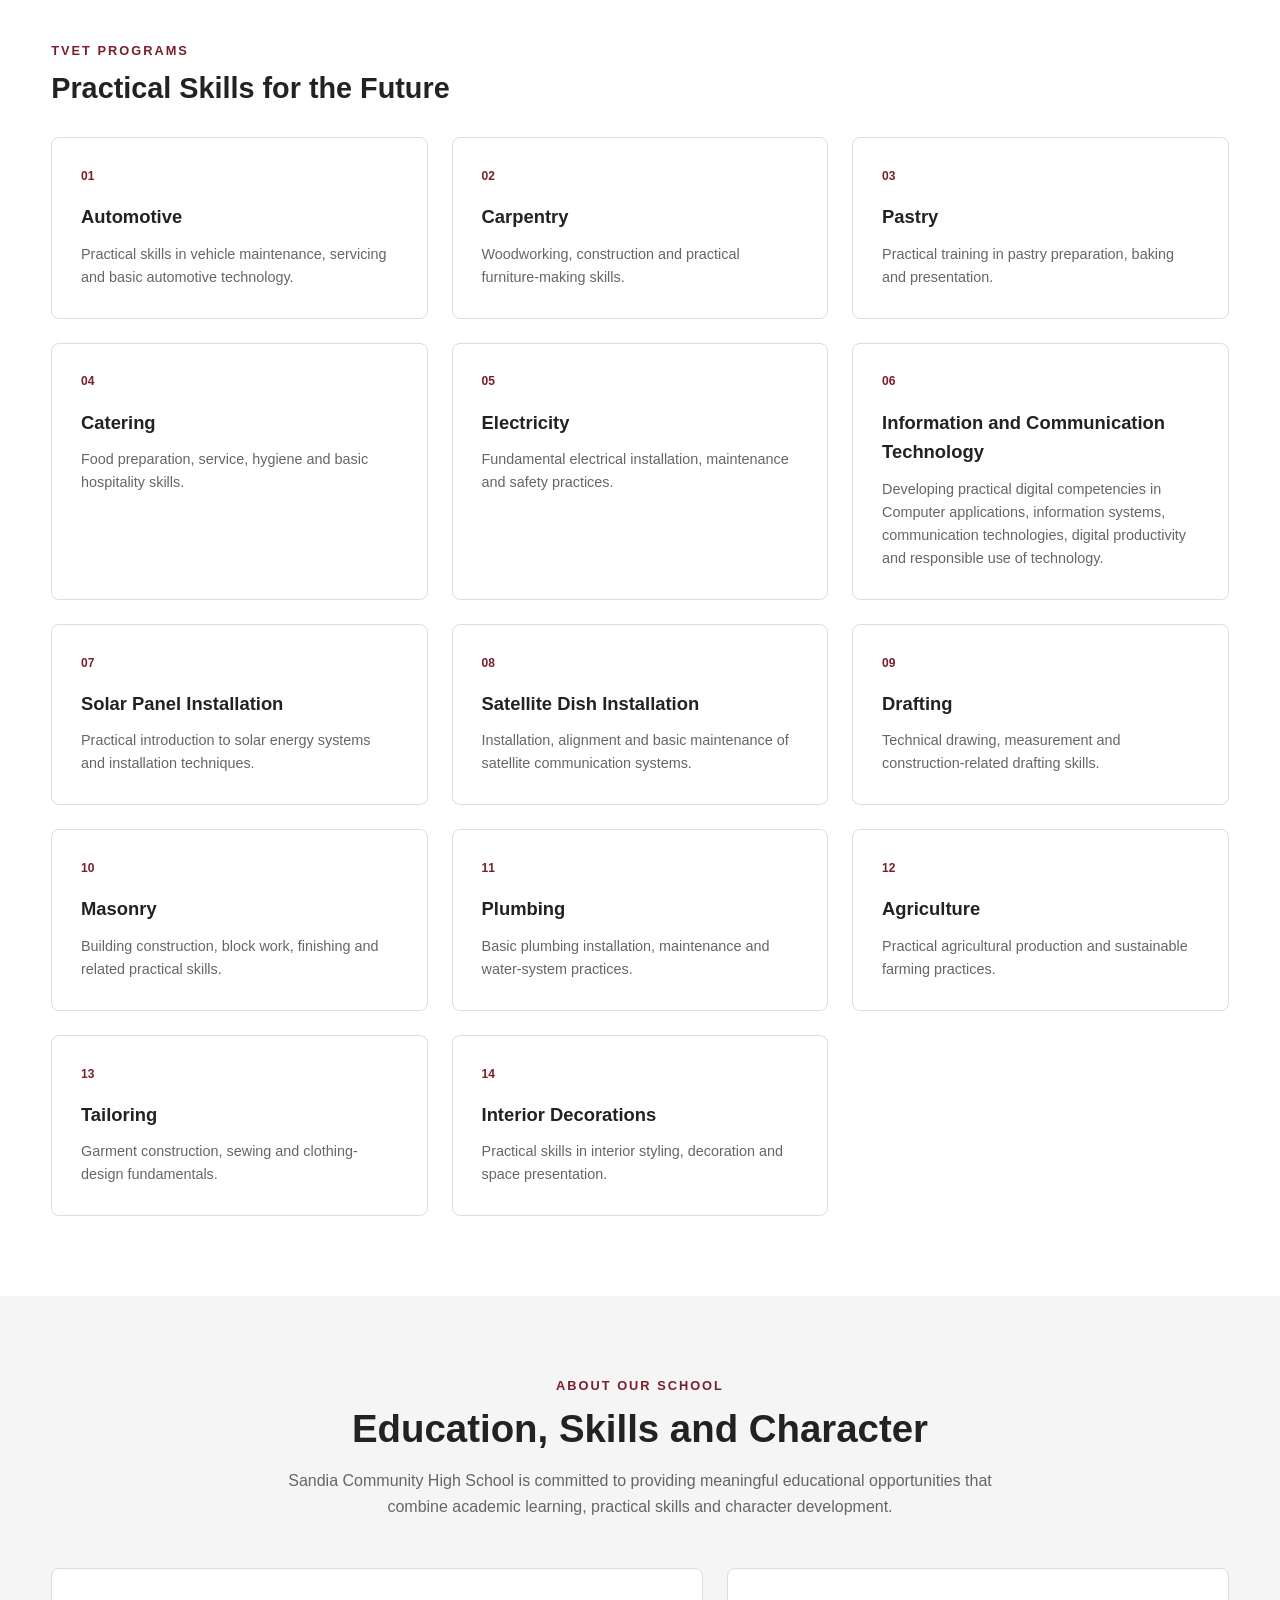
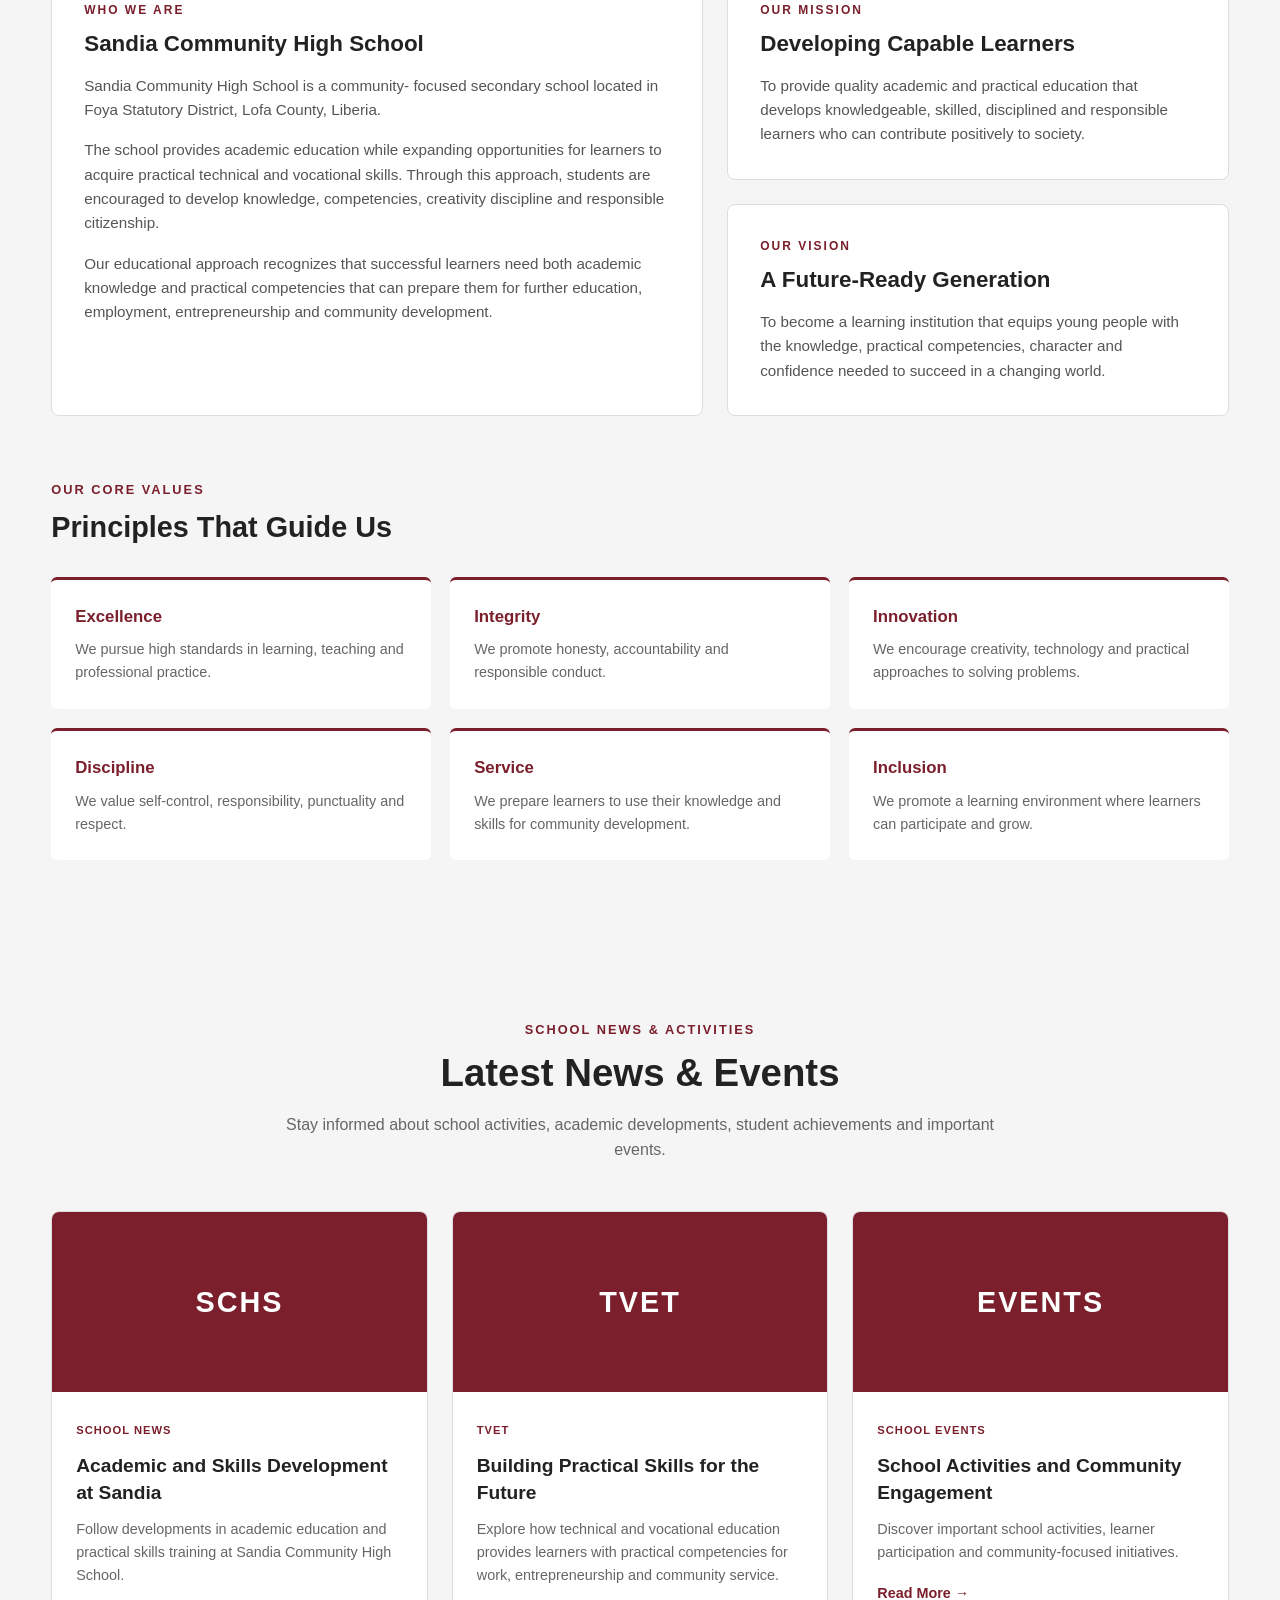
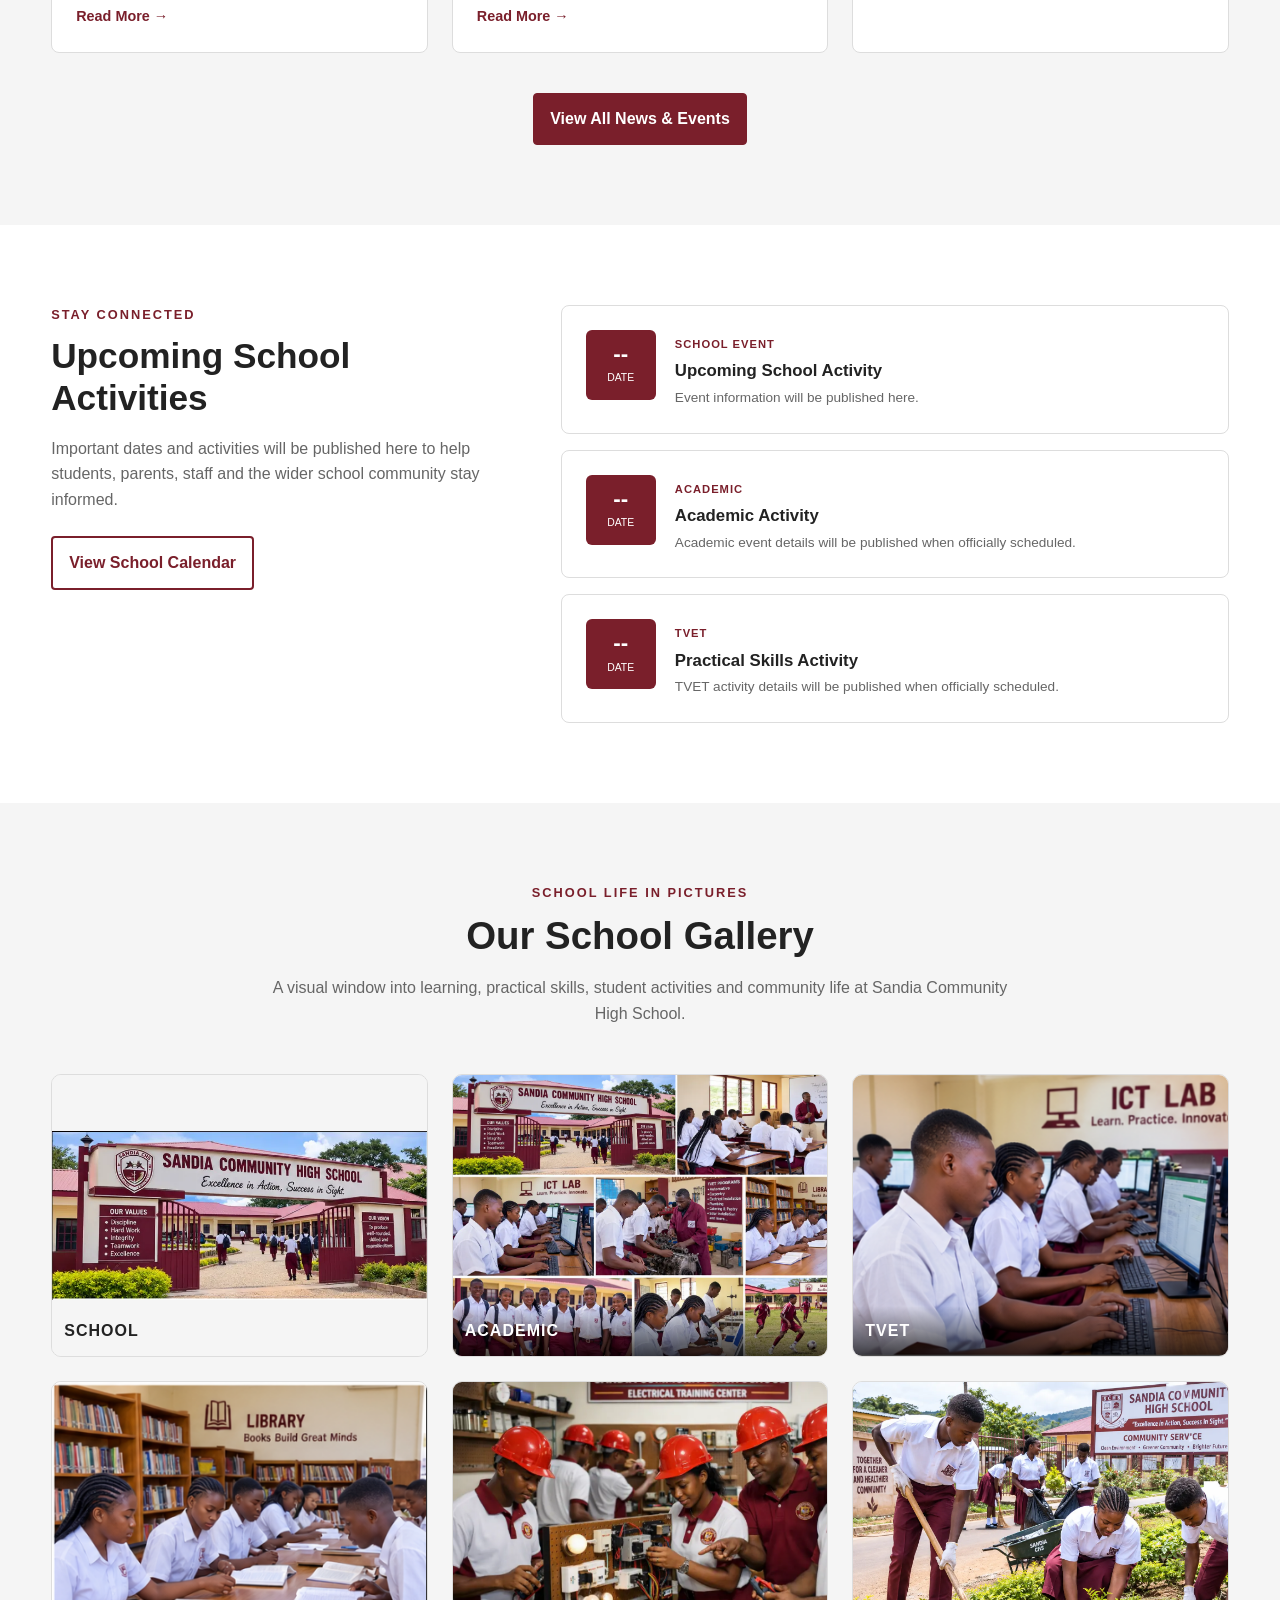
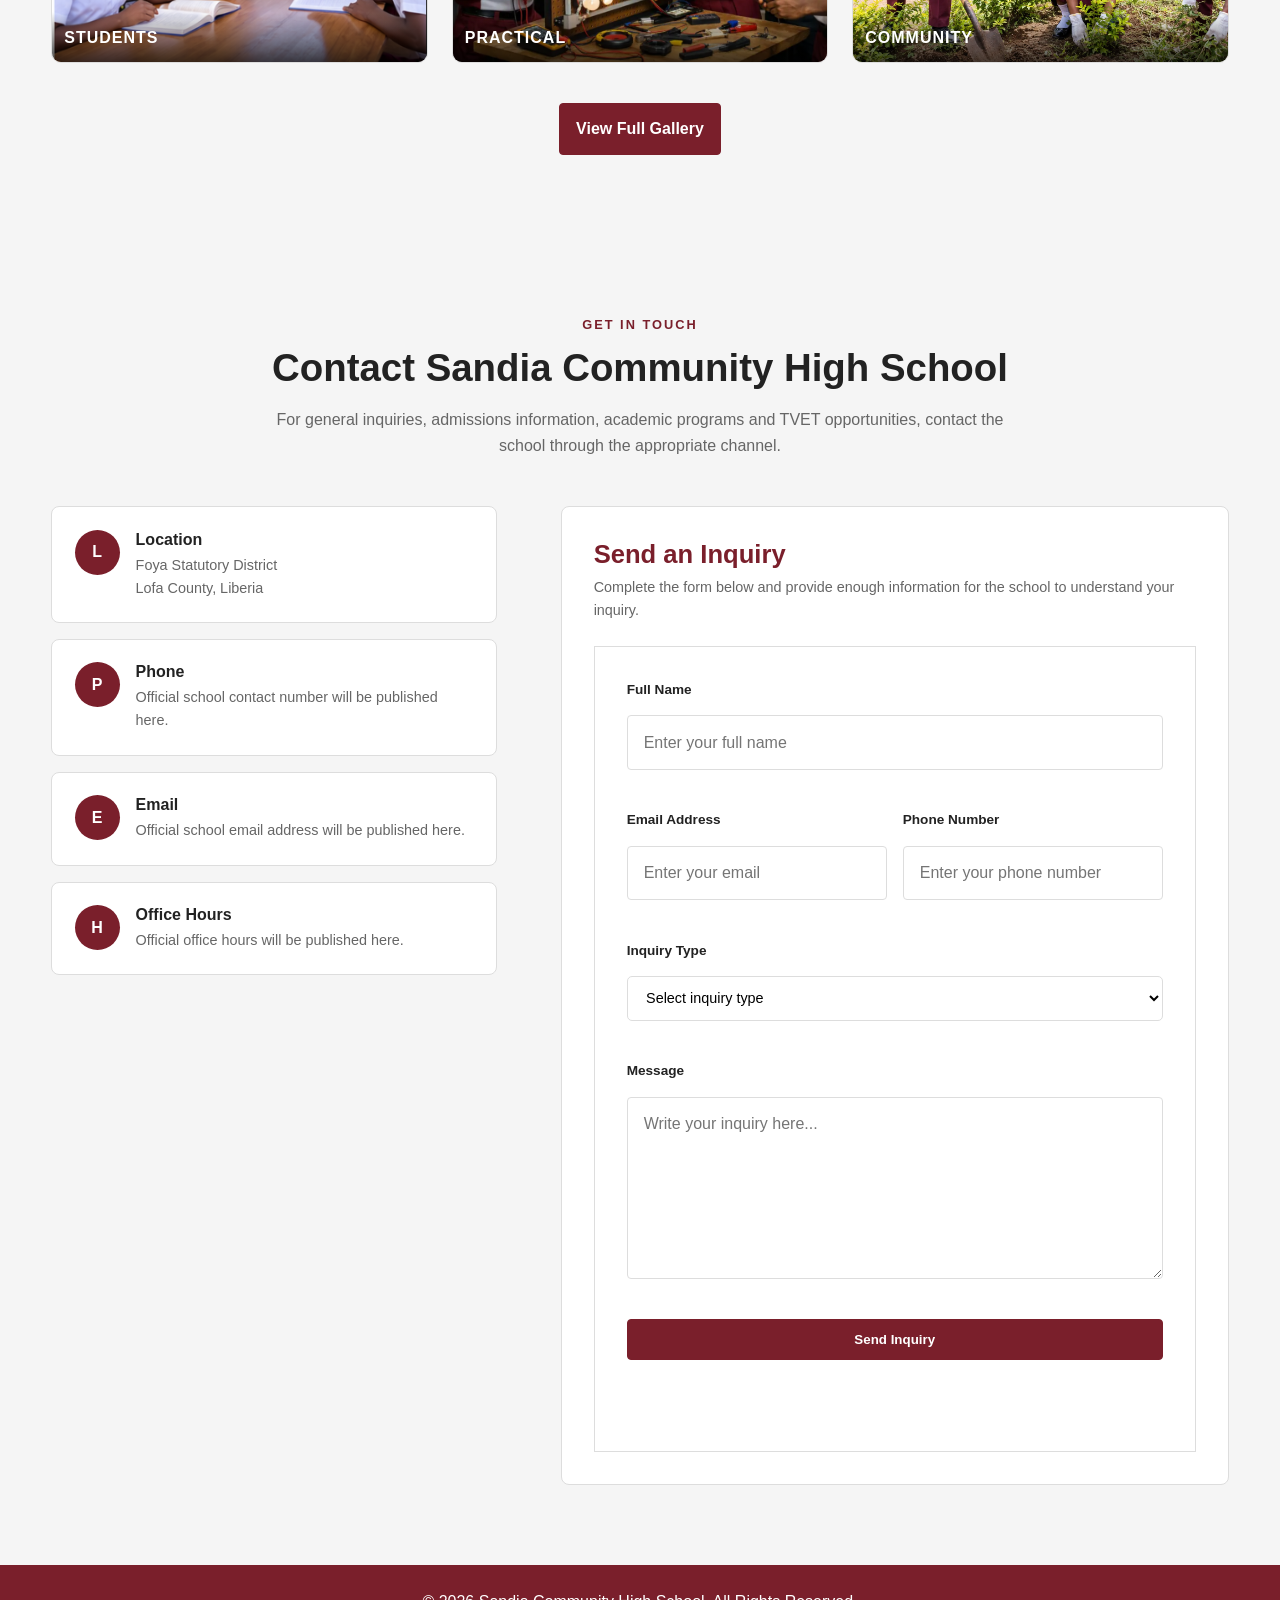
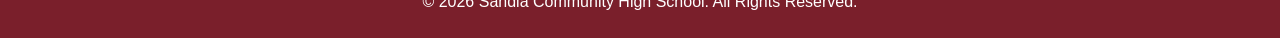
==== commit 5d4751d5: "Optimise school logo" ====
--- a/index.html
+++ b/index.html
@@ -40,7 +40,7 @@
             <a href="index.html" class="school-brand">
 
                <div class="school-logo">
-    <img src="images/school-logo.png" alt="Sandia Community High School logo">
+    <img src="images/school-logo.webp" alt="Sandia Community High School logo" width="300" height="274">
 </div>
 
                 <div class="school-name">
@@ -166,7 +166,11 @@
 
                 <div class="hero-placeholder">
 
-                    <img src="images/school-campus.webp" alt="Sandia Community High School">
+                    <img src="images/school-campus.webp" alt="Sandia Community High School Campus"
+                    width="712"
+                    height="322"
+                    fetchpriority="high"
+                    >
 
                 </div>
 
--- a/css/style.css
+++ b/css/style.css
@@ -1854,4 +1854,29 @@
     .menu-toggle {
         flex-shrink: 0;
     }
-}+}
+
+
+/* =========================================
+   ACCESSIBILITY: VISIBLE KEYBOARD FOCUS
+========================================= */
+
+a:focus-visible,
+button:focus-visible,
+input:focus-visible,
+textarea:focus-visible,
+select:focus-visible {
+    outline: 3px solid #ffbf47;
+    outline-offset: 3px;
+}
+
+/* Ensure the school brand is easy to identify */
+.school-brand:focus-visible {
+    border-radius: 4px;
+}
+
+/* Keep focus visible on dark navigation backgrounds */
+.main-navigation a:focus-visible,
+.menu-toggle:focus-visible {
+    outline-color: #ffbf47;
+}
